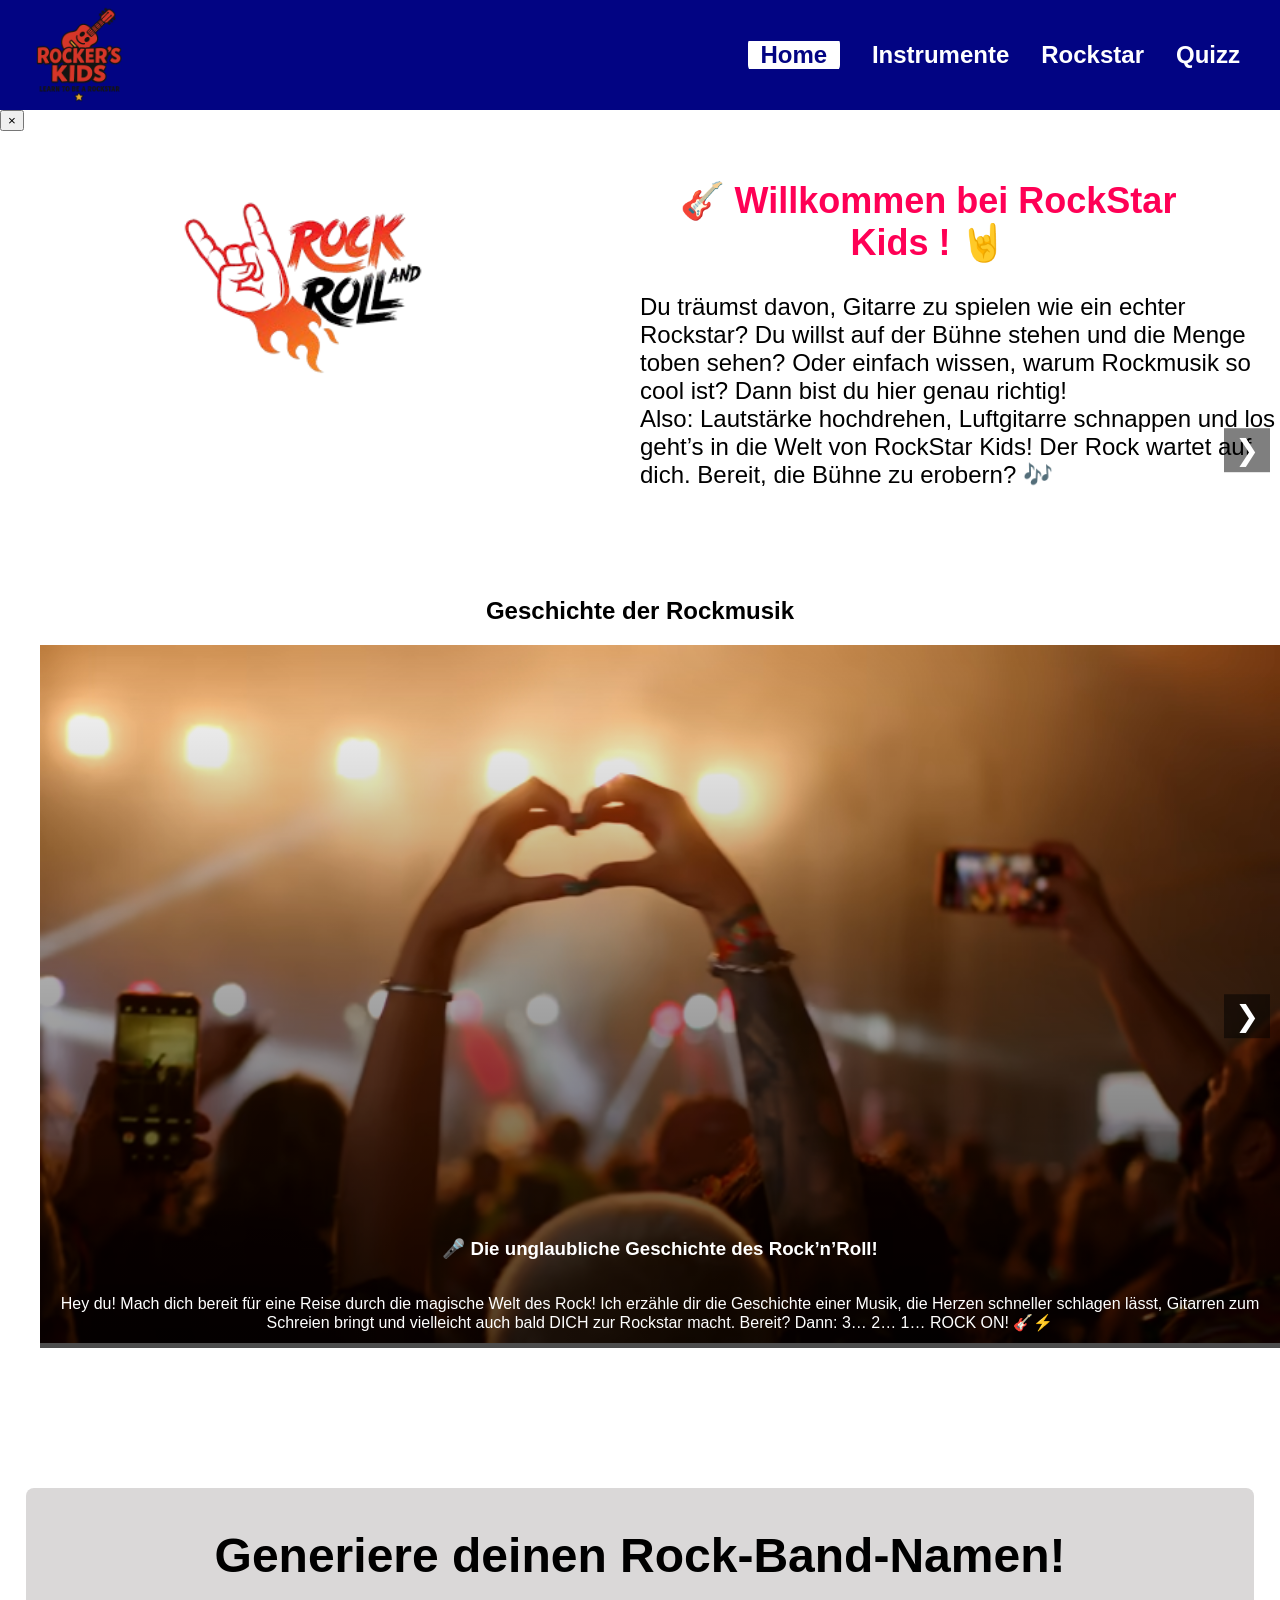
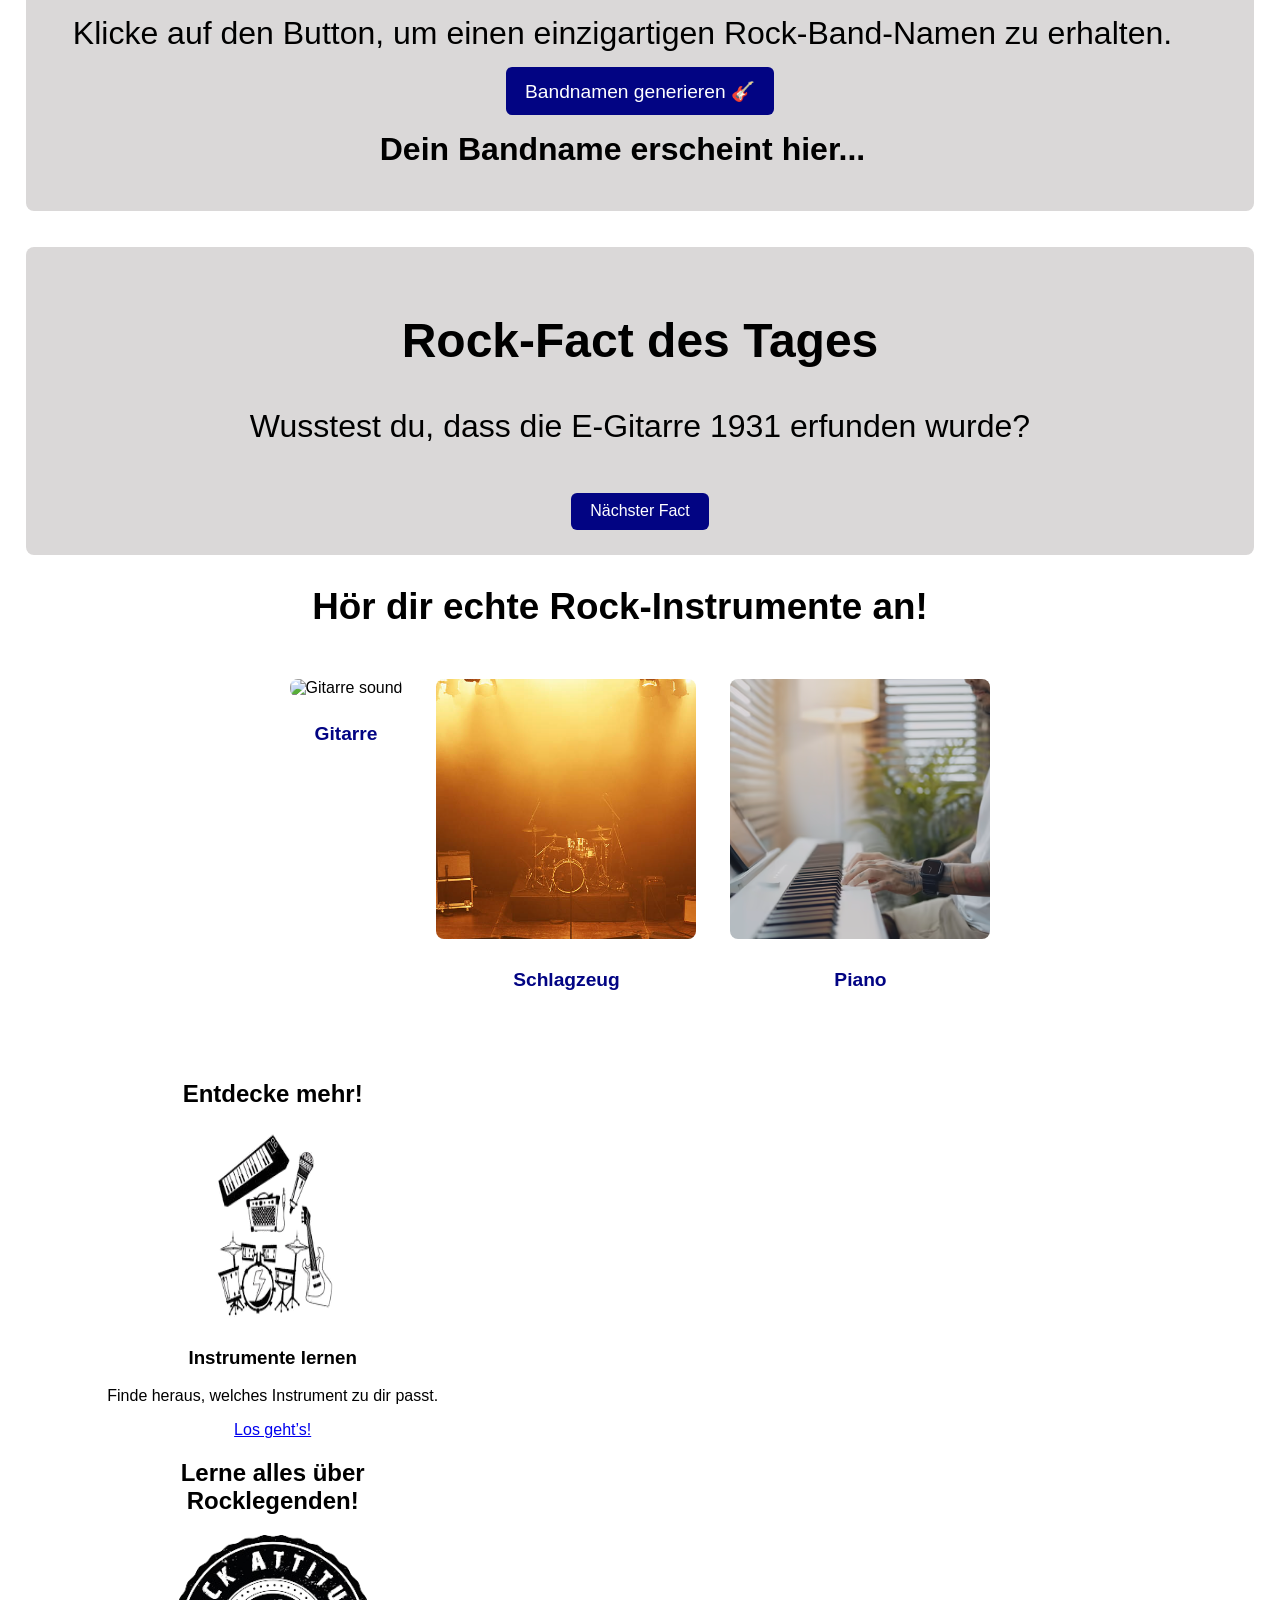
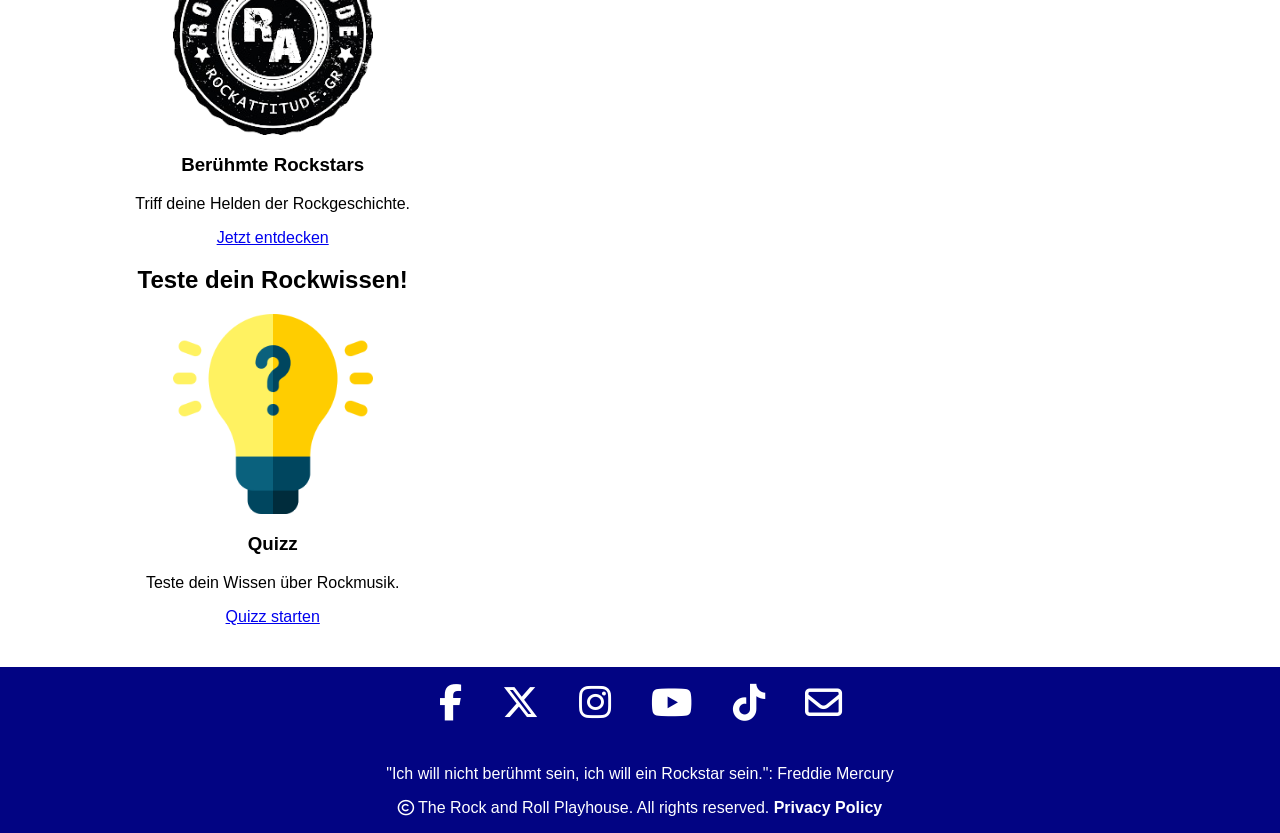
==== Index.html @ aa9c0b3f "premier jet" ====
<!DOCTYPE html>
<html lang="de">
<head>
  <link rel="icon" href="FavIcon.png" type="image/x-icon">
  <meta charset="UTF-8" />
  <meta name="viewport" content="width=device-width, initial-scale=1.0" />
  <meta name="keywords"
    content="Rockgeschichte, Rockmusik, Kinder, Instrumente, Quiz, Musik hören, Musik lernen, Rock-Facts">
  <meta name="description"
    content="Erkunde die Geschichte des Rock, höre Instrumente und entdecke spannende Fakten und alles auf einer coolen Kinderseite mit Quiz!">
  <meta name="author" content="Hairsaint">

  <title>Kinder Rockstars, Musik lernen, spielen & Rockstar werden</title>

  <link rel="stylesheet" href="Stylesheet.css" />
  <link rel="stylesheet" href="https://cdnjs.cloudflare.com/ajax/libs/font-awesome/6.5.0/css/all.min.css"
    integrity="sha512-..." crossorigin="anonymous" referrerpolicy="no-referrer" />

  <!-- **************************** OG:GRAPH ************************************************************-->
  <meta property="og:title" content="Kinder Rockstars, entdecke Rockgeschichte & Musikspaß!" />
  <meta property="og:description"
    content="Rockgeschichte, interaktive Rock-Facts, echte Sounds und ein Quiz und alles für Kinder, die Rockmusik entdecken wollen!" />
  <meta property="og:image" content="img/social-preview.jpg" />
  <meta property="og:url" content="https://index.html" />
  <meta property="og:type" content="Webseite" />
  <meta property="og:locale" content="de_DE" />


  <!-- **************************** SCHEMA-MARKUP ************************************************************-->


  <script type="application/ld+json">
{
  "@context": "https://schema.org",
  "@type": "EducationalOrganization",
  "name": "Kinder Rockstars",
  "url": "https://index.html",
  "logo": "https://index.html/FavIcon.png",
  "description": "Erkunde die Geschichte des Rock, höre Instrumente und entdecke spannende Fakten und alles auf einer coolen Kinderseite mit Quiz!",
  "sameAs": [
    "https://facebook.com",
    "https://twitter.com",
    "https://instagram.com",
    "https://youtube.com",
    "https://tiktok.com"
  ]
}
</script>



</head>

<body class="main-grid">
  <!-- 2. Header with Navigation -->
  <header>
    <nav class="navbar">
      <img src="FavIcon.png" class="Logo" alt="Kinder Rockstars Logo">
      <ul class="nav-links hidden" id="menu">
        <li><a href="Index.html" aria-current="page">Home</a></li>
        <li><a href="Instrumente.html">Instrumente</a></li>
        <li><a href="Rockstar.html">Rockstar</a></li>
        <li><a href="quizz.html">Quizz</a></li>
      </ul>
      <i class="fa fa-bars" id="appear"></i>
    </nav>
  </header>
  <main class="page-grid">
    <div class="history-modal" id="history-modal">
      <div class="modal-content">
        <button class="modal-close" aria-label="Schließen">×</button>
        <h3 id="modal-title"></h3>
        <p id="modal-text"></p>
      </div>
    </div>

    <!-- Hero-Sektion -->
    <section class="hero">
      <div class="hero-image">
        <img src="startseite -bilder/download-removebg-preview (4).png" alt="Junger Rockstar mit Gitarre">
      </div>
      <div class="hero-text">
        <h1> 🎸 Willkommen bei RockStar Kids ! 🤘</h1>
        <p>
          Du träumst davon, Gitarre zu spielen wie ein echter Rockstar? Du willst
          auf der Bühne stehen und die Menge toben sehen? Oder einfach wissen, warum
          Rockmusik so cool ist? Dann bist du hier genau richtig! <br>
          Also: Lautstärke hochdrehen, Luftgitarre schnappen und los geht’s in die Welt von RockStar Kids!
          Der Rock wartet auf dich. Bereit, die Bühne zu erobern? 🎶
        </p>
      </div>
    </section>

    <!-- Slider: Geschichte der Rockmusik -->
    <section class="rock-history-slider">
      <h2>Geschichte der Rockmusik</h2>
      <div class="slider-wrapper">
        <button class="slider-nav prev" aria-label="Vorheriger Abschnitt">❮</button>
        <ul class="slides">
          <li class="sliderock" data-title="einleitung">
            <div class="slide-content">
              <img src="startseite -bilder/einleitung.avif" alt="Rock’n’Roll der 1950er">
              <div class="overlay">
                <h3>🎤 Die unglaubliche Geschichte des Rock’n’Roll!</h3>
                <p>Hey du!
                  Mach dich bereit für eine Reise durch die magische Welt des Rock!
                  Ich erzähle dir die Geschichte einer Musik, die Herzen schneller schlagen lässt, Gitarren zum Schreien
                  bringt
                  und vielleicht auch bald DICH zur Rockstar macht.
                  Bereit? Dann: 3… 2… 1… ROCK ON! 🎸⚡
                </p>
              </div>
            </div>
          </li>
          <li class="sliderock" data-title="1950er">
            <div class="slide-content">
              <img src="startseite -bilder/1950er.jpg" alt="Beat-Ära der 1960er">
              <div class="overlay">
                <h3>🎙 1950er Als der Rock erwacht</h3>
                <p>In den 1950er-Jahren wurde der Rock’n’Roll geboren und zwar mit einem riesigen Wumms! 💥</p>
                <ul>
                  <li> Er kam aus Amerika und war eine wilde Mischung aus Blues, Country und Rhythm’n’Blues.</li>
                  <li>👑 Elvis Presley wurde der King er tanzte, sang und brachte die Welt zum Beben!</li>
                  <li>🎸 Chuck Berry erfand die ersten Gitarrensoli</li>
                  <li>🎹 Little Richard sprang auf seinem Klavier herum und schrie „Woooo!“</li>
                </ul>
                <p>Die Erwachsenen fanden’s zu wild. Die Jugendlichen? Die liebten es natürlich! 😎</p>
              </div>
            </div>
          </li>
          <li class="sliderock" data-title="1960er">
            <div class="slide-content">
              <img src="startseite -bilder/1960er.jpg" alt="Beat-Ära der 1960er">
              <div class="overlay">
                <h3> 1960er Rock erobert die Welt</h3>
                <p>Jetzt wurde der Rock groß richtig groß! In England tauchten neue Bands auf, und die „British
                  Invasion“ begann.</p>
                <ul>
                  <li> 🎤 The Beatles brachten Hits, Herz und Harmonie</li>
                  <li>😈 The Rolling Stones waren wilder, frecher, lauter</li>
                  <li>🎸 Jimi Hendrix? Der spielte Gitarre mit den Zähnen!</li>
                  <li>🎤 Janis Joplin, The Doors, The Who alle anders, alle legendär</li>
                  <li>🌸 Und bei Woodstock, dem berühmtesten Festival aller Zeiten, feierten Tausende mit Musik, Frieden
                    und Blumen im Haar.</li>
                </ul>
              </div>
            </div>
          </li>
          <li class="sliderock" data-title="1970er">
            <div class="slide-content">
              <img src="startseite -bilder/1970er.jpg" alt="Classic Rock der 1970er">
              <div class="overlay">
                <h3>⚡ 1970er Der Rock wird riesig </h3>
                <p>Jetzt wird’s laut, richtig LAUT! Der Rock wächst und wächst entstehen viele
                  neue Stile: Hard Rock, Punk, Glam Rock, Prog Rock… </p>
                <ul>
                  <li> 🔥 Led Zeppelin bringt die Wände zum Wackeln</li>
                  <li> 👨 Pink Floyd schickt dich auf eine Reise durchs Weltall </li>
                  <li> 👑 Queen macht jede Show zum Musical</li>
                  <li> 🧷 The Ramones schreien einfach „1, 2, 3, 4!“ und fertig ist der Punkrock!</li>
                </ul>
                <p> Der Rock hat jetzt tausend Gesichter und jedes davon rockt! </p>
              </div>
            </div>
          </li>
          <li class="sliderock" data-title="1980er">
            <div class="slide-content">
              <img src="startseite -bilder/1980er.jpg" alt="Classic Rock der 1980er">
              <div class="overlay">
                <h3>📺 1980er Rock kommt ins Fernsehen </h3>
                <p>Boom! Jetzt gibt’s MTV der erste Musiksender.</p>
                <p> Rockmusik wird bunt, schrill und total verrückt!</p>
                <ul>
                  <li>🎸 Bon Jovi, Guns N’ Roses, AC/DC bringen Gitarren-Sound ohne Ende</li>
                  <li>💀 Metallica und Iron Maiden machen’s richtig heavy</li>
                  <li>👨‍🎤 David Bowie, Prince, The Police. Rock wird Kunst und Style</li>
                  <li>💇‍♀ Riesige Frisuren, enge Hosen, Gitarrensolos in Zeitlupe, das waren die 80s! Und alle haben
                  mitgerockt.</li>
                </ul>
                <p>Der Rock ist jetzt nicht nur Musik, sondern ein Lebensgefühl!</p>
              </div>
            </div>
          </li>
          <li class="sliderock" data-title="1990er">
            <div class="slide-content">
              <img src="startseite -bilder/1990er.jpg" alt="Classic Rock der 1990er">
              <div class="overlay">
                <h3>😎 1990er Der Rock wird ernst… und cool</h3>
                <p>Jetzt wird’s etwas dunkler… aber immer noch richtig stark. </p>
                <p> Der Rock wird ehrlich, laut, manchmal traurig, aber nie langweilig. </p>
                <ul>
                  <li>🎸 Nirvana mit Kurt Cobain spricht vielen Jugendlichen aus der Seele</li>
                  <li>🔥 Red Hot Chili Peppers mixen Funk und Rock</li>
                  <li> Green Day, Blink-182 bringen den Punk zurück</li>
                  <li>🩵Oasis, Blur machen Britpop, der aus jedem Song einen Hit macht</li>
                  <p>Es geht jetzt mehr um Gefühle, Sorgen, Wut aber immer mit fettem Gitarrensound!</p>
                </ul>
              </div>
            </div>
          </li>
          <li class="sliderock" data-title="2000er">
            <div class="slide-content">
              <img src="startseite -bilder/2000er.jpg" alt="Classic Rock der 2000er">
              <div class="overlay">
                <h3>🌐 2000er Rock goes Internet</h3>
                <p>Das Internet ist da und plötzlich verändert sich alles!</p>
                <p>Jetzt kann jede Band ihre Songs ins Netz stellen. Und der Rock? Der wird kreativer denn je.</p>
                <ul>
                  <li>🎧 Linkin Park mischt Rock mit Rap und Elektronik</li>
                  <li>🧪 Muse, The White Stripes, Arctic Monkeys machen ihren eigenen Sound</li>
                  <li>🎤 Paramore, My Chemical Romance bringen Emo-Rock mit Gefühl</li>
                  <li>🎸 Und Bands wie Coldplay, Foo Fighters zeigen, dass Rock immer noch groß ist.</li>
                </ul>
                <p>Rock wird bunter, freier, verrückter und für alle zugänglich!</p>
              </div>
            </div>
          </li>
          <li class="sliderock" data-title="2010er">
            <div class="slide-content">
              <img src="startseite -bilder/2010er.jpg" alt="Classic Rock der 1970er">
              <div class="overlay">
                <h3>🎧 2010er Rock mischt sich unter die anderen</h3>
                <p>Pop, Rap und Hip-Hop werden immer größer. Aber der Rock? Der bleibt da nur ein bisschen versteckter.
                </p>
                <ul>
                  <li>🔥 Imagine Dragons, Twenty One Pilots bringen neue Sounds mit alten Rock-Wurzeln </li>
                  <li>🎸 Foo Fighters halten die Rock-Fahne hoch</li>
                  <li>🎭 My Chemical Romance feiern ein großes Comeback</li>
                  <li>🎤 Und Bands wie The Killers, Arctic Monkeys zeigen, dass Rock immer noch cool ist.</li>
                </ul>
                <p>Der Rock ist nicht mehr überall, aber er lebt weiter, in neuen Formen und Sounds.</p>
              </div>
            </div>
          </li>
          <li class="sliderock" data-title="2020er">
            <div class="slide-content">
              <img src="startseite -bilder/2020er.avif" alt="Classic Rock der 1970er">
              <div class="overlay">
                <h3>📱 2020er Der Rock kommt zurück</h3>
                <p>Und plötzlich… ist Rock wieder angesagt! Auf TikTok, YouTube und in Serien taucht er wieder auf.</p>
                <ul>
                  <li> Måneskin aus Italien gewinnen den ESC und bringen Glam-Rock zurück</li>
                  <li>🎤 Neue Bands aus der ganzen Welt starten durch ohne Plattenfirma, nur mit ihrem Handy</li>
                  <li>🎶 Und die Fans? Die sind immer noch da, laut und stolz!</li>
                  <li>👩‍🎤 Viele coole Mädchen zeigen, dass Rock nicht nur für Jungs ist!</li>
                </ul>
                <p>Der Rock ist frech, modern, wild genau wie du.</p>
              </div>
            </div>
          </li>
          <li class="sliderock" data-title="aktuell">
            <div class="slide-content">
              <img src="startseite -bilder/aktuell.jpg" alt="Classic Rock der aktueller Zeit">
              <div class="overlay">
                <h3>🌟 Heute Deine Zeit zum Rocken!</h3>
                <p>So, Du hast jetzt die ganze Geschichte gehört. Von Elvis bis TikTok, von Gitarrensoli bis
                  Stage-Dives…
                  Jetzt fehlt nur noch eins:</p>
                <h4>👉 DU!</h4>
                <ul>
                  <li> Willst du Gitarre lernen? </li>
                  <li>Eine Band gründen?</li>
                  <li>Einen coolen Rock-Namen finden?</li>
                  <li>Oder einfach wissen, wie du zur Rockstar wirst?</li>
                  <li>Dann los dein Kapitel in der Geschichte des Rock beginnt JETZT.</li>
                </ul>
                <h4>🎸 ROCK ON, MINI-ROCKER! 🎤🔥</h4>
              </div>
            </div>
          </li>
        </ul>
        <button class="slider-nav next" aria-label="Nächster Abschnitt">❯</button>
      </div>
    </section>

    <!-- Band-Name-Generator -->
    <section class="band-name-generator">
      <h2>Generiere deinen Rock-Band-Namen!</h2>
      <p>Klicke auf den Button, um einen einzigartigen Rock-Band-Namen zu erhalten.</p>
      <button id="generate-bandname" type="button">Bandnamen generieren 🎸</button>
      <p id="bandname-output" aria-live="polite" class="bandname-output">
        Dein Bandname erscheint hier...
      </p>
    </section>

    <!-- Rock-Fact-Sektion -->
    <section class="facts">
      <h2>Rock-Fact des Tages</h2>
      <p id="fact-text">Wusstest du, dass die E-Gitarre 1931 erfunden wurde?</p>
      <button id="next-fact">Nächster Fact</button>
    </section>

    <!-- Instrumenten-Sound-Sektion -->
    <section class="sounds">
      <h2>Hör dir echte Rock-Instrumente an!</h2>
      <div class="sound-gallery">
        <figure class="instrument" data-sound="sounds/guitar.mp3">
          <img src="startseite -bilder/instrument-guitarre.jpg" alt="Gitarre sound" />
          <figcaption>Gitarre</figcaption>
        </figure>
        <figure class="instrument" data-sound="sounds/drums.mp3">
          <img src="startseite -bilder/schlagzeug.jpg" alt="Schlagzeug sound" />
          <figcaption>Schlagzeug</figcaption>
        </figure>
        <figure class="instrument" data-sound="sounds/piano.mp3">
          <img src="startseite -bilder/piano.avif" alt="Piano sound" />
          <figcaption>Piano</figcaption>
        </figure>
      </div>
    </section>

    <!-- Teaser-Slider -->
    <section class="teaser-slider">
      <div class="slider-wrapper">
        <button class="slider-nav prev" aria-label="Vorherige Kategorie">❮</button>
        <ul class="slides teaser-slides">
          <li class="sliderock">
            <article class="sub-sliderock">
              <h2>Entdecke mehr!</h2>
              <img src="startseite -bilder/download-removebg-preview (3).png" alt="Instrumente entdecken">
              <h3>Instrumente lernen</h3>
              <p>Finde heraus, welches Instrument zu dir passt.</p>
              <a href="Instrumente.html">Los geht’s!</a>
            </article>
          </li>
          <li class="sliderock">
            <article class="sub-sliderock">
              <h2>Lerne alles über Rocklegenden!</h2>
              <img src="startseite -bilder/images-removebg-preview.png" alt="Rocklegenden kennenlernen">
              <h3>Berühmte Rockstars</h3>
              <p>Triff deine Helden der Rockgeschichte.</p>
              <a href="Rockstar.html">Jetzt entdecken</a>
            </article>
          </li>
          <li class="sliderock">
            <article class="sub-sliderock">
              <h2>Teste dein Rockwissen!</h2>
              <img src="startseite -bilder/quiz.png" alt="Quiz spielen">
              <h3>Quizz</h3>
              <p>Teste dein Wissen über Rockmusik.</p>
              <a href="quizz.html">Quizz starten</a>
            </article>
          </li>
        </ul>
        <button class="slider-nav next" aria-label="Nächste Kategorie">❯</button>
      </div>
    </section>

  </main>

  <footer>
    <div class="fontawesome">
      <a href="https://facebook.com"><i class="fa-brands fa-facebook-f"></i></a>
      <a href="https://twitter.com"><i class="fa-brands fa-x-twitter"></i></a>
      <a href="https://instagram.com"><i class="fa-brands fa-instagram"></i></a>
      <a href="https://youtube.com"><i class="fa-brands fa-youtube"></i></a>
      <a href="https://tiktok.com"><i class="fa-brands fa-tiktok"></i></a>
      <a href="mailto:contact@example.com"><i class="fa-regular fa-envelope"></i></a>
    </div>
    <div class="footer-text">
      <blockquote>"Ich will nicht berühmt sein, ich will ein Rockstar sein.": Freddie Mercury</blockquote>
      <p><i class="fa-regular fa-copyright"></i>
        The Rock and Roll Playhouse. All rights reserved. <b>Privacy Policy</b></p>
    </div>
  </footer>
  <script src="Features.js"></script>
<!-- Startseite logic -->
<script src="index.js"></script>
</body>

</html>
---- Stylesheet.css ----
:root {
  --variante: hsl(239, 97%, 26%);
  --variante2: hsl(13, 79%, 43%);
  --white: #fff;
  --rosa: hsl(340, 100%, 50%);
  --light: hsl(345, 2%, 85%);
  --leuchtRot: hsl(359, 97%, 26%); 
  --kräftigGrün: hsl(119, 97%, 26%);
  --violet: hsl(260, 90%, 40%);
  --gelbgrün: hsl(59, 97%, 50%); 
}

* {
  box-sizing: border-box;
  font-family: "Segoe UI", Arial, sans-serif;
}

html,body {
  margin: 0;
  padding: 0;
  width: 100%;
  overflow-x: hidden;
}

.Logo {
  width: 110px;
  height: 100%;
  object-fit: cover;
  display: flex;
}

#appear {
  color: var(--white);
  position: absolute;
  height: 100%;
  right: 5%;
  top: 35%;
}

.navbar>i {
  position: absolute;
  top: 5%;
  font-size: 30px;
  color: #fff;
}

.navbar {
  position: relative;
  grid-area: header;
  padding: 0;
  margin: 0;
  display: flex;
  border: none;
  background-color: var(--variante);
  width: 100%;
  justify-content: space-between;
  align-items: center;
  height: 100%;
  box-sizing: border-box;
}

.nav-links {
  position: absolute;
  top: 82%;
  left: 0;
  width: 100%;
  background-color: var(--variante2);
  display: flex;
  flex-direction: column;
  align-items: center;
  gap: 1rem;
  padding: 1rem 0;
  list-style: none; 
  transition: opacity 0.3s ease-in-out;
}

.nav-links.hidden {
  overflow: hidden;
  opacity: 0;
}

.nav-links a[aria-current="page"] {
  background-color: white;
  color: var(--variante);
  /* ou une couleur vive */
  padding: 0.3rem 0.8rem; 
  border-radius: 8px;
  text-decoration: none;
}

.nav-links a {
  color: white;
  text-decoration: none; 
} 

.nav-links a:hover {
  text-decoration: underline;
}

/************************* FOOTER ***************************/

 footer {
  background-color: var(--variante);
  grid-area: footer;
  padding: 1rem 0;
  display: flex;
  flex-direction: column;
  justify-content: center;
  align-items: center;
  gap: 0.5rem;
}

footer .fontawesome {
  display: flex;
  flex-direction: row;
  justify-content: center;
  align-items: center;
  gap: 1.5rem;
  color: var(--white);
  background-color: var(--variante);
  width: 100%;
  padding: 1rem 0;
}

.fontawesome a {
  font-size: 37px;
  color: white;
  text-decoration: none;
}

footer .footer-text {
  color: #fff;
  text-align: center;
}

/************************************************ INDEX.HTML*/

 .main-grid{
  display: grid;
  grid-template-areas: "header"
                       "main"
                       "footer";
}

.main-grid header {
  grid-area: header;
}

.main-grid .page-grid { grid-area: main; }

.hero-image{
  margin-left: 20%;
}

.hero-image img{
  width: 350px;
}

.hero-text h1 {
  color: var(--rosa);
  text-align: center;
  width: 90%;
}

/* --- Container --- */
.rock-history-slider{
  position:relative;
  overflow:hidden;
  margin:5% 0;
}

/* --- Spur, die verschoben wird --- */
.rock-history-slider .slides{
  display:flex;
  transition:transform .5s ease;
}

/* --- Einzelnes Slide --- */
.rock-history-slider .sliderock{
  flex:0 0 100%;            /* 1 Slide = 100% Viewport */
  list-style:none;
  position:relative;
}

/* Bild füllt Slide */
.sliderock img{
  width:100%;               /* GANZE Breite */
  height:100%;
  display:block;
}

/* Overlay */
.sliderock .overlay{
  position:absolute;
  inset:0;
  display:flex;
  flex-direction:column;
  justify-content:flex-end;
  background:linear-gradient(to top,rgba(0,0,0,.7),transparent);
  color:#fff;
  /* padding:1rem; */
  font-size:0.6rem;
  bottom: 2%;
  text-align: center;
}

/* Pfeile */
.slider-nav{
  position:absolute;
  top:50%; 
  transform:translateY(-50%);
  border:none; 
  background:rgba(0,0,0,.5);
  color:#fff; 
  font-size:1.8rem; 
  padding:.3rem .7rem;
  z-index:5; 
  cursor:pointer;
}
.slider-nav.prev{left:.6rem;}
.slider-nav.next{right:.6rem;}

ul{
  list-style: none;
  text-align: center;
}

.band-name-generator {
  background: var(--light);
  text-align: center;
  border-radius: 8px;
  margin-right: 2%;
  margin-left: 2%;
  height: 7%;
}

.band-name-generator h2 {
  margin-bottom: 25px;
  font-size: 1.5rem;
}

.band-name-generator p {
  font-size: 1rem;
  margin-right: 35px;
  margin-bottom: 15px;
}

#generate-bandname {
  background: var(--variante);
  color: var(--white);
  border: none;
  padding: 0.8rem 1.2rem;
  border-radius: 6px;
  cursor: pointer;
  font-size: 1.2rem;
}

#generate-bandname:hover {
  background: var(--variante2);
}

.bandname-output {
  margin-top: 1rem;
  font-weight: bold;
  font-size: 1.1rem;
}

.facts {
  background: var(--light);
  text-align: center;
  border-radius: 8px;
  min-height: 80px;
  font-size: 1.3rem;
  margin-right: 2%;
  margin-left: 2%;
  height: 6%;
}

#next-fact {
  margin-top: 1rem;
  background-color: var(--variante);
  color: var(--white);
  border: none;
  padding: 0.6rem 1.2rem;
  border-radius: 6px;
  cursor: pointer;
  font-size: 1rem;
}

#next-fact:hover {
  background-color: var(--variante2);
}

.sounds {
  text-align: center;
  min-height: 200px;
  display: flex;
  flex-direction: column;
  align-items: center;
  justify-content: center;
}

 .sounds h2 {
  margin-right: 40px;
  font-size: 2.3rem;
}

.sound-gallery {
  display: flex;
  justify-content: center;
  flex-wrap: wrap;
  gap: 1.5rem;
  margin-top: 1rem;
}

.instrument {
  cursor: pointer;
  text-align: center;
  margin: 5px;
}

.instrument img {
  width: 260px; /* feste Breite für alle Icons */
  height: 260px;/* feste Höhe für alle Icons */
  object-fit: cover;/* Bild wird zugeschnitten, nicht verzerrt */
  border-radius: 8px;/* optional: abgerundete Ecken */
  transition: transform 0.2s;
}

.instrument img:hover {
  transform: scale(1.1);
}

.instrument figcaption {
  margin-top: 1.6rem;
  font-size: 1.2rem;
  color: var(--variante);
  font-weight: bold;
}

.teaser-slider{
  display: flex;
  flex-direction: column;
  gap: 10px;
  margin: 5% 5%;
  margin-bottom: 20%;
}
.sliderocky{
  text-align: center;
  background-color: var(--light);
  border-radius: 10px;
  padding-bottom: 2%;
  list-style: none;
}

.sub-sliderock img {
  width: 200px;
  margin: 0 auto;
  background-color: transparent;
}

.sliderocky a{
  margin-top: 0.5rem;
  background-color: var(--variante);
  font-weight: bold;
  text-decoration: none;
  font-size: 1rem;
  color: var(--white);
  border-radius: 8px;
  width: 100%;
  padding: 1% 4%;
  margin-bottom: 2%;
}

.main-grid footer { grid-area: footer; }


/************************************************* INSTRUMENT ***********************************/


#UseInstrument {
  display: grid;
  grid-template-areas:
    "header"
    "intro "
    "kinder "
    "article "
    "tickets "
    "footer ";
} 

#UseInstrument header {
  grid-area: header;
}

.Kinder {
  margin-left: 5%;
  width: 90%;
  height: 85%;
  border-radius: 10%;
  cursor: pointer;
  box-shadow: 3px 3px 10px rgba(0, 0, 0, 0.5);
}

#introduction {
  grid-area: intro;
  text-align: center;
  width: 100%;
  font-size: 1.5rem;
  background-color: cornflowerblue;
  box-shadow: 2px 5px 5px rgba(0, 0, 0, 0.3);
  width: 90%;
  height: 80%;
  margin: 0 auto;
  margin-top: 5%;
  margin-bottom: 5%;
  color: var(--white);
}

#introduction #Text {
  color: var(--white);
  background-color: red;
  border-radius: 10px;
  padding: 0.5%;
}

#introduction h1 {
  font-size: 2rem;
  text-decoration: underline;
}

#One-Section {
  background-color: var(--white);
  grid-area: kinder;
  display: grid;
  grid-template-columns: 1fr;
  width: 100%;
  margin-bottom: 2rem;
}

.Lernen {
    width: 100%;
    margin: 0 auto;
  }

h2 {
  text-align: center;
}

[class*="Video"] {
  width: 100%;
  height: 100%;
  aspect-ratio: 16 / 9;
}

[class*='Tipps'] {
  position: relative;
  background-color: var(--light);
  box-shadow: 5px 5px 10px rgba(0, 0, 0, 0.5);
  border-radius: 2%;
  width: 100%;
  font-size: 1rem;
  margin-bottom: 5%;
  margin-top: 15%;
  padding: 0 2rem;
  position: relative;
}

[id*="Kurse"] {
  display: none;
  flex-direction: column;
  align-items: center;
  height: auto;
  justify-content: center;
  margin-bottom: 5%;
  margin-left: 30%;
  background-color: var(--white);
  width:100%;
}

[id*='Kurs'] a,[id*='Kurs'] span{
    display: flex;
    justify-content: center;
    align-items: center;
    background-color: var(--rosa);
    width: 50%;
    height: 50px;
    text-align: center;
    color: var(--white);
    font-size: 2rem;
    border-radius: 10px;
    margin-top: 5%;
    margin-bottom: 5%;
    text-decoration: none;
    cursor: pointer;
}

.Tipps h5 {
  position: absolute;
  font-size: 1.2rem;
  background-color: var(--rosa);
  color: var(--white);
  border-radius: 5px;
  margin: 0 auto;
  top: -3%;
}

#Motivation {
  grid-area: article;
  text-align: center;
  background: linear-gradient( 0deg, var(--rosa), var(--violet));
  border-radius: 10px;
  width: 90%;
  margin: 0 auto;
  font-size: 1.5rem;
  margin-bottom: 11%;
  height: 90%;
  color: var(--white);
}

#Motivation h2 {
  font-size: 2rem;
}

#Event-Tour {
  grid-area: tickets;
  width: 90%;
  height: 93%;
  background-color: var(--gelbgrün);
  margin: 0 auto;
  margin-bottom: 15%;
  padding: 1% 2%;
} 

#Event-Tour h3 {
  color: var(--white);
  text-align: center;
  font-size: 2rem;
}

#Days {
  display: flex;
  flex-direction: column;
  gap: 10px;
}

[class*="Date"] {
  background-color: var(--violet);
  text-align: center;
  gap: 2%;
  color: var(--white);
  font-size: 0.9em;
  box-shadow: 2px 5px 5px rgba(0, 0, 0, 0.3);
  display: flex;
  flex-direction: row;
  justify-content: space-between;
  padding: 0 1%;
}

.Date p:nth-child(5) {
  background-color: rgba(71, 14, 70, 0.9);
  cursor: pointer;
  height: 1.9rem;
  padding: 0 5px;
  align-items: center;
  text-align: center;
  border-radius: 10%;
}

.Date p:nth-child(5):hover {
  color: rgba(71, 14, 70, 0.9);
  background-color: var(--white);
}

.Gebucht {
  display: flex;
  opacity: 0;
  flex-direction: column;
  align-items: center;
  background-color: var(--light);
  color: var(--white);
  width: 85%;
  height: 35%;
  position: absolute;
  font-size: 2rem;
  border-radius: 10px;
  box-shadow: 8px 20px 15px rgba(0, 0, 0, 0.3);
  transform: scale(0.3);
  transition: opacity 0.4s ease-in, transform 0.4s ease-in-out;
}

.Gebucht.open{
  opacity:1;
  z-index: 1;
  transform: scale(1);
}

#close{
  background-color: grey;
  cursor: pointer;
  padding: 5px 20px;
  border-radius: 10px;
} 

/****************************************QUIZ HTML *******************************************************/

.quiz-page {
  display: grid;
  grid-template-areas: 'header header'
    'main main'
    'footer footer';
  height: 100vh;
  color: #262626;
  background-color: #fff;
}

.quiz-page header {
  height: 100%;
  grid-area: header
}

.quiz-page main {
  width: 100%;
  height: 100%;
  margin: 0 auto;
  grid-area: main;
  margin-bottom: 10%;
}

.quiz-container {
  background: linear-gradient(60deg, #a0d2ea 0%, #fcf6ba 60%, #ffe5e0 100%);
  border-radius: 22px;
  width: 80%;
  height: 80%;
  margin: 0 auto;
  padding: 20px;
  box-shadow: 0 8px 32px rgba(30, 25, 35, 0.09);
  display: flex;
  flex-direction: column;
  align-items: stretch;
  box-sizing: border-box;
}

.quiz-container h1 {
  background: #ffe066;
  color: #272727;
  border-radius: 14px;
  padding: 0.4em 0;
  font-size: 1.5em;
  margin-bottom: 1em;
  text-align: center;
}

.frage h2 {
  font-size: 1.13em;
  color: purple;
  margin-bottom: 1.1em;
  text-align: center;
}

.quiz-audio-btn {
  background: #41b7e8;
  color: #fff;
  border: none;
  border-radius: 9px;
  padding: 8px 19px;
  margin: 14px auto 22px auto;
  display: block;
  font-size: 1em;
  box-shadow: 0 1px 6px rgba(20, 20, 50, 0.11);
}

.quiz-btn {
  background: purple;
  color: #fff;
  font-size: 1em;
  font-weight: bold;
  border: none;
  border-radius: 14px;
  padding: 0.7em 1.3em;
  margin: 1.0em auto 0 auto;
  cursor: pointer;
  transition: background 0.2s;
  display: block;
  /* box-shadow: 0 2px 11px rgba(30, 25, 35, 0.07); */
}

.quiz-btn:disabled {
  background: #bbb;
  color: #fff;
  cursor: not-allowed;
}

input[type="text"] {
  width: 87%;
  padding: 0.5em;
  font-size: 1em;
  border: 1.5px solid #e3e3e3;
  border-radius: 8px;
  margin-bottom: 1em;
  display: block;
  margin-left: auto;
  margin-right: auto;
}

.quiz-feedback {
  margin-top: 13px;
  font-weight: bold;
  text-align: center;
}

.quiz-feedback.richtig {
  color: #16b978;
}

.quiz-feedback.falsch {
  color: #ff4155;
}

/**************************************** MEDIA QUERRIES *******************************************************/

@media (max-width: 450px) {

#introduction {
    width: 95%;
    font-size: 1.3rem;
    height: 90%;
  }

[id*="Kurse"] h5{
  font-size: 1.2rem;
  width: 60%;
  top: -1%;
}  

[class*="Tipps"]{
  font-size: 1rem;
}

[id*='Kurs'] {
  margin-top: 10%;
  margin-left: 23%;
  gap: 2%;
  width: 100%;
}

#DieKurseSingen .Tipps h5{
  width: 60%;
}
#DieKurKlavier .Tipps h5 {
  width: 60%;
}

[id*='Kurs'] span {
  width: 50%;
}

  #Event-Tour{
    width: 98%;
    height: 97%;
    padding: 5px 5px;
  }

  #Motivation{
    width: 98%;
  }

  .Gebucht{
    font-size: 1.6rem;
    left: 7%;
  }
}

@media (max-width: 560px){
  .sliderocky{
    margin-bottom: 8%;
  }
}

@media (min-width: 768px) {

  .Logo {
    height: 100%;
  }

  footer {
    grid-area: footer;
    padding: 0px;
  }

  footer .fontawesome {
    flex-wrap: nowrap;
    gap: 2.5rem;
  }

  #appear {
    display: none;
  }

  .navbar {
    grid-area: header;
    display: flex;
    justify-content: space-between;
    align-items: center;
    background-color: var(--variante);
    width: 100%;
    height: 80%;
    box-sizing: border-box;
  }

  .nav-links {
    display: flex;
    flex-direction: row;
    justify-content: flex-end;
    align-items: center;
    background-color: transparent;
    height: auto;
    opacity: 1 !important;
    pointer-events: auto !important;
    gap: 1rem;
    padding: 0;
    margin-right: 1rem;
    width: auto;
    position: static;
  }

  .nav-links a {
    font-weight: bolder;
    font-size: 1.5rem;
    color: white;
    text-decoration: none;
  } 

  /***************************** MEDIA QUERRY INDEX ***********************************************/

  .page-grid{
    display: grid;
    
  }

  .hero{
    display: grid;
    grid-template-columns: repeat(2, 1fr);
    height: 100%;
    font-size: 1.5rem;
  }

  .hero-image{
    width: 60%;
  }

  .hero-text{
    width: 100%;
  }

  .rock-history-slider{
    margin-bottom: 0;
    max-height: 90%;
  }

  .slider-wrapper{
    max-height: 100%;
  }

  .sliderock .overlay{
    bottom: 15%;
    font-size: 1rem;
  }

  .band-name-generator{
    margin-top: 0;
    height: 90%;
    margin-bottom: 5%;
  }

  .band-name-generator h2 {
    font-size: 3rem;
  }

  .band-name-generator p{
    font-size: 2rem;
  }

  .facts {
    font-size: 2rem;
    height: 100%;
    padding: 2% 0;
  }

  .teaser-slider{
    display: grid;
    grid-template-columns: repeat(3, 1fr);
    margin-bottom: 2%;
  }

  .sub-sliderock img{
    height: 200px;
  }  

  /*********************************** MEDIA QUERRY INSTRUMENT.HTML ***********************/

  #UseInstrument {
    grid-template-areas:
      "header header"
      "intro intro"
      "kinder kinder"
      "article tickets"
      "footer footer";
  }

  #UseInstrument header {
    grid-area: header;
  }

  #introduction {
    grid-area: intro;
    height: 70%;
    width: 75%;
    text-align: center;
    align-items: center;
    font-size: 2rem;
    display: flex;
    flex-direction: column;
    justify-content: center;
    margin-top: 5%;
    margin-bottom: 10%;
  }

  #One-Section{
    grid-template-columns: repeat(2, 1fr);
    width: 100%;
    grid-area: kinder;
    margin-left: 6%;
  }

  .Lernen {
    width: 70%;
    margin: 0 auto;
  }

  .Lernen h2{
    width: 80%;
    text-align: center;
  }

  .Kinder {
    width: 70%;
  }

  [id*="Kurse"] {
    width: 100%;
    height: 100%;
    margin-left: 60%;
    gap: 2%;
    margin-bottom: 10%;
  }

  [class*="Tipps"] {
    width: 100%;
    height: 100%;
    margin-top: 5%;
    border-radius: 2%;
    padding: 1% 4%;
  }

  [id*="Kurse"] span {
    margin-top: 0;
  }

  [class*="Video"] {
    width: 100%;
    height: 100%;
    aspect-ratio: 16 / 9;
  }

  #Motivation {
    grid-area: article;
    font-size: 1.4rem;
    height: 93%;
    width: 95%;
  }

  #Event-Tour {
    grid-area: tickets;
  }

  .Gebucht{
    left: 6%;
    border-radius: 5px;
    height: 35%;
  }

  #close:hover{
    cursor: pointer;
    background-color: var(--white);
    color: grey;
  }
/****************************************MEDIA QUERRY QUIZ HTML *************************************/
   body.quiz-page .quiz-container {
    width: 40%;
    padding: 40px;
    font-size: 1.1rem;
    margin-top: 3%;
  }

  body.quiz-page .quiz-container h1 {
    font-size: 2rem;
  }

  body.quiz-page .quiz-btn,
  body.quiz-page .quiz-audio-btn {
    font-size: 1.1rem;
    padding: 1rem 2rem;
  }

  footer {
    grid-area: footer;
    padding: 0px;
  }

  footer .fontawesome {
    flex-wrap: nowrap;
    gap: 2.5rem;
  }

  #appear {
    display: none;
  }

  .navbar {
    grid-area: header;
    display: flex;
    justify-content: space-between;
    align-items: center;
    padding: 0 1.5rem;
    background-color: var(--variante);
    width: 100%;
    height: 100%;
    box-sizing: border-box;
  }

  .nav-links {
    display: flex;
    flex-direction: row;
    justify-content: flex-end;
    align-items: center;
    background-color: transparent;
    height: auto;
    opacity: 1 !important;
    pointer-events: auto !important;
    gap: 2rem;
    padding: 0;
    margin-right: 1rem;
    width: auto;
    position: static;
  }

  .nav-links a {
    font-weight: bolder;
    font-size: 1.5rem;
    color: white;
    text-decoration: none;
  }

  .quiz-page {
    max-height: 100%;
  }

}

@media (min-width: 900px){
  [id*="Kurse"] {
    gap: 1%;
    margin-bottom: 10%;
  }

  [class*="Video"]{
    width: 100%;
    height: 100%;
    aspect-ratio: 16/9;
  }

  [class*="Tipps"]{
    padding: 0 1.5rem;
  }

  #Motivation p{
    font-size: 1.7rem;
  }

  #Motivation {
    margin-left: 7%;
  } 
}
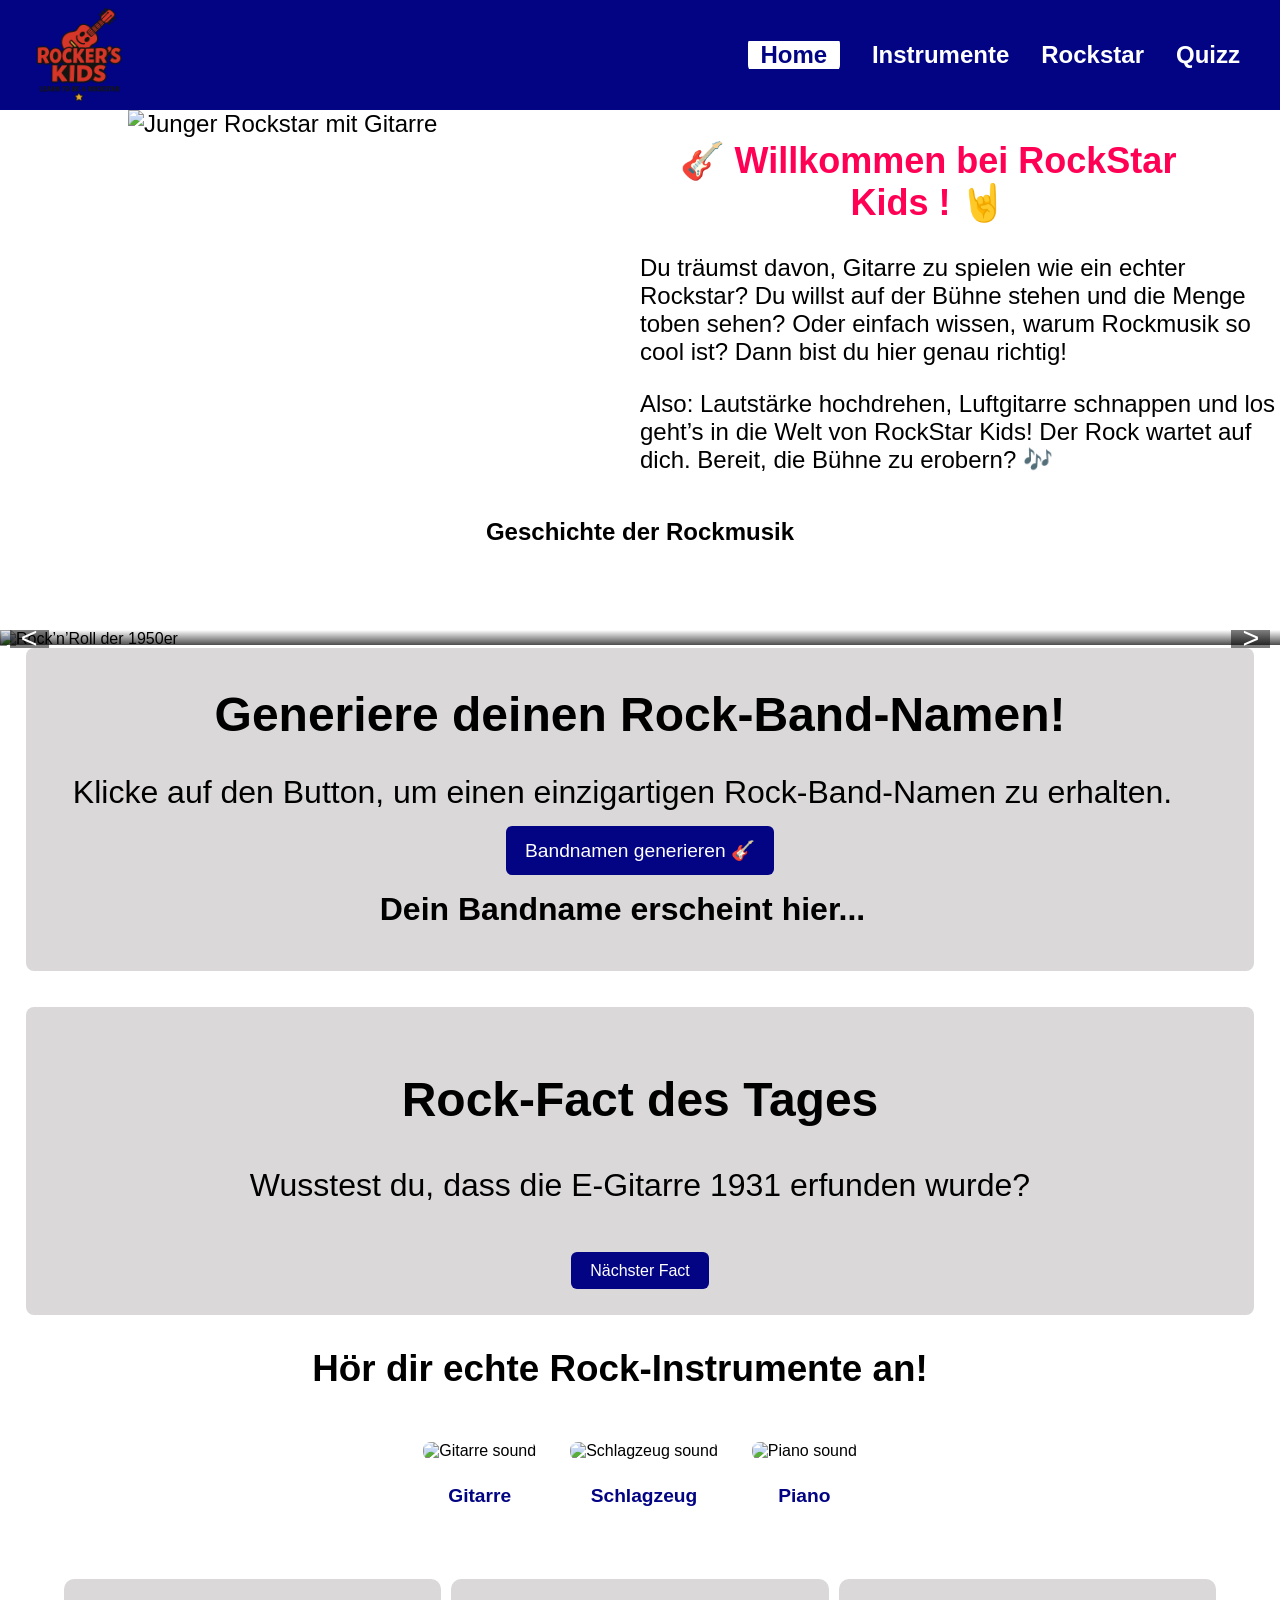
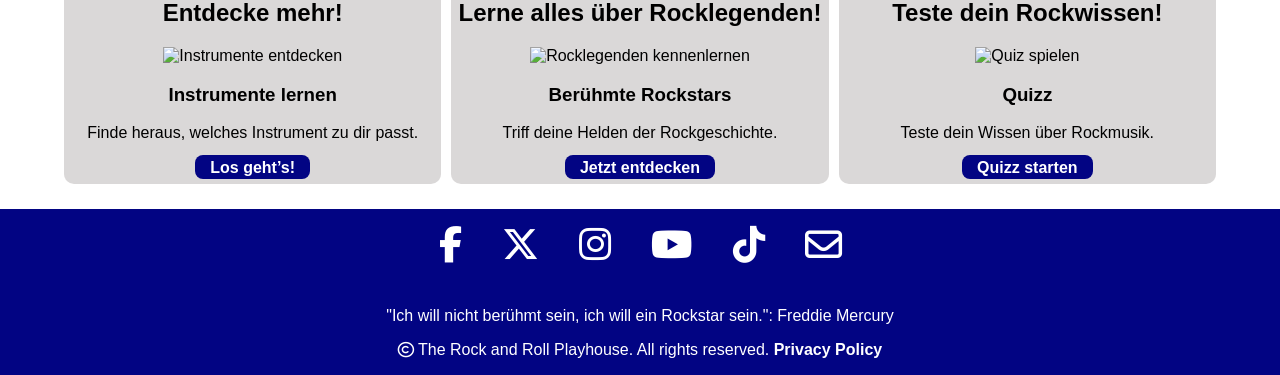
==== commit 34a53ed4: "x version" ====
--- a/Index.html
+++ b/Index.html
@@ -1,5 +1,6 @@
 <!DOCTYPE html>
 <html lang="de">
+
 <head>
   <link rel="icon" href="FavIcon.png" type="image/x-icon">
   <meta charset="UTF-8" />
@@ -16,7 +17,7 @@
   <link rel="stylesheet" href="https://cdnjs.cloudflare.com/ajax/libs/font-awesome/6.5.0/css/all.min.css"
     integrity="sha512-..." crossorigin="anonymous" referrerpolicy="no-referrer" />
 
-  <!-- **************************** OG:GRAPH ************************************************************-->
+  <!--  OG:GRAPH -->
   <meta property="og:title" content="Kinder Rockstars, entdecke Rockgeschichte & Musikspaß!" />
   <meta property="og:description"
     content="Rockgeschichte, interaktive Rock-Facts, echte Sounds und ein Quiz und alles für Kinder, die Rockmusik entdecken wollen!" />
@@ -26,7 +27,7 @@
   <meta property="og:locale" content="de_DE" />
 
 
-  <!-- **************************** SCHEMA-MARKUP ************************************************************-->
+  <!--  SCHEMA-MARKUP -->
 
 
   <script type="application/ld+json">
@@ -46,9 +47,6 @@
   ]
 }
 </script>
-
-
-
 </head>
 
 <body class="main-grid">
@@ -66,40 +64,34 @@
     </nav>
   </header>
   <main class="page-grid">
-    <div class="history-modal" id="history-modal">
-      <div class="modal-content">
-        <button class="modal-close" aria-label="Schließen">×</button>
-        <h3 id="modal-title"></h3>
-        <p id="modal-text"></p>
-      </div>
-    </div>
-
     <!-- Hero-Sektion -->
     <section class="hero">
       <div class="hero-image">
-        <img src="startseite -bilder/download-removebg-preview (4).png" alt="Junger Rockstar mit Gitarre">
+        <img src="startseite-bilder/Rock-and-Roll.jpeg" alt="Junger Rockstar mit Gitarre">
       </div>
       <div class="hero-text">
         <h1> 🎸 Willkommen bei RockStar Kids ! 🤘</h1>
         <p>
           Du träumst davon, Gitarre zu spielen wie ein echter Rockstar? Du willst
           auf der Bühne stehen und die Menge toben sehen? Oder einfach wissen, warum
-          Rockmusik so cool ist? Dann bist du hier genau richtig! <br>
-          Also: Lautstärke hochdrehen, Luftgitarre schnappen und los geht’s in die Welt von RockStar Kids!
-          Der Rock wartet auf dich. Bereit, die Bühne zu erobern? 🎶
+          Rockmusik so cool ist? Dann bist du hier genau richtig!</p>
+        <p>Also: Lautstärke hochdrehen, Luftgitarre schnappen und los geht’s in die Welt von RockStar Kids!
+          Der Rock wartet auf dich. Bereit, die Bühne zu erobern? 🎶
         </p>
       </div>
     </section>
 
     <!-- Slider: Geschichte der Rockmusik -->
+
+    <h2>Geschichte der Rockmusik</h2>
     <section class="rock-history-slider">
-      <h2>Geschichte der Rockmusik</h2>
       <div class="slider-wrapper">
-        <button class="slider-nav prev" aria-label="Vorheriger Abschnitt">❮</button>
-        <ul class="slides">
-          <li class="sliderock" data-title="einleitung">
-            <div class="slide-content">
-              <img src="startseite -bilder/einleitung.avif" alt="Rock’n’Roll der 1950er">
+        <button class="slider-nav prev" id="move-off" aria-label="Vorheriger Abschnitt">&lt;</button>
+        <button class="slider-nav next" id="move-on" aria-label="Nächster Abschnitt">&gt;</button>
+        <div class="slides">
+          <div class="sliderock" data-title="einleitung">
+            <div class="slide-content">
+              <img src="startseite-bilder/1950er.jpg" alt="Rock’n’Roll der 1950er">
               <div class="overlay">
                 <h3>🎤 Die unglaubliche Geschichte des Rock’n’Roll!</h3>
                 <p>Hey du!
@@ -111,168 +103,167 @@
                 </p>
               </div>
             </div>
-          </li>
-          <li class="sliderock" data-title="1950er">
-            <div class="slide-content">
-              <img src="startseite -bilder/1950er.jpg" alt="Beat-Ära der 1960er">
+          </div>
+          <div class="sliderock" data-title="1950er">
+            <div class="slide-content">
+              <img src="startseite-bilder/1950er.jpg" alt="Beat-Ära der 1960er">
               <div class="overlay">
                 <h3>🎙 1950er Als der Rock erwacht</h3>
                 <p>In den 1950er-Jahren wurde der Rock’n’Roll geboren und zwar mit einem riesigen Wumms! 💥</p>
-                <ul>
-                  <li> Er kam aus Amerika und war eine wilde Mischung aus Blues, Country und Rhythm’n’Blues.</li>
-                  <li>👑 Elvis Presley wurde der King er tanzte, sang und brachte die Welt zum Beben!</li>
-                  <li>🎸 Chuck Berry erfand die ersten Gitarrensoli</li>
-                  <li>🎹 Little Richard sprang auf seinem Klavier herum und schrie „Woooo!“</li>
-                </ul>
+                <div>
+                  <p> Er kam aus Amerika und war eine wilde Mischung aus Blues, Country und Rhythm’n’Blues.</p>
+                  <p>👑 Elvis Presley wurde der King er tanzte, sang und brachte die Welt zum Beben!</p>
+                  <p>🎸 Chuck Berry erfand die ersten Gitarrensoli</p>
+                  <p>🎹 Little Richard sprang auf seinem Klavier herum und schrie „Woooo!“</p>
+                </div>
                 <p>Die Erwachsenen fanden’s zu wild. Die Jugendlichen? Die liebten es natürlich! 😎</p>
               </div>
             </div>
-          </li>
-          <li class="sliderock" data-title="1960er">
-            <div class="slide-content">
-              <img src="startseite -bilder/1960er.jpg" alt="Beat-Ära der 1960er">
+          </div>
+          <div class="sliderock" data-title="1960er">
+            <div class="slide-content">
+              <img src="startseite-bilder/1960er.jpg" alt="Beat-Ära der 1960er">
               <div class="overlay">
                 <h3> 1960er Rock erobert die Welt</h3>
                 <p>Jetzt wurde der Rock groß richtig groß! In England tauchten neue Bands auf, und die „British
                   Invasion“ begann.</p>
-                <ul>
-                  <li> 🎤 The Beatles brachten Hits, Herz und Harmonie</li>
-                  <li>😈 The Rolling Stones waren wilder, frecher, lauter</li>
-                  <li>🎸 Jimi Hendrix? Der spielte Gitarre mit den Zähnen!</li>
-                  <li>🎤 Janis Joplin, The Doors, The Who alle anders, alle legendär</li>
-                  <li>🌸 Und bei Woodstock, dem berühmtesten Festival aller Zeiten, feierten Tausende mit Musik, Frieden
-                    und Blumen im Haar.</li>
-                </ul>
-              </div>
-            </div>
-          </li>
-          <li class="sliderock" data-title="1970er">
-            <div class="slide-content">
-              <img src="startseite -bilder/1970er.jpg" alt="Classic Rock der 1970er">
+                <div>
+                  <p> 🎤 The Beatles brachten Hits, Herz und Harmonie</p>
+                  <p>😈 The Rolling Stones waren wilder, frecher, lauter</p>
+                  <p>🎸 Jimi Hendrix? Der spielte Gitarre mit den Zähnen!</p>
+                  <p>🎤 Janis Joplin, The Doors, The Who alle anders, alle legendär</p>
+                  <p>🌸 Und bei Woodstock, dem berühmtesten Festival aller Zeiten, feierten Tausende mit Musik, Frieden
+                    und Blumen im Haar.</p>
+                </div>
+              </div>
+            </div>
+          </div>
+          <div class="sliderock" data-title="1970er">
+            <div class="slide-content">
+              <img src="startseite-bilder/1970er.jpg" alt="Classic Rock der 1970er">
               <div class="overlay">
                 <h3>⚡ 1970er Der Rock wird riesig </h3>
                 <p>Jetzt wird’s laut, richtig LAUT! Der Rock wächst und wächst entstehen viele
                   neue Stile: Hard Rock, Punk, Glam Rock, Prog Rock… </p>
-                <ul>
-                  <li> 🔥 Led Zeppelin bringt die Wände zum Wackeln</li>
-                  <li> 👨 Pink Floyd schickt dich auf eine Reise durchs Weltall </li>
-                  <li> 👑 Queen macht jede Show zum Musical</li>
-                  <li> 🧷 The Ramones schreien einfach „1, 2, 3, 4!“ und fertig ist der Punkrock!</li>
-                </ul>
+                <div>
+                  <p> 🔥 Led Zeppelin bringt die Wände zum Wackeln</p>
+                  <p> 👨 Pink Floyd schickt dich auf eine Reise durchs Weltall </p>
+                  <p> 👑 Queen macht jede Show zum Musical</p>
+                  <p> 🧷 The Ramones schreien einfach „1, 2, 3, 4!“ und fertig ist der Punkrock!</p>
+                </div>
                 <p> Der Rock hat jetzt tausend Gesichter und jedes davon rockt! </p>
               </div>
             </div>
-          </li>
-          <li class="sliderock" data-title="1980er">
-            <div class="slide-content">
-              <img src="startseite -bilder/1980er.jpg" alt="Classic Rock der 1980er">
+          </div>
+          <div class="sliderock" data-title="1980er">
+            <div class="slide-content">
+              <img src="startseite-bilder/1980er.jpg" alt="Classic Rock der 1980er">
               <div class="overlay">
                 <h3>📺 1980er Rock kommt ins Fernsehen </h3>
                 <p>Boom! Jetzt gibt’s MTV der erste Musiksender.</p>
                 <p> Rockmusik wird bunt, schrill und total verrückt!</p>
-                <ul>
-                  <li>🎸 Bon Jovi, Guns N’ Roses, AC/DC bringen Gitarren-Sound ohne Ende</li>
-                  <li>💀 Metallica und Iron Maiden machen’s richtig heavy</li>
-                  <li>👨‍🎤 David Bowie, Prince, The Police. Rock wird Kunst und Style</li>
-                  <li>💇‍♀ Riesige Frisuren, enge Hosen, Gitarrensolos in Zeitlupe, das waren die 80s! Und alle haben
-                  mitgerockt.</li>
-                </ul>
+                <div>
+                  <p>🎸 Bon Jovi, Guns N’ Roses, AC/DC bringen Gitarren-Sound ohne Ende</p>
+                  <p>💀 Metallica und Iron Maiden machen’s richtig heavy</p>
+                  <p>👨‍🎤 David Bowie, Prince, The Police. Rock wird Kunst und Style</p>
+                  <p>💇‍♀ Riesige Frisuren, enge Hosen, Gitarrensolos in Zeitlupe, das waren die 80s! Und alle haben
+                    mitgerockt.</p>
+                </div>
                 <p>Der Rock ist jetzt nicht nur Musik, sondern ein Lebensgefühl!</p>
               </div>
             </div>
-          </li>
-          <li class="sliderock" data-title="1990er">
-            <div class="slide-content">
-              <img src="startseite -bilder/1990er.jpg" alt="Classic Rock der 1990er">
+          </div>
+          <div class="sliderock" data-title="1990er">
+            <div class="slide-content">
+              <img src="startseite-bilder/1990er.jpg" alt="Classic Rock der 1990er">
               <div class="overlay">
                 <h3>😎 1990er Der Rock wird ernst… und cool</h3>
                 <p>Jetzt wird’s etwas dunkler… aber immer noch richtig stark. </p>
                 <p> Der Rock wird ehrlich, laut, manchmal traurig, aber nie langweilig. </p>
-                <ul>
-                  <li>🎸 Nirvana mit Kurt Cobain spricht vielen Jugendlichen aus der Seele</li>
-                  <li>🔥 Red Hot Chili Peppers mixen Funk und Rock</li>
-                  <li> Green Day, Blink-182 bringen den Punk zurück</li>
-                  <li>🩵Oasis, Blur machen Britpop, der aus jedem Song einen Hit macht</li>
+                <div>
+                  <p>🎸 Nirvana mit Kurt Cobain spricht vielen Jugendlichen aus der Seele</p>
+                  <p>🔥 Red Hot Chili Peppers mixen Funk und Rock</p>
+                  <p> Green Day, Blink-182 bringen den Punk zurück</p>
+                  <p>🩵Oasis, Blur machen Britpop, der aus jedem Song einen Hit macht</p>
                   <p>Es geht jetzt mehr um Gefühle, Sorgen, Wut aber immer mit fettem Gitarrensound!</p>
-                </ul>
-              </div>
-            </div>
-          </li>
-          <li class="sliderock" data-title="2000er">
-            <div class="slide-content">
-              <img src="startseite -bilder/2000er.jpg" alt="Classic Rock der 2000er">
+                </div>
+              </div>
+            </div>
+          </div>
+          <div class="sliderock" data-title="2000er">
+            <div class="slide-content">
+              <img src="startseite-bilder/2000er.jpg" alt="Classic Rock der 2000er">
               <div class="overlay">
                 <h3>🌐 2000er Rock goes Internet</h3>
                 <p>Das Internet ist da und plötzlich verändert sich alles!</p>
                 <p>Jetzt kann jede Band ihre Songs ins Netz stellen. Und der Rock? Der wird kreativer denn je.</p>
-                <ul>
-                  <li>🎧 Linkin Park mischt Rock mit Rap und Elektronik</li>
-                  <li>🧪 Muse, The White Stripes, Arctic Monkeys machen ihren eigenen Sound</li>
-                  <li>🎤 Paramore, My Chemical Romance bringen Emo-Rock mit Gefühl</li>
-                  <li>🎸 Und Bands wie Coldplay, Foo Fighters zeigen, dass Rock immer noch groß ist.</li>
-                </ul>
+                <div>
+                  <p>🎧 Linkin Park mischt Rock mit Rap und Elektronik</p>
+                  <p>🧪 Muse, The White Stripes, Arctic Monkeys machen ihren eigenen Sound</p>
+                  <p>🎤 Paramore, My Chemical Romance bringen Emo-Rock mit Gefühl</p>
+                  <p>🎸 Und Bands wie Coldplay, Foo Fighters zeigen, dass Rock immer noch groß ist.</p>
+                </div>
                 <p>Rock wird bunter, freier, verrückter und für alle zugänglich!</p>
               </div>
             </div>
-          </li>
-          <li class="sliderock" data-title="2010er">
-            <div class="slide-content">
-              <img src="startseite -bilder/2010er.jpg" alt="Classic Rock der 1970er">
+          </div>
+          <div class="sliderock" data-title="2010er">
+            <div class="slide-content">
+              <img src="startseite-bilder/2010er.jpg" alt="Classic Rock der 1970er">
               <div class="overlay">
                 <h3>🎧 2010er Rock mischt sich unter die anderen</h3>
                 <p>Pop, Rap und Hip-Hop werden immer größer. Aber der Rock? Der bleibt da nur ein bisschen versteckter.
                 </p>
-                <ul>
-                  <li>🔥 Imagine Dragons, Twenty One Pilots bringen neue Sounds mit alten Rock-Wurzeln </li>
-                  <li>🎸 Foo Fighters halten die Rock-Fahne hoch</li>
-                  <li>🎭 My Chemical Romance feiern ein großes Comeback</li>
-                  <li>🎤 Und Bands wie The Killers, Arctic Monkeys zeigen, dass Rock immer noch cool ist.</li>
-                </ul>
+                <div>
+                  <p>🔥 Imagine Dragons, Twenty One Pilots bringen neue Sounds mit alten Rock-Wurzeln </p>
+                  <p>🎸 Foo Fighters halten die Rock-Fahne hoch</p>
+                  <p>🎭 My Chemical Romance feiern ein großes Comeback</p>
+                  <p>🎤 Und Bands wie The Killers, Arctic Monkeys zeigen, dass Rock immer noch cool ist.</p>
+                </div>
                 <p>Der Rock ist nicht mehr überall, aber er lebt weiter, in neuen Formen und Sounds.</p>
               </div>
             </div>
-          </li>
-          <li class="sliderock" data-title="2020er">
-            <div class="slide-content">
-              <img src="startseite -bilder/2020er.avif" alt="Classic Rock der 1970er">
+          </div>
+          <div class="sliderock" data-title="2020er">
+            <div class="slide-content">
+              <img src="startseite-bilder/2020er.avif" alt="Classic Rock der 1970er">
               <div class="overlay">
                 <h3>📱 2020er Der Rock kommt zurück</h3>
                 <p>Und plötzlich… ist Rock wieder angesagt! Auf TikTok, YouTube und in Serien taucht er wieder auf.</p>
-                <ul>
-                  <li> Måneskin aus Italien gewinnen den ESC und bringen Glam-Rock zurück</li>
-                  <li>🎤 Neue Bands aus der ganzen Welt starten durch ohne Plattenfirma, nur mit ihrem Handy</li>
-                  <li>🎶 Und die Fans? Die sind immer noch da, laut und stolz!</li>
-                  <li>👩‍🎤 Viele coole Mädchen zeigen, dass Rock nicht nur für Jungs ist!</li>
-                </ul>
+                <div>
+                  <p> Måneskin aus Italien gewinnen den ESC und bringen Glam-Rock zurück</p>
+                  <p>🎤 Neue Bands aus der ganzen Welt starten durch ohne Plattenfirma, nur mit ihrem Handy</p>
+                  <p>🎶 Und die Fans? Die sind immer noch da, laut und stolz!
+                  <p>
+                  <p>👩‍🎤 Viele coole Mädchen zeigen, dass Rock nicht nur für Jungs ist!</p>
+                </div>
                 <p>Der Rock ist frech, modern, wild genau wie du.</p>
               </div>
             </div>
-          </li>
-          <li class="sliderock" data-title="aktuell">
-            <div class="slide-content">
-              <img src="startseite -bilder/aktuell.jpg" alt="Classic Rock der aktueller Zeit">
+          </div>
+          <div class="sliderock" data-title="aktuell">
+            <div class="slide-content">
+              <img src="startseite-bilder/aktuell.jpg" alt="Classic Rock der aktueller Zeit">
               <div class="overlay">
                 <h3>🌟 Heute Deine Zeit zum Rocken!</h3>
                 <p>So, Du hast jetzt die ganze Geschichte gehört. Von Elvis bis TikTok, von Gitarrensoli bis
                   Stage-Dives…
                   Jetzt fehlt nur noch eins:</p>
                 <h4>👉 DU!</h4>
-                <ul>
-                  <li> Willst du Gitarre lernen? </li>
-                  <li>Eine Band gründen?</li>
-                  <li>Einen coolen Rock-Namen finden?</li>
-                  <li>Oder einfach wissen, wie du zur Rockstar wirst?</li>
-                  <li>Dann los dein Kapitel in der Geschichte des Rock beginnt JETZT.</li>
-                </ul>
-                <h4>🎸 ROCK ON, MINI-ROCKER! 🎤🔥</h4>
-              </div>
-            </div>
-          </li>
-        </ul>
-        <button class="slider-nav next" aria-label="Nächster Abschnitt">❯</button>
-      </div>
-    </section>
-
+                <div>
+                  <p> Willst du Gitarre lernen? </p>
+                  <p>Eine Band gründen?</p>
+                  <p>Einen coolen Rock-Namen finden?</p>
+                  <p>Oder einfach wissen, wie du zur Rockstar wirst?</p>
+                  <p>Dann los dein Kapitel in der Geschichte des Rock beginnt JETZT.</p>
+                </div>
+                <h4>🎸 ROCK ON, MINI-ROCKER! 🎤🔥</h4>
+              </div>
+            </div>
+          </div>
+        </div>
+      </div>
+    </section>
     <!-- Band-Name-Generator -->
     <section class="band-name-generator">
       <h2>Generiere deinen Rock-Band-Namen!</h2>
@@ -282,72 +273,61 @@
         Dein Bandname erscheint hier...
       </p>
     </section>
-
     <!-- Rock-Fact-Sektion -->
     <section class="facts">
       <h2>Rock-Fact des Tages</h2>
       <p id="fact-text">Wusstest du, dass die E-Gitarre 1931 erfunden wurde?</p>
       <button id="next-fact">Nächster Fact</button>
     </section>
-
     <!-- Instrumenten-Sound-Sektion -->
     <section class="sounds">
       <h2>Hör dir echte Rock-Instrumente an!</h2>
       <div class="sound-gallery">
         <figure class="instrument" data-sound="sounds/guitar.mp3">
-          <img src="startseite -bilder/instrument-guitarre.jpg" alt="Gitarre sound" />
+          <img src="startseite-bilder/instrument-guitarre.jpg" alt="Gitarre sound" />
           <figcaption>Gitarre</figcaption>
         </figure>
         <figure class="instrument" data-sound="sounds/drums.mp3">
-          <img src="startseite -bilder/schlagzeug.jpg" alt="Schlagzeug sound" />
+          <img src="startseite-bilder/schlagzeug.jpg" alt="Schlagzeug sound" />
           <figcaption>Schlagzeug</figcaption>
         </figure>
         <figure class="instrument" data-sound="sounds/piano.mp3">
-          <img src="startseite -bilder/piano.avif" alt="Piano sound" />
+          <img src="startseite-bilder/piano.avif" alt="Piano sound" />
           <figcaption>Piano</figcaption>
         </figure>
       </div>
     </section>
-
     <!-- Teaser-Slider -->
     <section class="teaser-slider">
-      <div class="slider-wrapper">
-        <button class="slider-nav prev" aria-label="Vorherige Kategorie">❮</button>
-        <ul class="slides teaser-slides">
-          <li class="sliderock">
-            <article class="sub-sliderock">
-              <h2>Entdecke mehr!</h2>
-              <img src="startseite -bilder/download-removebg-preview (3).png" alt="Instrumente entdecken">
-              <h3>Instrumente lernen</h3>
-              <p>Finde heraus, welches Instrument zu dir passt.</p>
-              <a href="Instrumente.html">Los geht’s!</a>
-            </article>
-          </li>
-          <li class="sliderock">
-            <article class="sub-sliderock">
-              <h2>Lerne alles über Rocklegenden!</h2>
-              <img src="startseite -bilder/images-removebg-preview.png" alt="Rocklegenden kennenlernen">
-              <h3>Berühmte Rockstars</h3>
-              <p>Triff deine Helden der Rockgeschichte.</p>
-              <a href="Rockstar.html">Jetzt entdecken</a>
-            </article>
-          </li>
-          <li class="sliderock">
-            <article class="sub-sliderock">
-              <h2>Teste dein Rockwissen!</h2>
-              <img src="startseite -bilder/quiz.png" alt="Quiz spielen">
-              <h3>Quizz</h3>
-              <p>Teste dein Wissen über Rockmusik.</p>
-              <a href="quizz.html">Quizz starten</a>
-            </article>
-          </li>
-        </ul>
-        <button class="slider-nav next" aria-label="Nächste Kategorie">❯</button>
-      </div>
-    </section>
-
+      <div class="sliderocky">
+        <article class="sub-sliderock">
+          <h2>Entdecke mehr!</h2>
+          <img src="startseite-bilder/mUSIC.jpeg" alt="Instrumente entdecken">
+          <h3>Instrumente lernen</h3>
+          <p>Finde heraus, welches Instrument zu dir passt.</p>
+          <a href="Instrumente.html">Los geht’s!</a>
+        </article>
+      </div>
+      <div class="sliderocky">
+        <article class="sub-sliderock">
+          <h2>Lerne alles über Rocklegenden!</h2>
+          <img src="startseite-bilder/Rock-Atittude.jpeg" alt="Rocklegenden kennenlernen">
+          <h3>Berühmte Rockstars</h3>
+          <p>Triff deine Helden der Rockgeschichte.</p>
+          <a href="Rockstar.html">Jetzt entdecken</a>
+        </article>
+      </div>
+      <div class="sliderocky">
+        <article class="sub-sliderock">
+          <h2>Teste dein Rockwissen!</h2>
+          <img src="startseite-bilder/qUIZ.jpeg" alt="Quiz spielen">
+          <h3>Quizz</h3>
+          <p>Teste dein Wissen über Rockmusik.</p>
+          <a href="quizz.html">Quizz starten</a>
+        </article>
+      </div>
+    </section>
   </main>
-
   <footer>
     <div class="fontawesome">
       <a href="https://facebook.com"><i class="fa-brands fa-facebook-f"></i></a>
@@ -364,8 +344,7 @@
     </div>
   </footer>
   <script src="Features.js"></script>
-<!-- Startseite logic -->
-<script src="index.js"></script>
+  <script src="Index.js"></script>
 </body>
 
 </html>
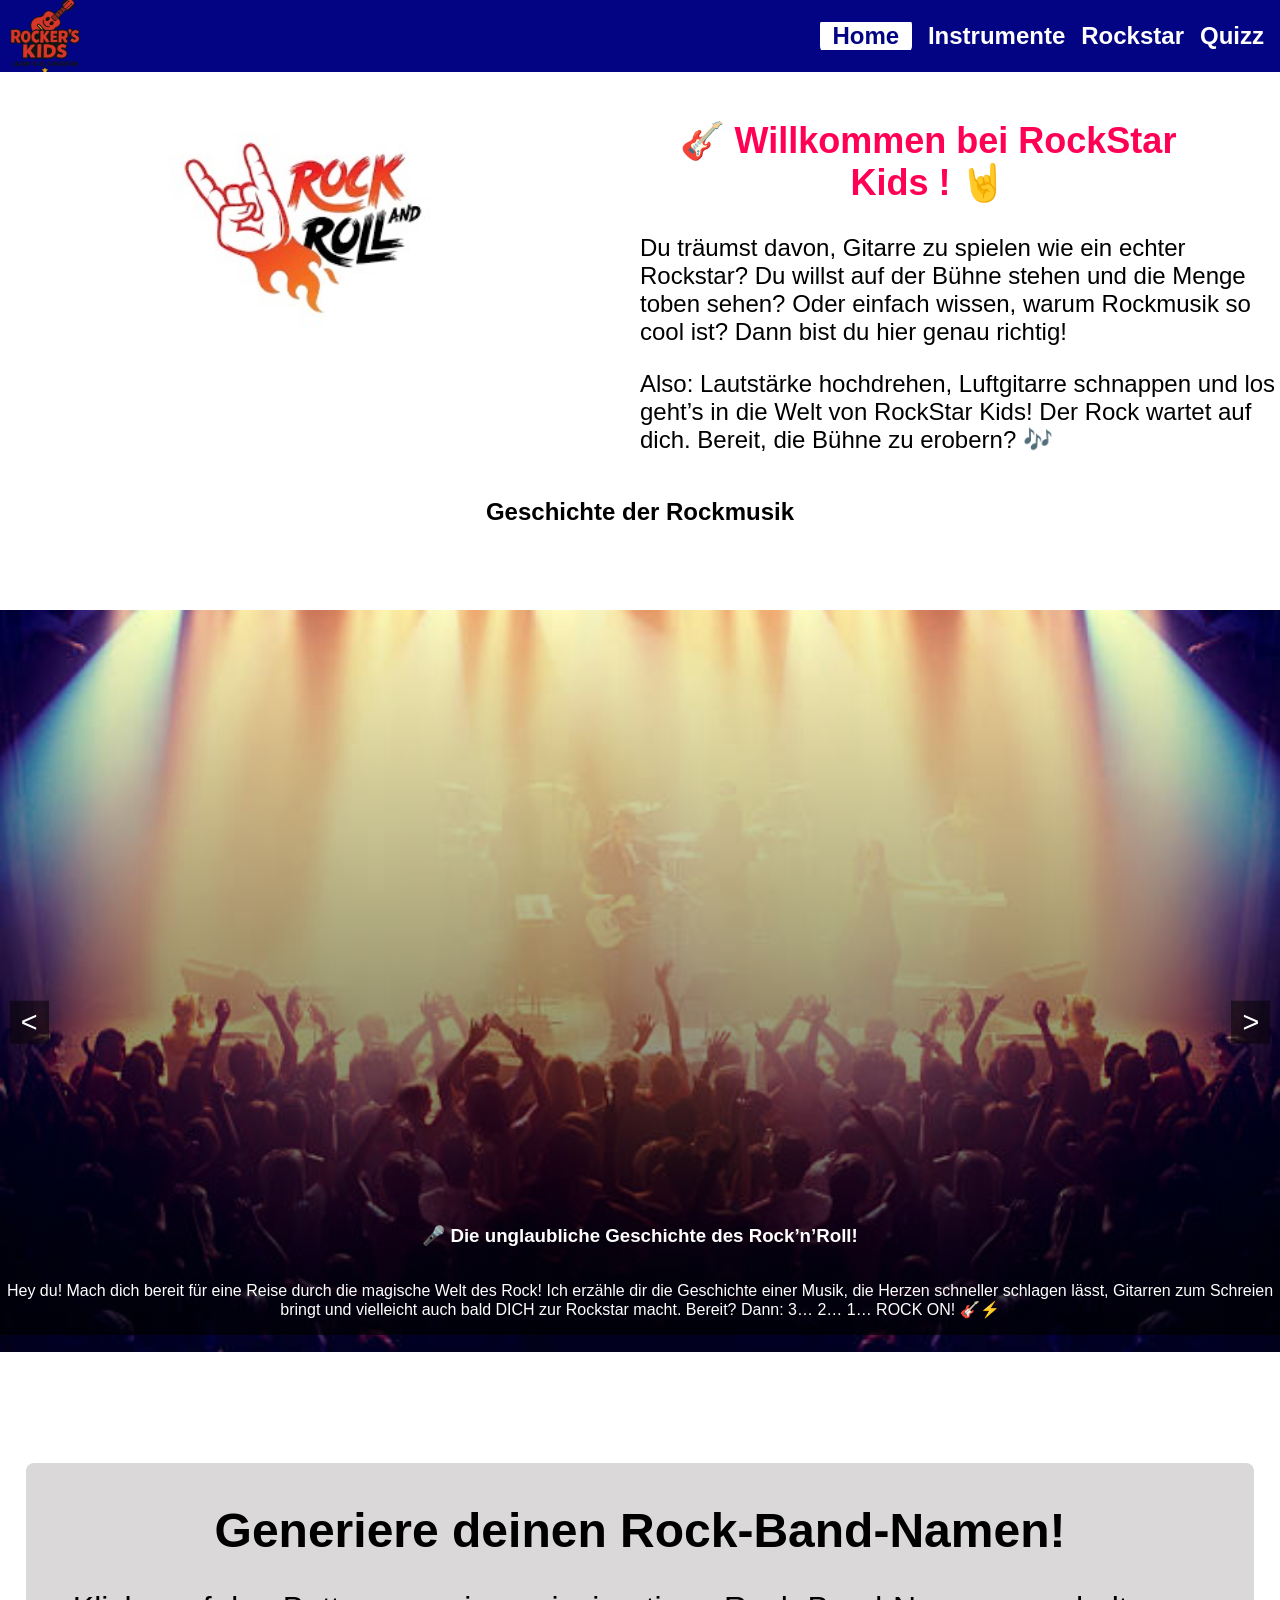
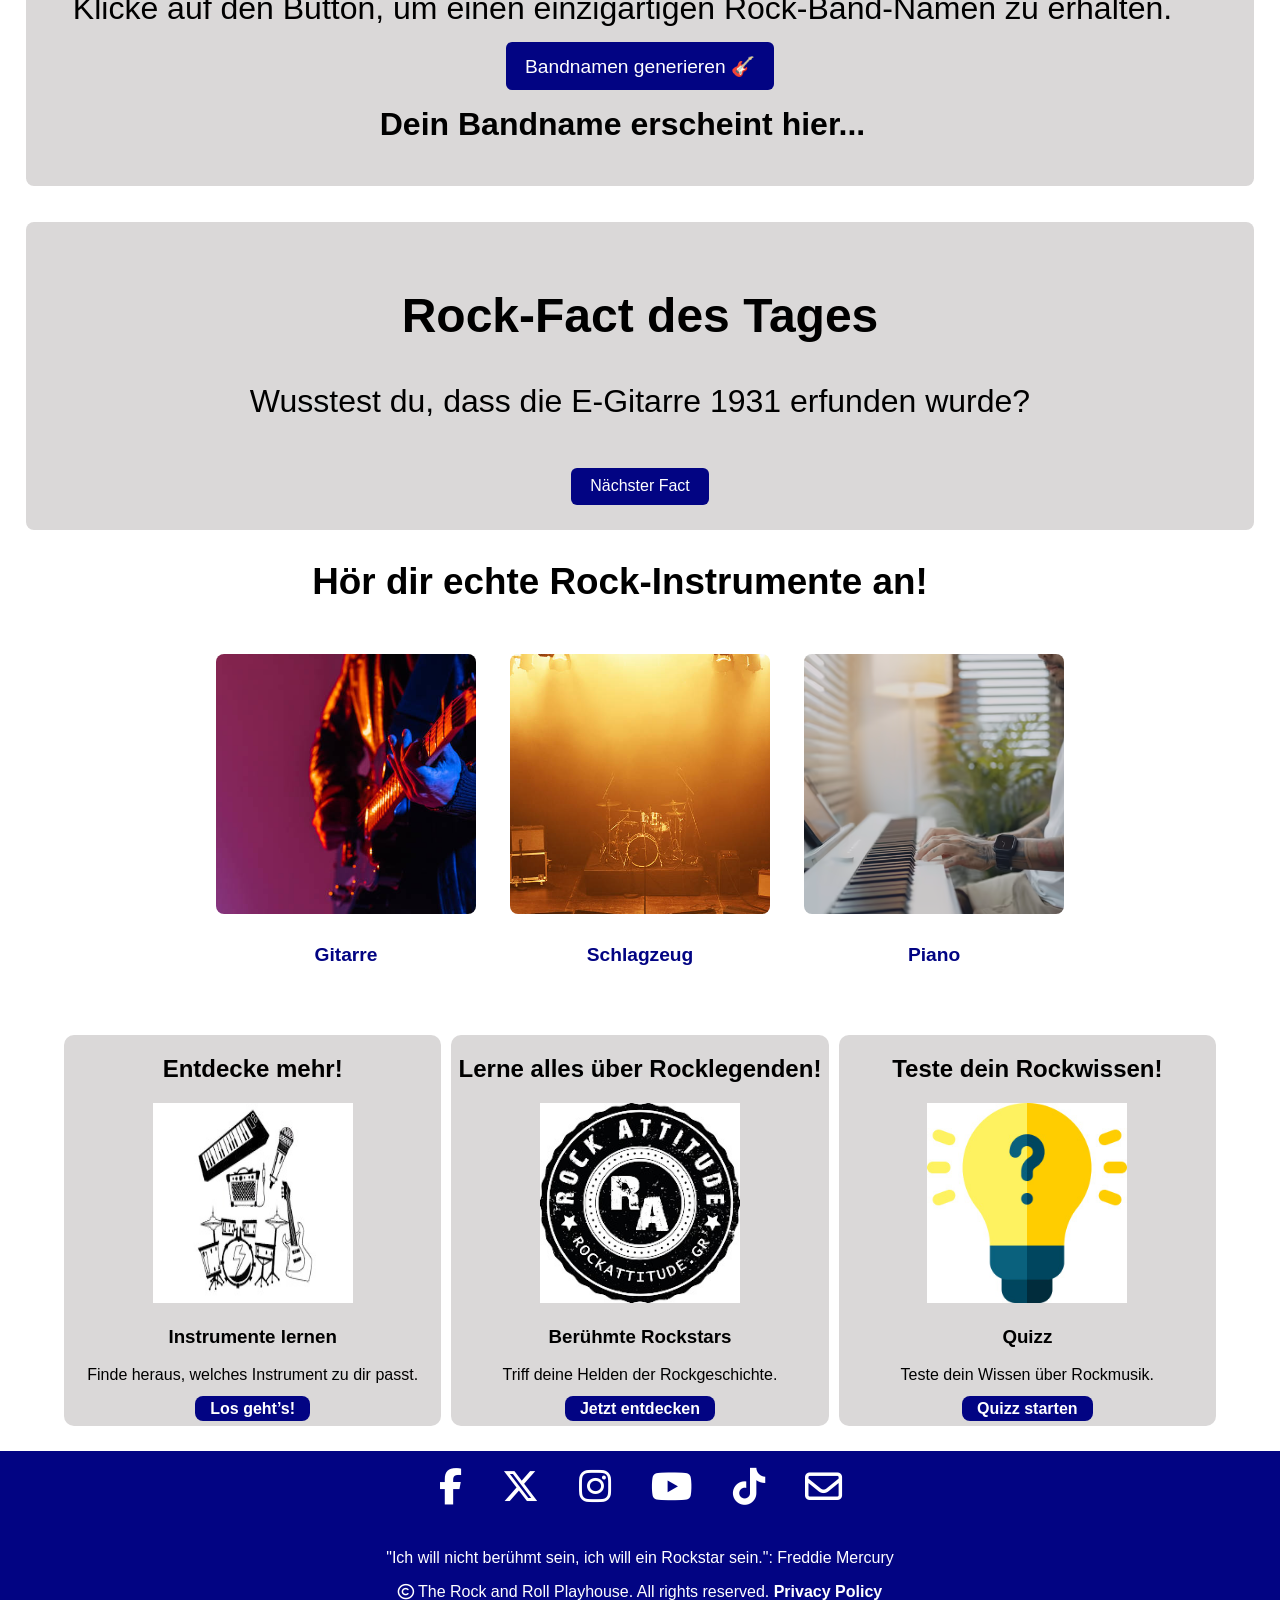
==== commit b3a375c3: "ok w3 validator" ====
--- a/Index.html
+++ b/Index.html
@@ -1,8 +1,7 @@
 <!DOCTYPE html>
 <html lang="de">
-
 <head>
-  <link rel="icon" href="FavIcon.png" type="image/x-icon">
+  <link rel="icon" href="Icon.png" type="image/x-icon">
   <meta charset="UTF-8" />
   <meta name="viewport" content="width=device-width, initial-scale=1.0" />
   <meta name="keywords"
@@ -17,7 +16,7 @@
   <link rel="stylesheet" href="https://cdnjs.cloudflare.com/ajax/libs/font-awesome/6.5.0/css/all.min.css"
     integrity="sha512-..." crossorigin="anonymous" referrerpolicy="no-referrer" />
 
-  <!--  OG:GRAPH -->
+  <!-- **************************** OG:GRAPH ************************************************************-->
   <meta property="og:title" content="Kinder Rockstars, entdecke Rockgeschichte & Musikspaß!" />
   <meta property="og:description"
     content="Rockgeschichte, interaktive Rock-Facts, echte Sounds und ein Quiz und alles für Kinder, die Rockmusik entdecken wollen!" />
@@ -27,7 +26,7 @@
   <meta property="og:locale" content="de_DE" />
 
 
-  <!--  SCHEMA-MARKUP -->
+  <!-- **************************** SCHEMA-MARKUP ************************************************************-->
 
 
   <script type="application/ld+json">
@@ -53,7 +52,7 @@
   <!-- 2. Header with Navigation -->
   <header>
     <nav class="navbar">
-      <img src="FavIcon.png" class="Logo" alt="Kinder Rockstars Logo">
+      <img src="Icon.png" class="Logo" alt="Kinder Rockstars Logo">
       <ul class="nav-links hidden" id="menu">
         <li><a href="Index.html" aria-current="page">Home</a></li>
         <li><a href="Instrumente.html">Instrumente</a></li>
@@ -75,16 +74,16 @@
           Du träumst davon, Gitarre zu spielen wie ein echter Rockstar? Du willst
           auf der Bühne stehen und die Menge toben sehen? Oder einfach wissen, warum
           Rockmusik so cool ist? Dann bist du hier genau richtig!</p>
-        <p>Also: Lautstärke hochdrehen, Luftgitarre schnappen und los geht’s in die Welt von RockStar Kids!
-          Der Rock wartet auf dich. Bereit, die Bühne zu erobern? 🎶
+          <p>Also: Lautstärke hochdrehen, Luftgitarre schnappen und los geht’s in die Welt von RockStar Kids!
+          Der Rock wartet auf dich. Bereit, die Bühne zu erobern? 🎶
         </p>
       </div>
     </section>
 
     <!-- Slider: Geschichte der Rockmusik -->
-
-    <h2>Geschichte der Rockmusik</h2>
-    <section class="rock-history-slider">
+    
+      <h2>Geschichte der Rockmusik</h2>
+      <section class="rock-history-slider">
       <div class="slider-wrapper">
         <button class="slider-nav prev" id="move-off" aria-label="Vorheriger Abschnitt">&lt;</button>
         <button class="slider-nav next" id="move-on" aria-label="Nächster Abschnitt">&gt;</button>
@@ -103,7 +102,7 @@
                 </p>
               </div>
             </div>
-          </div>
+        </div>
           <div class="sliderock" data-title="1950er">
             <div class="slide-content">
               <img src="startseite-bilder/1950er.jpg" alt="Beat-Ära der 1960er">
@@ -115,11 +114,11 @@
                   <p>👑 Elvis Presley wurde der King er tanzte, sang und brachte die Welt zum Beben!</p>
                   <p>🎸 Chuck Berry erfand die ersten Gitarrensoli</p>
                   <p>🎹 Little Richard sprang auf seinem Klavier herum und schrie „Woooo!“</p>
-                </div>
+                  </div>
                 <p>Die Erwachsenen fanden’s zu wild. Die Jugendlichen? Die liebten es natürlich! 😎</p>
               </div>
             </div>
-          </div>
+        </div>
           <div class="sliderock" data-title="1960er">
             <div class="slide-content">
               <img src="startseite-bilder/1960er.jpg" alt="Beat-Ära der 1960er">
@@ -137,7 +136,7 @@
                 </div>
               </div>
             </div>
-          </div>
+        </div>
           <div class="sliderock" data-title="1970er">
             <div class="slide-content">
               <img src="startseite-bilder/1970er.jpg" alt="Classic Rock der 1970er">
@@ -150,11 +149,11 @@
                   <p> 👨 Pink Floyd schickt dich auf eine Reise durchs Weltall </p>
                   <p> 👑 Queen macht jede Show zum Musical</p>
                   <p> 🧷 The Ramones schreien einfach „1, 2, 3, 4!“ und fertig ist der Punkrock!</p>
-                </div>
+                  </div>
                 <p> Der Rock hat jetzt tausend Gesichter und jedes davon rockt! </p>
               </div>
             </div>
-          </div>
+        </div>
           <div class="sliderock" data-title="1980er">
             <div class="slide-content">
               <img src="startseite-bilder/1980er.jpg" alt="Classic Rock der 1980er">
@@ -167,8 +166,8 @@
                   <p>💀 Metallica und Iron Maiden machen’s richtig heavy</p>
                   <p>👨‍🎤 David Bowie, Prince, The Police. Rock wird Kunst und Style</p>
                   <p>💇‍♀ Riesige Frisuren, enge Hosen, Gitarrensolos in Zeitlupe, das waren die 80s! Und alle haben
-                    mitgerockt.</p>
-                </div>
+                  mitgerockt.</p>
+                  </div>
                 <p>Der Rock ist jetzt nicht nur Musik, sondern ein Lebensgefühl!</p>
               </div>
             </div>
@@ -186,10 +185,10 @@
                   <p> Green Day, Blink-182 bringen den Punk zurück</p>
                   <p>🩵Oasis, Blur machen Britpop, der aus jedem Song einen Hit macht</p>
                   <p>Es geht jetzt mehr um Gefühle, Sorgen, Wut aber immer mit fettem Gitarrensound!</p>
-                </div>
-              </div>
-            </div>
-          </div>
+                  </div>
+              </div>
+            </div>
+        </div>
           <div class="sliderock" data-title="2000er">
             <div class="slide-content">
               <img src="startseite-bilder/2000er.jpg" alt="Classic Rock der 2000er">
@@ -206,7 +205,7 @@
                 <p>Rock wird bunter, freier, verrückter und für alle zugänglich!</p>
               </div>
             </div>
-          </div>
+        </div>
           <div class="sliderock" data-title="2010er">
             <div class="slide-content">
               <img src="startseite-bilder/2010er.jpg" alt="Classic Rock der 1970er">
@@ -223,7 +222,7 @@
                 <p>Der Rock ist nicht mehr überall, aber er lebt weiter, in neuen Formen und Sounds.</p>
               </div>
             </div>
-          </div>
+        </div>
           <div class="sliderock" data-title="2020er">
             <div class="slide-content">
               <img src="startseite-bilder/2020er.avif" alt="Classic Rock der 1970er">
@@ -233,14 +232,13 @@
                 <div>
                   <p> Måneskin aus Italien gewinnen den ESC und bringen Glam-Rock zurück</p>
                   <p>🎤 Neue Bands aus der ganzen Welt starten durch ohne Plattenfirma, nur mit ihrem Handy</p>
-                  <p>🎶 Und die Fans? Die sind immer noch da, laut und stolz!
-                  <p>
+                  <p>🎶 Und die Fans? Die sind immer noch da, laut und stolz!<p>
                   <p>👩‍🎤 Viele coole Mädchen zeigen, dass Rock nicht nur für Jungs ist!</p>
-                </div>
+                  </div>
                 <p>Der Rock ist frech, modern, wild genau wie du.</p>
               </div>
             </div>
-          </div>
+        </div>
           <div class="sliderock" data-title="aktuell">
             <div class="slide-content">
               <img src="startseite-bilder/aktuell.jpg" alt="Classic Rock der aktueller Zeit">
@@ -257,13 +255,14 @@
                   <p>Oder einfach wissen, wie du zur Rockstar wirst?</p>
                   <p>Dann los dein Kapitel in der Geschichte des Rock beginnt JETZT.</p>
                 </div>
-                <h4>🎸 ROCK ON, MINI-ROCKER! 🎤🔥</h4>
-              </div>
-            </div>
-          </div>
+                <h4>🎸 ROCK ON, MINI-ROCKER! 🎤🔥</h4>
+              </div>
+            </div>
+        </div>
         </div>
       </div>
     </section>
+
     <!-- Band-Name-Generator -->
     <section class="band-name-generator">
       <h2>Generiere deinen Rock-Band-Namen!</h2>
@@ -273,12 +272,14 @@
         Dein Bandname erscheint hier...
       </p>
     </section>
+
     <!-- Rock-Fact-Sektion -->
     <section class="facts">
       <h2>Rock-Fact des Tages</h2>
       <p id="fact-text">Wusstest du, dass die E-Gitarre 1931 erfunden wurde?</p>
       <button id="next-fact">Nächster Fact</button>
     </section>
+
     <!-- Instrumenten-Sound-Sektion -->
     <section class="sounds">
       <h2>Hör dir echte Rock-Instrumente an!</h2>
@@ -297,35 +298,36 @@
         </figure>
       </div>
     </section>
+
     <!-- Teaser-Slider -->
     <section class="teaser-slider">
-      <div class="sliderocky">
-        <article class="sub-sliderock">
-          <h2>Entdecke mehr!</h2>
-          <img src="startseite-bilder/mUSIC.jpeg" alt="Instrumente entdecken">
-          <h3>Instrumente lernen</h3>
-          <p>Finde heraus, welches Instrument zu dir passt.</p>
-          <a href="Instrumente.html">Los geht’s!</a>
-        </article>
-      </div>
-      <div class="sliderocky">
-        <article class="sub-sliderock">
-          <h2>Lerne alles über Rocklegenden!</h2>
-          <img src="startseite-bilder/Rock-Atittude.jpeg" alt="Rocklegenden kennenlernen">
-          <h3>Berühmte Rockstars</h3>
-          <p>Triff deine Helden der Rockgeschichte.</p>
-          <a href="Rockstar.html">Jetzt entdecken</a>
-        </article>
-      </div>
-      <div class="sliderocky">
-        <article class="sub-sliderock">
-          <h2>Teste dein Rockwissen!</h2>
-          <img src="startseite-bilder/qUIZ.jpeg" alt="Quiz spielen">
-          <h3>Quizz</h3>
-          <p>Teste dein Wissen über Rockmusik.</p>
-          <a href="quizz.html">Quizz starten</a>
-        </article>
-      </div>
+          <div class="sliderocky">
+            <article class="sub-sliderock">
+              <h2>Entdecke mehr!</h2>
+              <img src="startseite-bilder/mUSIC.jpeg" alt="Instrumente entdecken">
+              <h3>Instrumente lernen</h3>
+              <p>Finde heraus, welches Instrument zu dir passt.</p>
+              <a href="Instrumente.html">Los geht’s!</a>
+            </article>
+        </div>
+          <div class="sliderocky">
+            <article class="sub-sliderock">
+              <h2>Lerne alles über Rocklegenden!</h2>
+              <img src="startseite-bilder/Rock-Atittude.jpeg" alt="Rocklegenden kennenlernen">
+              <h3>Berühmte Rockstars</h3>
+              <p>Triff deine Helden der Rockgeschichte.</p>
+              <a href="Rockstar.html">Jetzt entdecken</a>
+            </article>
+        </div>
+          <div class="sliderocky">
+            <article class="sub-sliderock">
+              <h2>Teste dein Rockwissen!</h2>
+              <img src="startseite-bilder/qUIZ.jpeg" alt="Quiz spielen">
+              <h3>Quizz</h3>
+              <p>Teste dein Wissen über Rockmusik.</p>
+              <a href="quizz.html">Quizz starten</a>
+            </article>
+        </div>
     </section>
   </main>
   <footer>
@@ -346,5 +348,4 @@
   <script src="Features.js"></script>
   <script src="Index.js"></script>
 </body>
-
 </html>
--- a/Stylesheet.css
+++ b/Stylesheet.css
@@ -23,7 +23,7 @@
 }
 
 .Logo {
-  width: 110px;
+  width: 90px;
   height: 100%;
   object-fit: cover;
   display: flex;
@@ -133,7 +133,7 @@
   text-align: center;
 }
 
-/************************************************ INDEX.HTML*/
+/************************************************ INDEX.HTML*********************************/
 
  .main-grid{
   display: grid;
@@ -602,121 +602,6 @@
   border-radius: 10px;
 } 
 
-/****************************************QUIZ HTML *******************************************************/
-
-.quiz-page {
-  display: grid;
-  grid-template-areas: 'header header'
-    'main main'
-    'footer footer';
-  height: 100vh;
-  color: #262626;
-  background-color: #fff;
-}
-
-.quiz-page header {
-  height: 100%;
-  grid-area: header
-}
-
-.quiz-page main {
-  width: 100%;
-  height: 100%;
-  margin: 0 auto;
-  grid-area: main;
-  margin-bottom: 10%;
-}
-
-.quiz-container {
-  background: linear-gradient(60deg, #a0d2ea 0%, #fcf6ba 60%, #ffe5e0 100%);
-  border-radius: 22px;
-  width: 80%;
-  height: 80%;
-  margin: 0 auto;
-  padding: 20px;
-  box-shadow: 0 8px 32px rgba(30, 25, 35, 0.09);
-  display: flex;
-  flex-direction: column;
-  align-items: stretch;
-  box-sizing: border-box;
-}
-
-.quiz-container h1 {
-  background: #ffe066;
-  color: #272727;
-  border-radius: 14px;
-  padding: 0.4em 0;
-  font-size: 1.5em;
-  margin-bottom: 1em;
-  text-align: center;
-}
-
-.frage h2 {
-  font-size: 1.13em;
-  color: purple;
-  margin-bottom: 1.1em;
-  text-align: center;
-}
-
-.quiz-audio-btn {
-  background: #41b7e8;
-  color: #fff;
-  border: none;
-  border-radius: 9px;
-  padding: 8px 19px;
-  margin: 14px auto 22px auto;
-  display: block;
-  font-size: 1em;
-  box-shadow: 0 1px 6px rgba(20, 20, 50, 0.11);
-}
-
-.quiz-btn {
-  background: purple;
-  color: #fff;
-  font-size: 1em;
-  font-weight: bold;
-  border: none;
-  border-radius: 14px;
-  padding: 0.7em 1.3em;
-  margin: 1.0em auto 0 auto;
-  cursor: pointer;
-  transition: background 0.2s;
-  display: block;
-  /* box-shadow: 0 2px 11px rgba(30, 25, 35, 0.07); */
-}
-
-.quiz-btn:disabled {
-  background: #bbb;
-  color: #fff;
-  cursor: not-allowed;
-}
-
-input[type="text"] {
-  width: 87%;
-  padding: 0.5em;
-  font-size: 1em;
-  border: 1.5px solid #e3e3e3;
-  border-radius: 8px;
-  margin-bottom: 1em;
-  display: block;
-  margin-left: auto;
-  margin-right: auto;
-}
-
-.quiz-feedback {
-  margin-top: 13px;
-  font-weight: bold;
-  text-align: center;
-}
-
-.quiz-feedback.richtig {
-  color: #16b978;
-}
-
-.quiz-feedback.falsch {
-  color: #ff4155;
-}
-
 /**************************************** MEDIA QUERRIES *******************************************************/
 
 @media (max-width: 450px) {
@@ -831,7 +716,7 @@
     text-decoration: none;
   } 
 
-  /***************************** MEDIA QUERRY INDEX ***********************************************/
+  /***************************** INDEX ***********************************************/
 
   .page-grid{
     display: grid;
@@ -995,77 +880,6 @@
     background-color: var(--white);
     color: grey;
   }
-/****************************************MEDIA QUERRY QUIZ HTML *************************************/
-   body.quiz-page .quiz-container {
-    width: 40%;
-    padding: 40px;
-    font-size: 1.1rem;
-    margin-top: 3%;
-  }
-
-  body.quiz-page .quiz-container h1 {
-    font-size: 2rem;
-  }
-
-  body.quiz-page .quiz-btn,
-  body.quiz-page .quiz-audio-btn {
-    font-size: 1.1rem;
-    padding: 1rem 2rem;
-  }
-
-  footer {
-    grid-area: footer;
-    padding: 0px;
-  }
-
-  footer .fontawesome {
-    flex-wrap: nowrap;
-    gap: 2.5rem;
-  }
-
-  #appear {
-    display: none;
-  }
-
-  .navbar {
-    grid-area: header;
-    display: flex;
-    justify-content: space-between;
-    align-items: center;
-    padding: 0 1.5rem;
-    background-color: var(--variante);
-    width: 100%;
-    height: 100%;
-    box-sizing: border-box;
-  }
-
-  .nav-links {
-    display: flex;
-    flex-direction: row;
-    justify-content: flex-end;
-    align-items: center;
-    background-color: transparent;
-    height: auto;
-    opacity: 1 !important;
-    pointer-events: auto !important;
-    gap: 2rem;
-    padding: 0;
-    margin-right: 1rem;
-    width: auto;
-    position: static;
-  }
-
-  .nav-links a {
-    font-weight: bolder;
-    font-size: 1.5rem;
-    color: white;
-    text-decoration: none;
-  }
-
-  .quiz-page {
-    max-height: 100%;
-  }
-
 }
 
 @media (min-width: 900px){
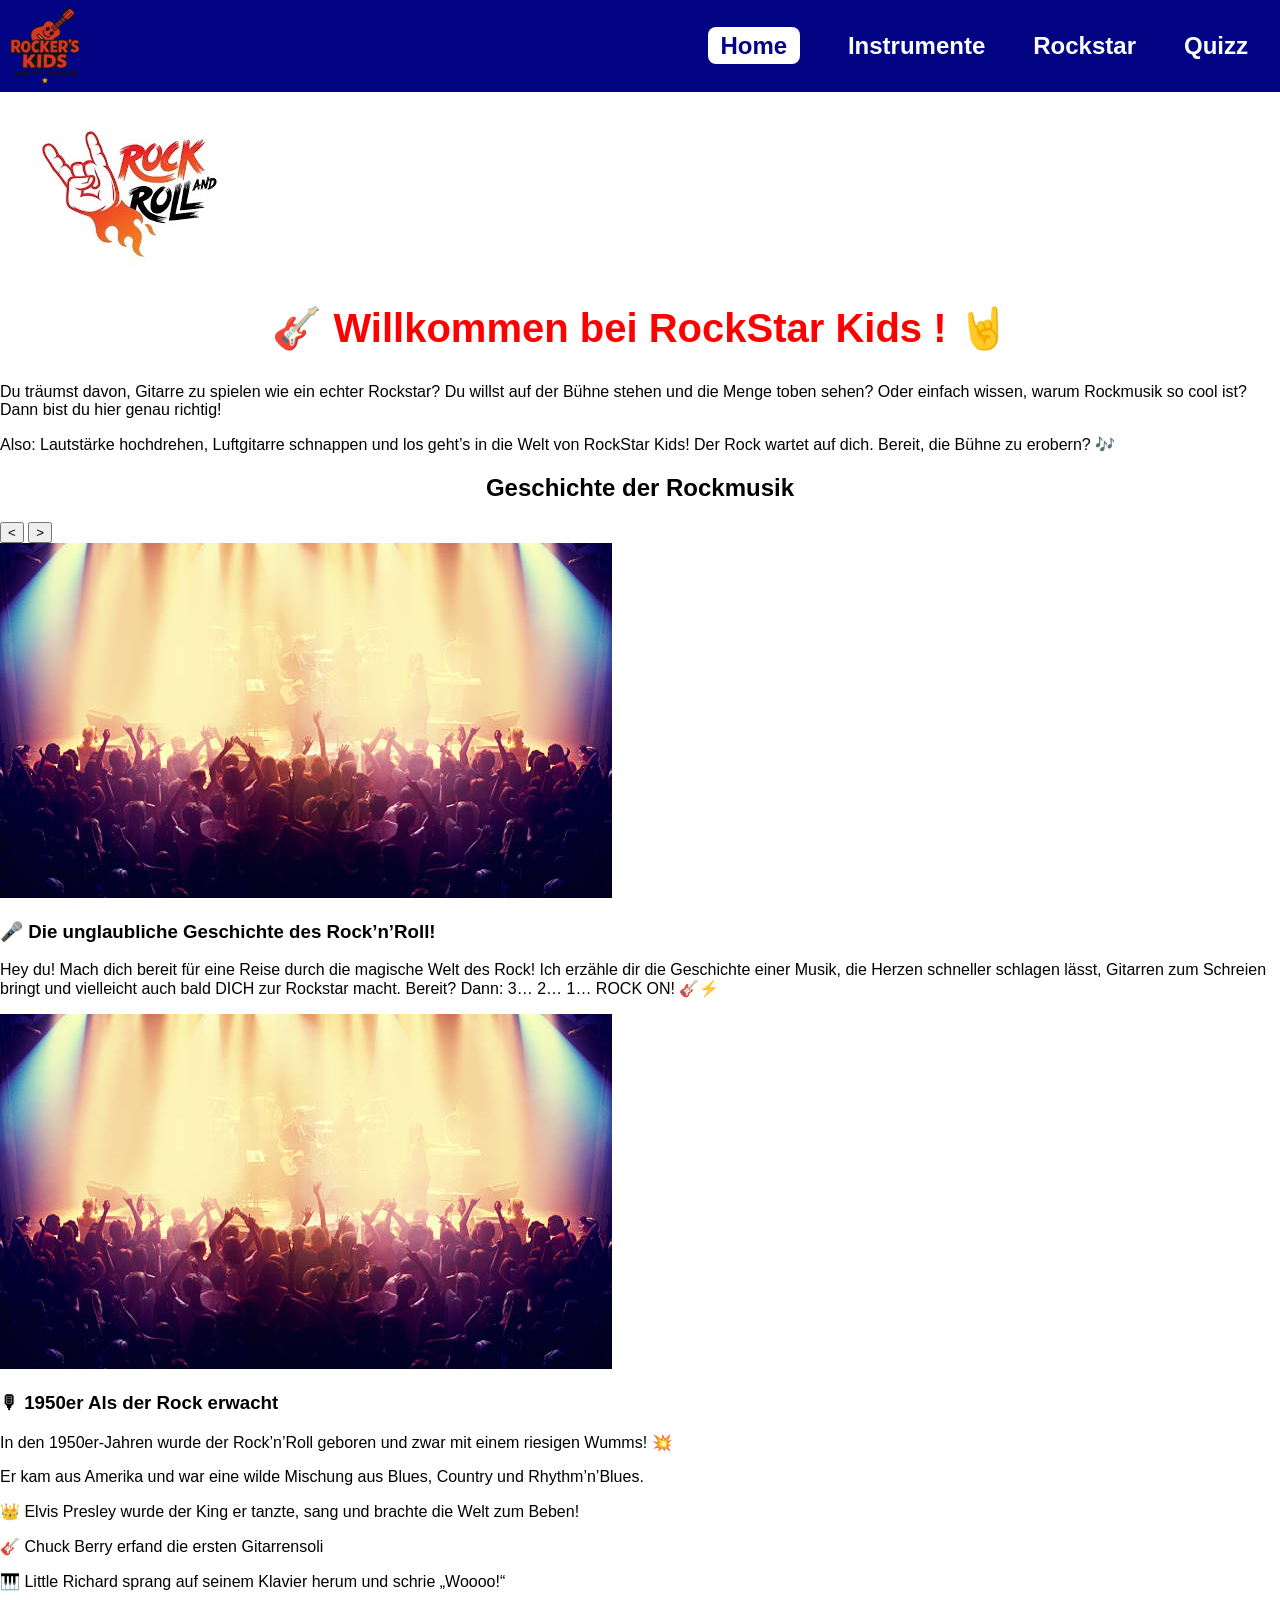
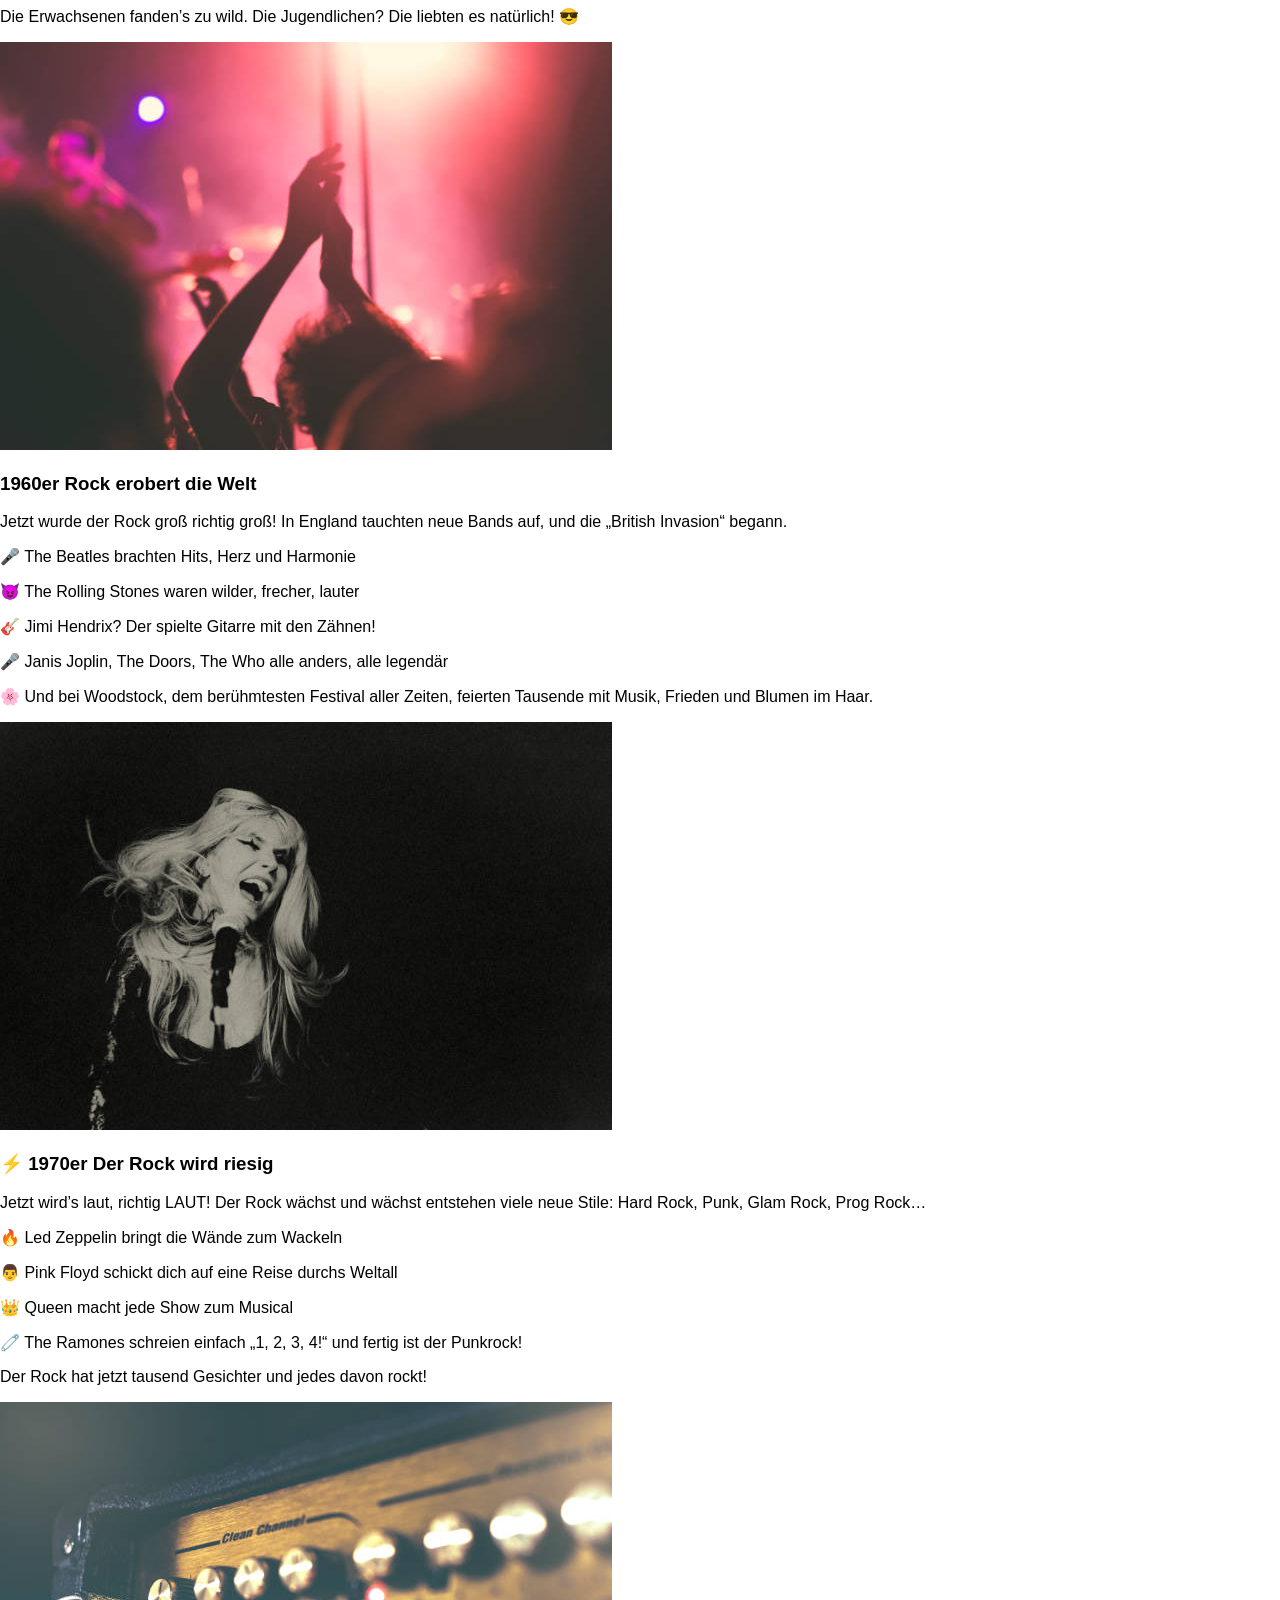
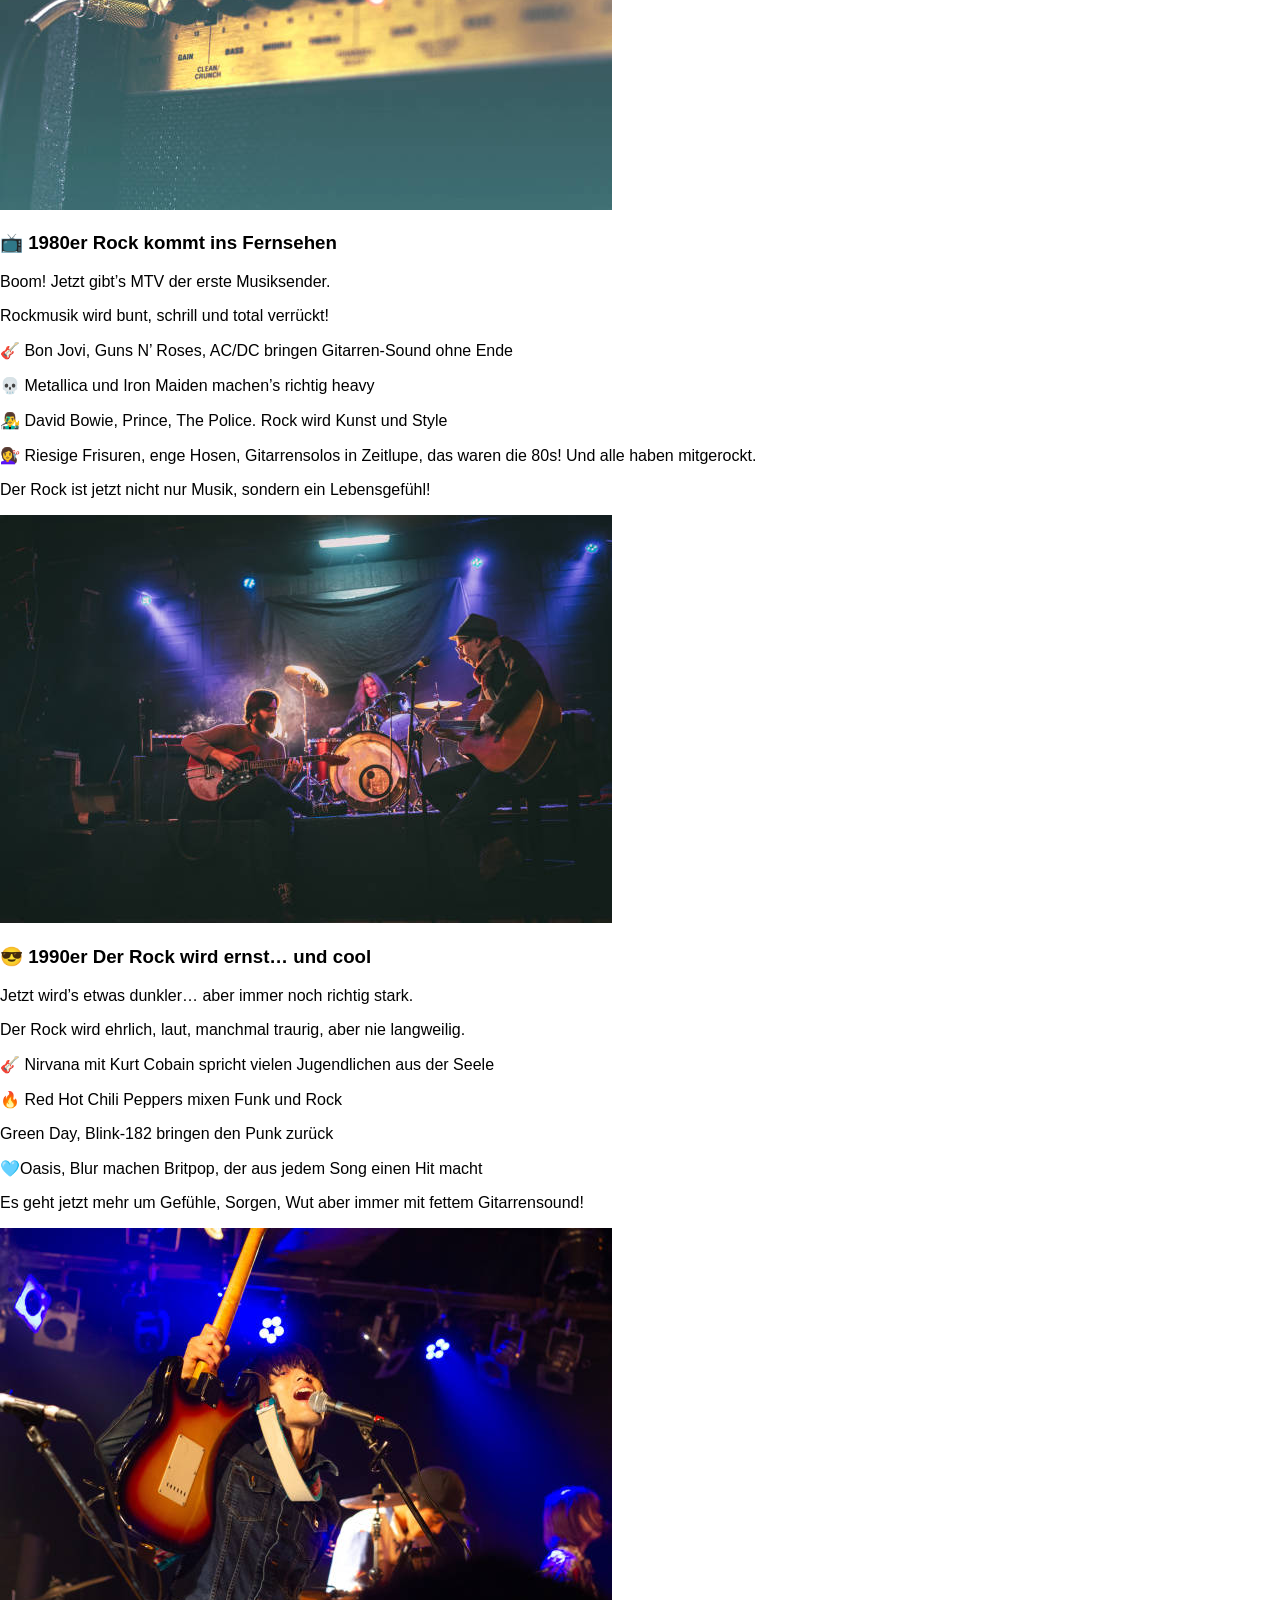
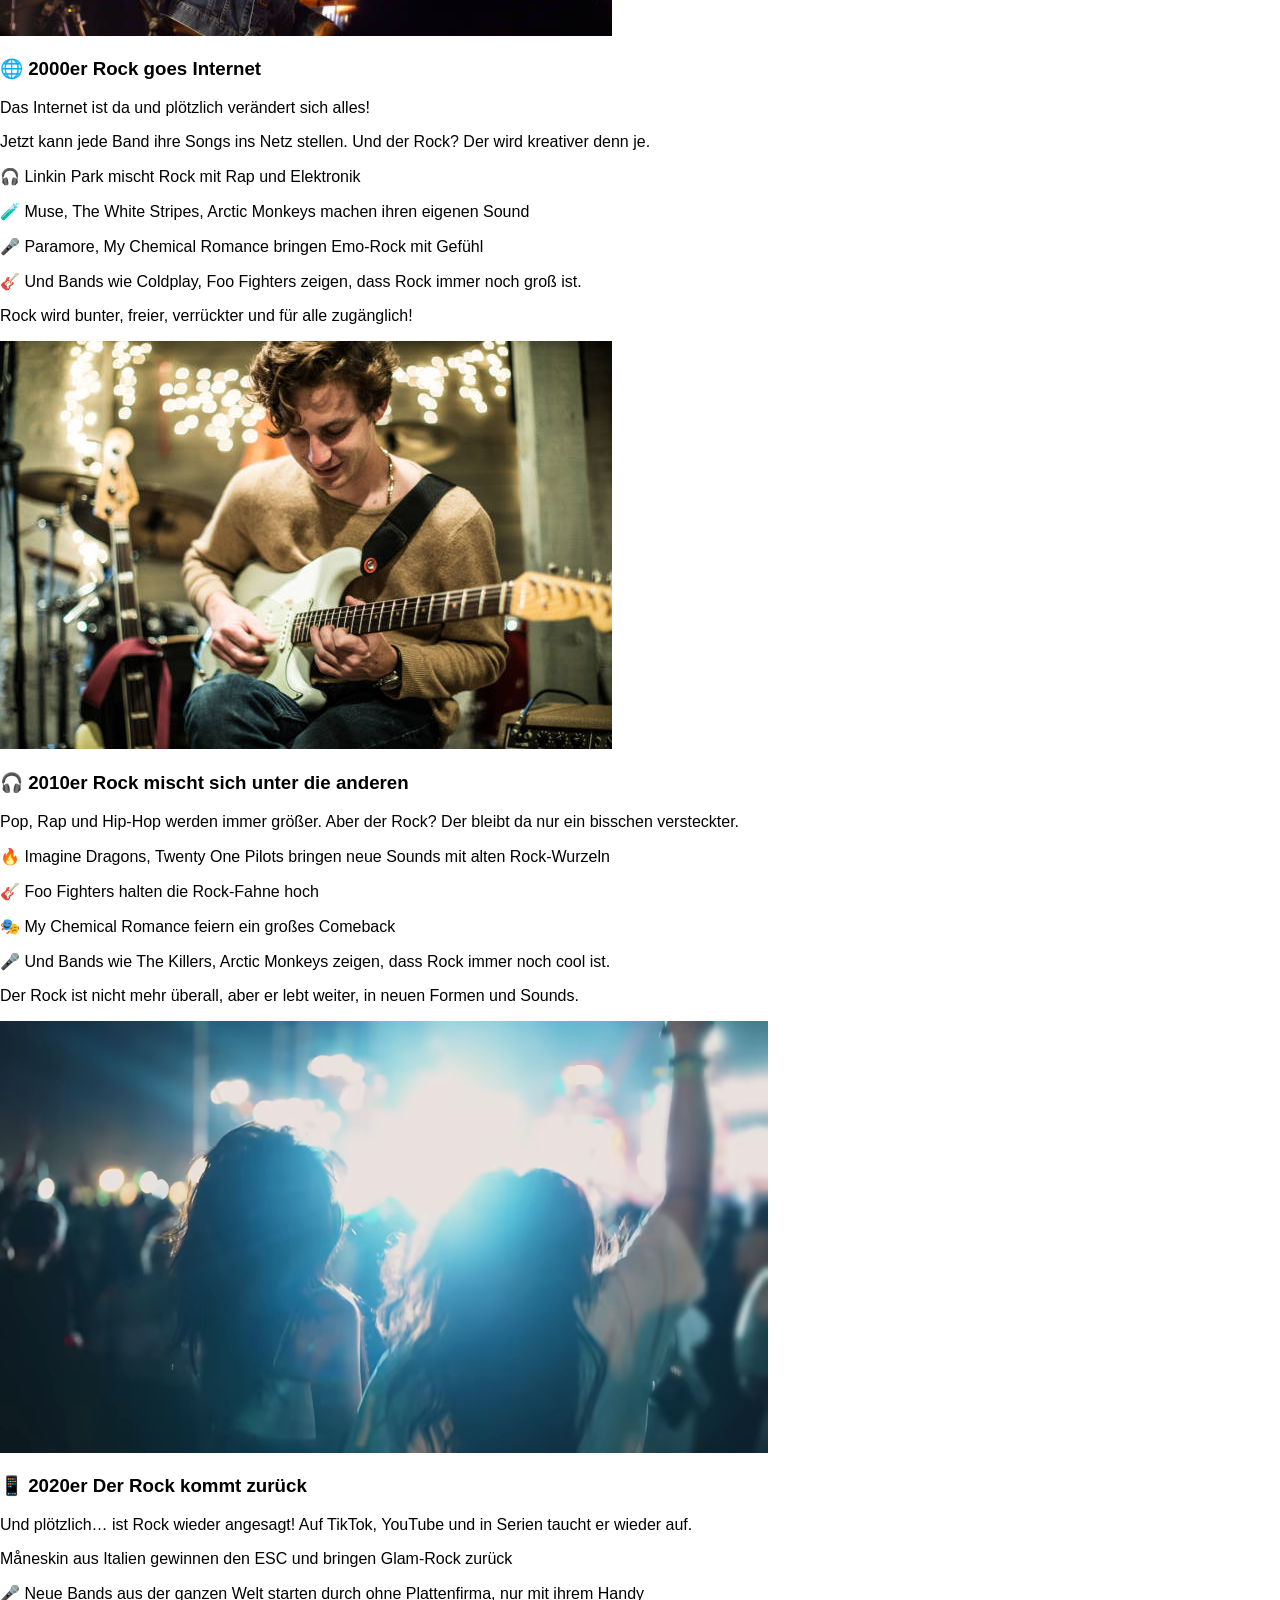
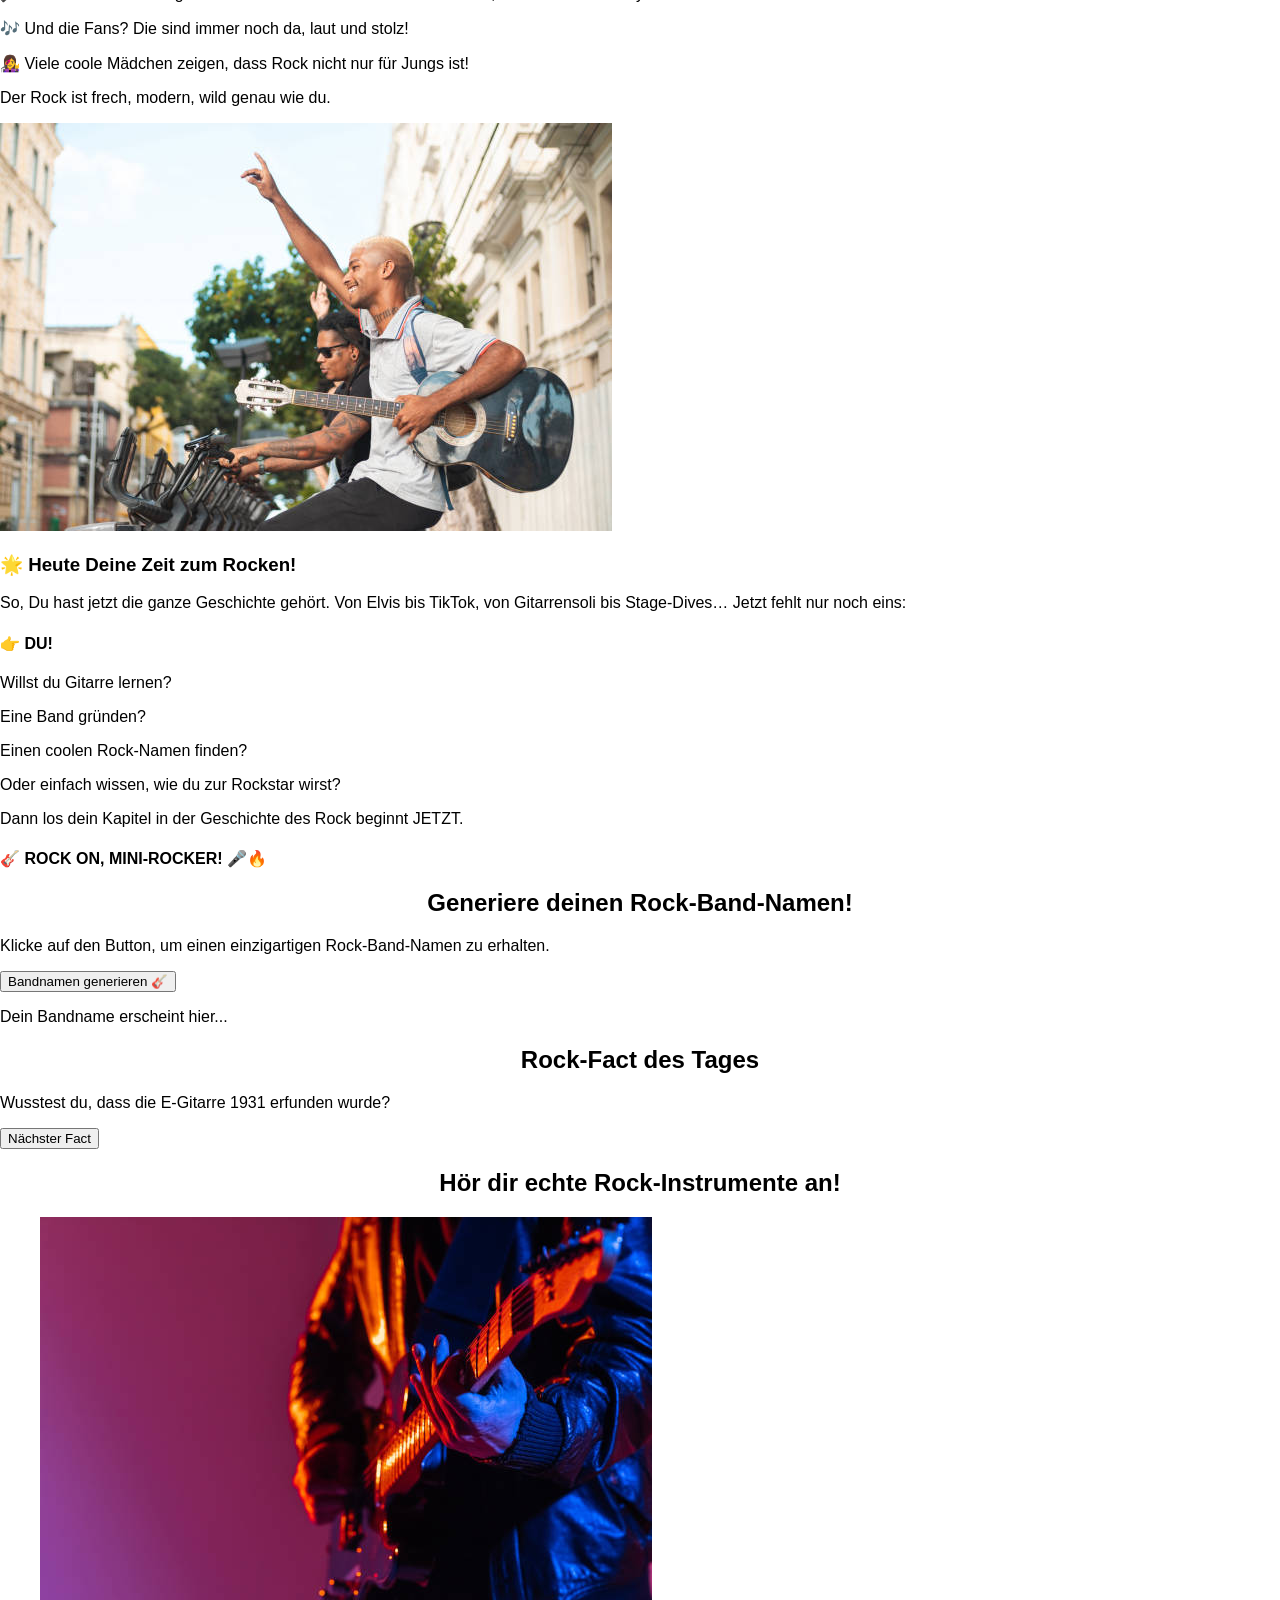
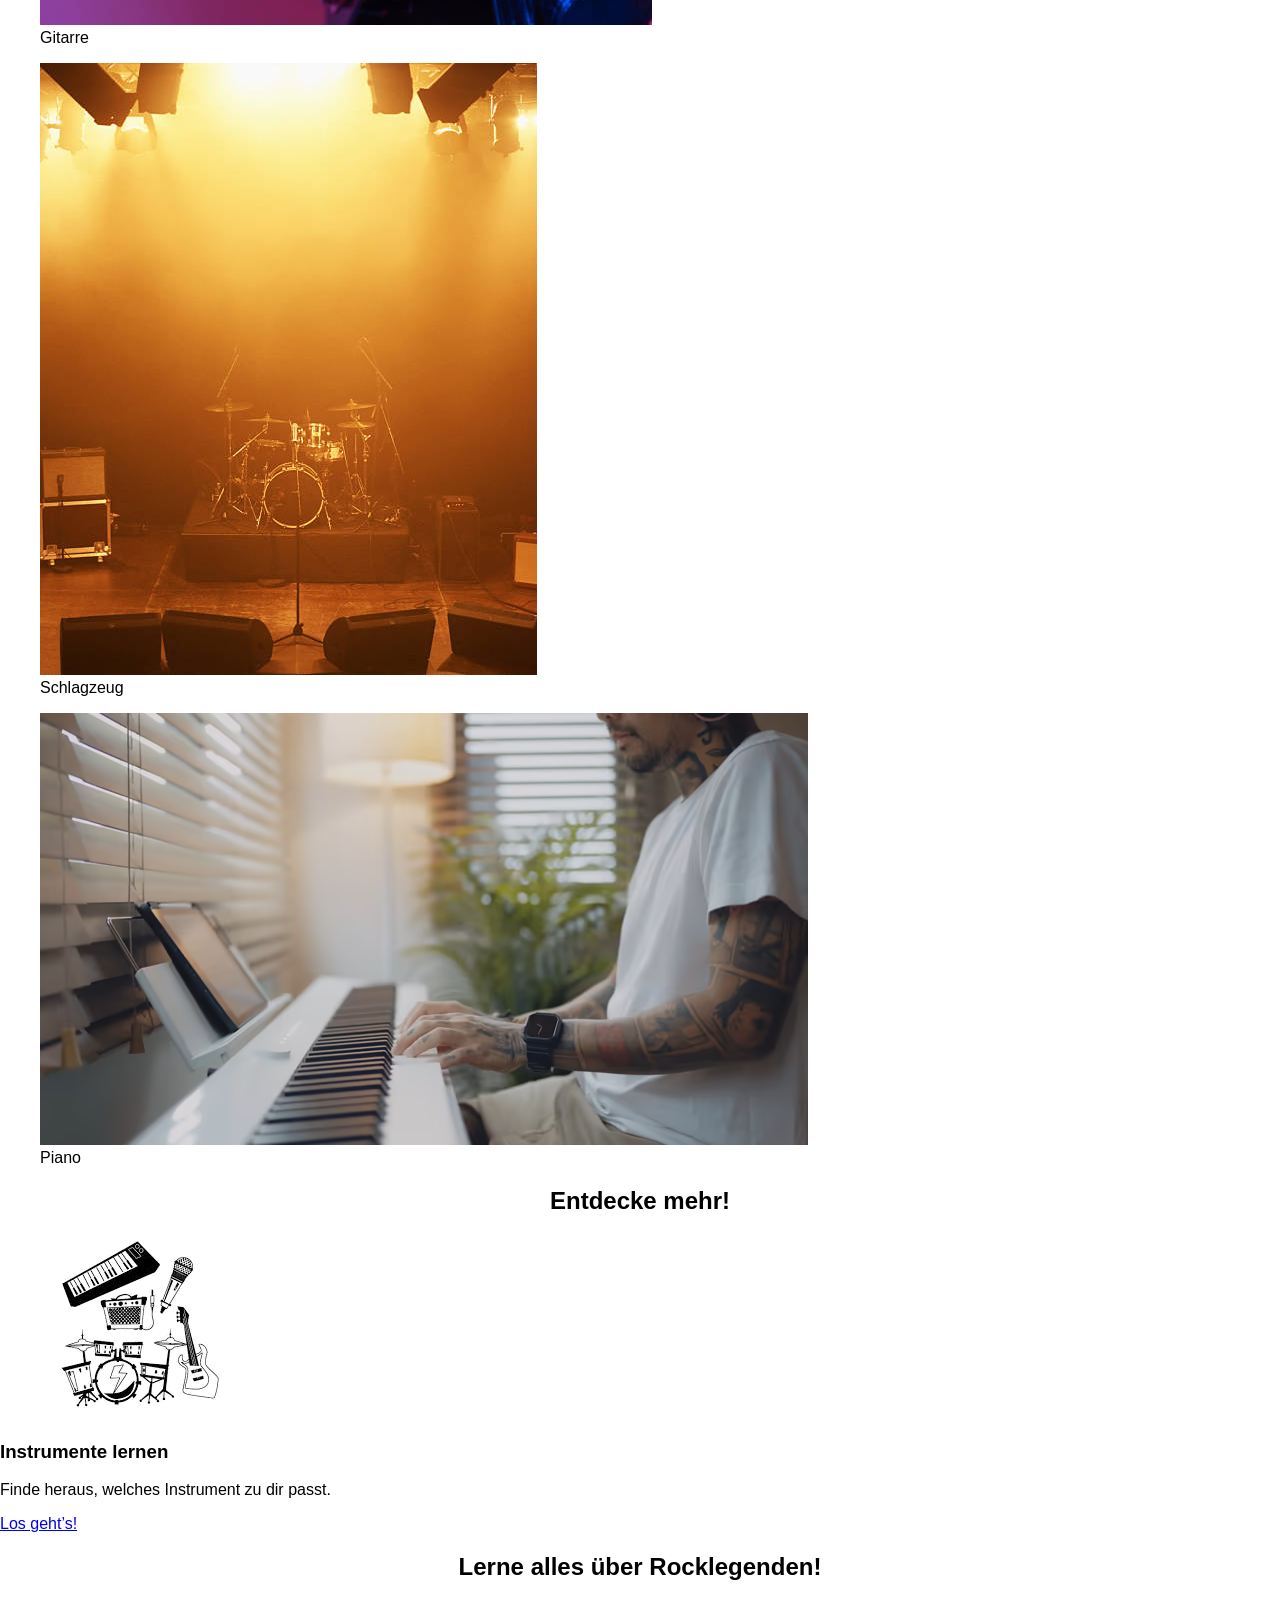
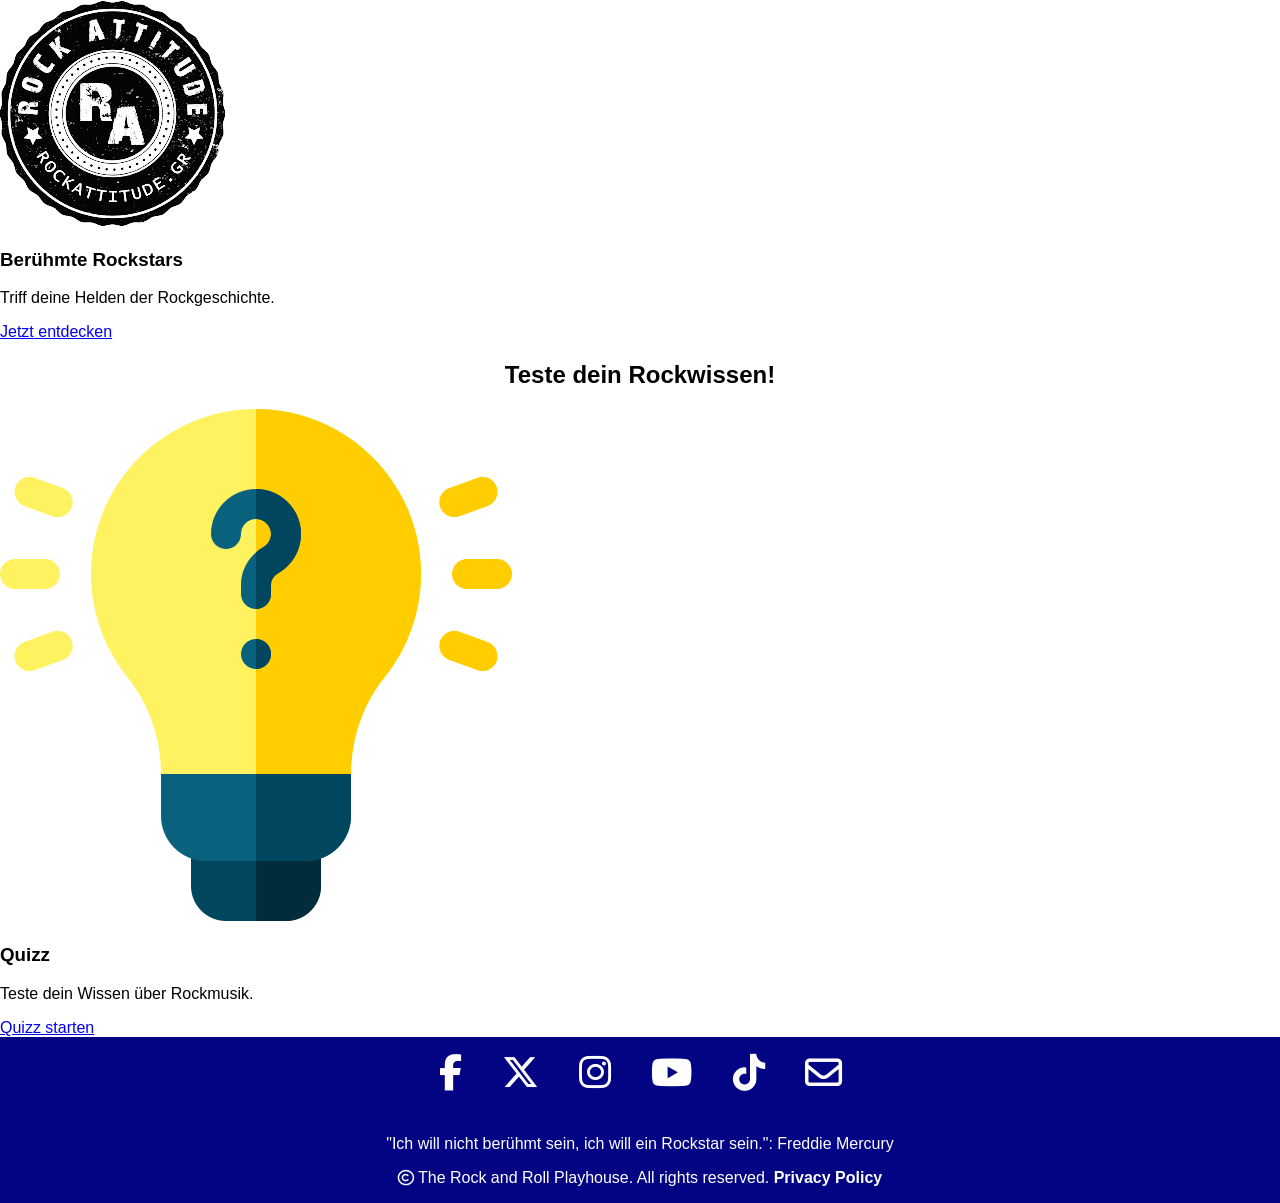
==== commit 091205ea: "changes Index" ====
--- a/Index.html
+++ b/Index.html
@@ -304,7 +304,7 @@
           <div class="sliderocky">
             <article class="sub-sliderock">
               <h2>Entdecke mehr!</h2>
-              <img src="startseite-bilder/mUSIC.jpeg" alt="Instrumente entdecken">
+              <img src="startseite-bilder/download-removebg-preview (3).png" alt="Instrumente entdecken">
               <h3>Instrumente lernen</h3>
               <p>Finde heraus, welches Instrument zu dir passt.</p>
               <a href="Instrumente.html">Los geht’s!</a>
@@ -313,7 +313,7 @@
           <div class="sliderocky">
             <article class="sub-sliderock">
               <h2>Lerne alles über Rocklegenden!</h2>
-              <img src="startseite-bilder/Rock-Atittude.jpeg" alt="Rocklegenden kennenlernen">
+              <img src="startseite-bilder/images-removebg-preview.png" alt="Rocklegenden kennenlernen">
               <h3>Berühmte Rockstars</h3>
               <p>Triff deine Helden der Rockgeschichte.</p>
               <a href="Rockstar.html">Jetzt entdecken</a>
@@ -322,7 +322,7 @@
           <div class="sliderocky">
             <article class="sub-sliderock">
               <h2>Teste dein Rockwissen!</h2>
-              <img src="startseite-bilder/qUIZ.jpeg" alt="Quiz spielen">
+              <img src="startseite-bilder/quiz.png" alt="Quiz spielen">
               <h3>Quizz</h3>
               <p>Teste dein Wissen über Rockmusik.</p>
               <a href="quizz.html">Quizz starten</a>
--- a/Stylesheet.css
+++ b/Stylesheet.css
@@ -65,33 +65,37 @@
   left: 0;
   width: 100%;
   background-color: var(--variante2);
-  display: flex;
+  display: flex; 
   flex-direction: column;
   align-items: center;
   gap: 1rem;
   padding: 1rem 0;
   list-style: none; 
-  transition: opacity 0.3s ease-in-out;
+  transition: display 0.3s ease-in-out;
+  /* display:none */
 }
 
 .nav-links.hidden {
-  overflow: hidden;
-  opacity: 0;
+  /* overflow: hidden;
+  opacity: 0; */
+  display: none;
+  transition: display 0.3s ease-in-out;
 }
 
 .nav-links a[aria-current="page"] {
   background-color: white;
   color: var(--variante);
   /* ou une couleur vive */
-  padding: 0.3rem 0.8rem; 
+  padding: 0.3rem 0.8rem;
   border-radius: 8px;
   text-decoration: none;
 }
 
 .nav-links a {
   color: white;
-  text-decoration: none; 
-} 
+  text-decoration: none;
+  font-size: 1.2rem;
+}
 
 .nav-links a:hover {
   text-decoration: underline;
@@ -99,7 +103,7 @@
 
 /************************* FOOTER ***************************/
 
- footer {
+footer {
   background-color: var(--variante);
   grid-area: footer;
   padding: 1rem 0;
@@ -133,261 +137,19 @@
   text-align: center;
 }
 
-/************************************************ INDEX.HTML*********************************/
-
- .main-grid{
-  display: grid;
-  grid-template-areas: "header"
-                       "main"
-                       "footer";
-}
-
-.main-grid header {
-  grid-area: header;
-}
-
-.main-grid .page-grid { grid-area: main; }
-
-.hero-image{
-  margin-left: 20%;
-}
-
-.hero-image img{
-  width: 350px;
-}
-
-.hero-text h1 {
-  color: var(--rosa);
-  text-align: center;
-  width: 90%;
-}
-
-/* --- Container --- */
-.rock-history-slider{
-  position:relative;
-  overflow:hidden;
-  margin:5% 0;
-}
-
-/* --- Spur, die verschoben wird --- */
-.rock-history-slider .slides{
-  display:flex;
-  transition:transform .5s ease;
-}
-
-/* --- Einzelnes Slide --- */
-.rock-history-slider .sliderock{
-  flex:0 0 100%;            /* 1 Slide = 100% Viewport */
-  list-style:none;
-  position:relative;
-}
-
-/* Bild füllt Slide */
-.sliderock img{
-  width:100%;               /* GANZE Breite */
-  height:100%;
-  display:block;
-}
-
-/* Overlay */
-.sliderock .overlay{
-  position:absolute;
-  inset:0;
-  display:flex;
-  flex-direction:column;
-  justify-content:flex-end;
-  background:linear-gradient(to top,rgba(0,0,0,.7),transparent);
-  color:#fff;
-  /* padding:1rem; */
-  font-size:0.6rem;
-  bottom: 2%;
-  text-align: center;
-}
-
-/* Pfeile */
-.slider-nav{
-  position:absolute;
-  top:50%; 
-  transform:translateY(-50%);
-  border:none; 
-  background:rgba(0,0,0,.5);
-  color:#fff; 
-  font-size:1.8rem; 
-  padding:.3rem .7rem;
-  z-index:5; 
-  cursor:pointer;
-}
-.slider-nav.prev{left:.6rem;}
-.slider-nav.next{right:.6rem;}
-
-ul{
-  list-style: none;
-  text-align: center;
-}
-
-.band-name-generator {
-  background: var(--light);
-  text-align: center;
-  border-radius: 8px;
-  margin-right: 2%;
-  margin-left: 2%;
-  height: 7%;
-}
-
-.band-name-generator h2 {
-  margin-bottom: 25px;
-  font-size: 1.5rem;
-}
-
-.band-name-generator p {
-  font-size: 1rem;
-  margin-right: 35px;
-  margin-bottom: 15px;
-}
-
-#generate-bandname {
-  background: var(--variante);
-  color: var(--white);
-  border: none;
-  padding: 0.8rem 1.2rem;
-  border-radius: 6px;
-  cursor: pointer;
-  font-size: 1.2rem;
-}
-
-#generate-bandname:hover {
-  background: var(--variante2);
-}
-
-.bandname-output {
-  margin-top: 1rem;
-  font-weight: bold;
-  font-size: 1.1rem;
-}
-
-.facts {
-  background: var(--light);
-  text-align: center;
-  border-radius: 8px;
-  min-height: 80px;
-  font-size: 1.3rem;
-  margin-right: 2%;
-  margin-left: 2%;
-  height: 6%;
-}
-
-#next-fact {
-  margin-top: 1rem;
-  background-color: var(--variante);
-  color: var(--white);
-  border: none;
-  padding: 0.6rem 1.2rem;
-  border-radius: 6px;
-  cursor: pointer;
-  font-size: 1rem;
-}
-
-#next-fact:hover {
-  background-color: var(--variante2);
-}
-
-.sounds {
-  text-align: center;
-  min-height: 200px;
-  display: flex;
-  flex-direction: column;
-  align-items: center;
-  justify-content: center;
-}
-
- .sounds h2 {
-  margin-right: 40px;
-  font-size: 2.3rem;
-}
-
-.sound-gallery {
-  display: flex;
-  justify-content: center;
-  flex-wrap: wrap;
-  gap: 1.5rem;
-  margin-top: 1rem;
-}
-
-.instrument {
-  cursor: pointer;
-  text-align: center;
-  margin: 5px;
-}
-
-.instrument img {
-  width: 260px; /* feste Breite für alle Icons */
-  height: 260px;/* feste Höhe für alle Icons */
-  object-fit: cover;/* Bild wird zugeschnitten, nicht verzerrt */
-  border-radius: 8px;/* optional: abgerundete Ecken */
-  transition: transform 0.2s;
-}
-
-.instrument img:hover {
-  transform: scale(1.1);
-}
-
-.instrument figcaption {
-  margin-top: 1.6rem;
-  font-size: 1.2rem;
-  color: var(--variante);
-  font-weight: bold;
-}
-
-.teaser-slider{
-  display: flex;
-  flex-direction: column;
-  gap: 10px;
-  margin: 5% 5%;
-  margin-bottom: 20%;
-}
-.sliderocky{
-  text-align: center;
-  background-color: var(--light);
-  border-radius: 10px;
-  padding-bottom: 2%;
-  list-style: none;
-}
-
-.sub-sliderock img {
-  width: 200px;
-  margin: 0 auto;
-  background-color: transparent;
-}
-
-.sliderocky a{
-  margin-top: 0.5rem;
-  background-color: var(--variante);
-  font-weight: bold;
-  text-decoration: none;
-  font-size: 1rem;
-  color: var(--white);
-  border-radius: 8px;
-  width: 100%;
-  padding: 1% 4%;
-  margin-bottom: 2%;
-}
-
-.main-grid footer { grid-area: footer; }
-
-
 /************************************************* INSTRUMENT ***********************************/
 
 
 #UseInstrument {
   display: grid;
   grid-template-areas:
-    "header"
-    "intro "
-    "kinder "
-    "article "
-    "tickets "
-    "footer ";
-} 
+    "header header"
+    "section section"
+    "aside aside"
+    "article article"
+    "tickets tickets"
+    "footer footer";
+}
 
 #UseInstrument header {
   grid-area: header;
@@ -403,7 +165,7 @@
 }
 
 #introduction {
-  grid-area: intro;
+  grid-area: section;
   text-align: center;
   width: 100%;
   font-size: 1.5rem;
@@ -431,7 +193,7 @@
 
 #One-Section {
   background-color: var(--white);
-  grid-area: kinder;
+  grid-area: aside;
   display: grid;
   grid-template-columns: 1fr;
   width: 100%;
@@ -530,7 +292,7 @@
   margin: 0 auto;
   margin-bottom: 15%;
   padding: 1% 2%;
-} 
+}
 
 #Event-Tour h3 {
   color: var(--white);
@@ -600,13 +362,363 @@
   cursor: pointer;
   padding: 5px 20px;
   border-radius: 10px;
-} 
+}
+/**************************************** Rockstar-werden *******************************************************/
+
+/* Bereich: Rockstar-Seite Layout und Komponenten */
+
+/* Haupt-Grid für die Rockstar-Seite */
+#Rockstar {
+  display: grid; /* Grid-Layout aktivieren */
+  grid-template-areas:
+    "header"
+    "first"
+    "second"
+    "video"
+    "carousel"
+    "third"
+    "legends"
+    "quiz"
+    "footer"; /* Definiert die Reihenfolge der Bereiche */
+  background: linear-gradient(120deg, #a0d2ea 10%, #fcf6ba 60%, #ffe5e0 100%); /* Farbverlauf als Hintergrund */
+  /* color: #fff; */ /* Auskommentiert: könnte Textfarbe setzen */
+}
+
+/* Grid-Bereich für die erste Seite */
+#Rockstar .first-page {
+  grid-area: first; /* Weist diesen Bereich dem Grid-Area "first" zu */
+  width: 100vw; /* Volle Breite des Viewports */
+  height: auto; /* Höhe passt sich dem Inhalt an */
+  display: flex; /* Flexbox-Layout */
+  flex-direction: column; /* Elemente untereinander anordnen */
+  align-items: center; /* Zentriert horizontal */
+  justify-content: center; /* Zentriert vertikal */
+}
+
+#Rockstar .first-page > div {
+  width: 100vw; /* Volle Breite des Viewports */
+}
+
+/* Header-Bereich im Grid */
+.Rock-header {
+  grid-area: header; /* Weist dem Grid-Bereich "header" zu */
+}
+
+/* Grid-Bereich für die zweite Seite */
+#Rockstar .second-page {
+  grid-area: second; /* Grid-Area "second" */
+  width: 100vw; /* Volle Breite */
+  height: auto; /* Höhe automatisch */
+  display: flex; /* Flexbox */
+  flex-direction: column; /* Untereinander */
+  align-items: center; /* Zentriert horizontal */
+  justify-content: center; /* Zentriert vertikal */
+}
+
+/* Grid-Bereich für das Video */
+#Rockstar .video {
+  grid-area: video; /* Grid-Area "video" */
+  width: 100vw; /* Volle Breite */
+  height: auto; /* Höhe automatisch */
+  display: flex; /* Flexbox */
+  flex-direction: column; /* Untereinander */
+  align-items: center; /* Zentriert horizontal */
+  justify-content: center; /* Zentriert vertikal */
+  background: transparent; /* Kein Hintergrund */
+}
+
+/* Grid-Bereich für das Karussell */
+#Rockstar .carousel {
+  grid-area: carousel; /* Grid-Area "carousel" */
+  width: auto; /* Breite automatisch */
+  height: auto; /* Höhe automatisch */
+  display: flex; /* Flexbox */
+  flex-direction: column; /* Untereinander */
+  align-items: center; /* Zentriert horizontal */
+  justify-content: center; /* Zentriert vertikal */
+}
+
+/* Grid-Bereich für die dritte Seite */
+#Rockstar .third-page {
+  grid-area: third; /* Grid-Area "third" */
+  width: 100vw; /* Volle Breite */
+  height: auto; /* Höhe automatisch */
+  display: flex; /* Flexbox */
+  flex-direction: column; /* Untereinander */
+  align-items: center; /* Zentriert horizontal */
+  justify-content: center; /* Zentriert vertikal */
+}
+
+/* Grid-Bereich für das Quiz */
+#Rockstar .rockquiz-page {
+  grid-area: quiz; /* Grid-Area "quiz" */
+  width: 100vw; /* Volle Breite */
+  height: auto; /* Höhe automatisch */
+  display: flex; /* Flexbox */
+  flex-direction: column; /* Untereinander */
+  align-items: center; /* Zentriert horizontal */
+  justify-content: center; /* Zentriert vertikal */
+}
+
+/* Grid-Bereich für den Footer */
+#Rockstar .Rock-footer {
+  grid-area: footer; /* Grid-Area "footer" */
+  width: 100vw; /* Volle Breite */
+  height: auto; /* Höhe automatisch */
+  display: flex; /* Flexbox */
+  flex-direction: column; /* Untereinander */
+  align-items: center; /* Zentriert horizontal */
+  justify-content: center; /* Zentriert vertikal */
+}
+
+/* Navigationselemente in der Navbar */
+.navbar ul li {
+  list-style: none; /* Keine Aufzählungszeichen */
+  text-align: center; /* Text zentriert */
+  font-size: 1.5rem; /* Schriftgröße */
+  padding: 1rem; /* Innenabstand */
+  color: white; /* Schriftfarbe */
+}
+
+/* Hauptüberschrift */
+h1 {
+  font-size: 2.5rem; /* Große Schrift */
+  margin-top: 1rem; /* Abstand nach oben */
+  color: red; /* Rote Schrift */
+  line-height: 1.1; /* Zeilenhöhe */
+  text-align: center; /* Zentriert */
+}
+
+/* Container für Inhalt auf der ersten Seite */
+.first-page>div {
+  display: flex; /* Flexbox */
+  flex-direction: column; /* Untereinander */
+  align-items: center; /* Zentriert horizontal */
+  justify-content: center; /* Zentriert vertikal */
+  height: auto; /* Höhe automatisch */
+  background-color: #e0ecaf; /* Hellgrüner Hintergrund */
+  padding: 20px; /* Innenabstand */
+  gap: 15px; /* Abstand zwischen Elementen */
+  transition: all 0.6s ease; /* Sanfter Übergang bei Änderungen */
+}
+
+/* Alle Kindelemente im ersten Seitenbereich zentrieren */
+.first-page>div * {
+  display: flex; /* Flexbox */
+  flex-direction: column; /* Untereinander */
+  align-items: center; /* Zentriert horizontal */
+}
+
+/* Button-Stil im ersten Seitenbereich */
+.btn_1 a {
+  text-decoration: none;
+  background-color: hsl(239, 97%, 26%); /* Dunkelblauer Hintergrund */
+  color: white; /* Weiße Schrift */
+  padding: 20px; /* Innenabstand */
+  height: auto; /* Höhe automatisch */
+  border: solid 1px black; /* Schwarzer Rand */
+  border-radius: 15px; /* Abgerundete Ecken */
+  box-shadow: 10px 6px 10px rgba(20, 20, 20, 0.2); /* Schatten */
+  font-weight: bolder; /* Fette Schrift */
+  font-size: 1.0rem; /* Schriftgröße */
+}
+
+/* Hover-Effekt für Button */
+.btn_1 a:hover {
+  background-color: white; /* Weißer Hintergrund beim Hover */
+  color: hsl(239, 97%, 26%); /* Dunkelblauer Text beim Hover */
+}
+
+/* Bildgröße im .image-Container */
+.image>img {
+  width: 100%; /* Volle Breite */
+  height: 100%; /* Volle Höhe */
+  max-width: 600px; /* Maximal 600px breit */
+}
+
+/* Textstil auf der zweiten Seite */
+.second-page .text {
+  font-size: 1.2rem; /* Schriftgröße */
+  padding: 25px; /* Innenabstand */
+  color: hsl(239, 97%, 26%); /* Dunkelblauer Text */
+}
+
+/* Übergangseffekt für Video-Content */
+#content-video {
+  transition: all 0.6s ease; /* Sanfter Übergang */
+}
+
+/* Video-Bereich: Grid-Zuweisung und Flex-Layout */
+.video {
+  grid-area: aside; /* Grid-Area "aside" (kann angepasst werden) */
+  display: flex; /* Flexbox */
+  flex-direction: column; /* Untereinander */
+  width: 100%; /* Volle Breite */
+  height: auto; /* Höhe automatisch */
+}
+
+/* Video selbst: nimmt volle Breite ein, max. 600px */
+.video video {
+  width: 100%; /* Volle Breite */
+  height: auto; /* Höhe automatisch */
+  max-width: 600px; /* Maximal 600px breit */
+}
+
+/* Karussell-Bereich: Grid-Zuweisung und Layout */
+.carousel,.carousel>div {
+  position: relative; /* Für absolute Positionierung von Elementen */
+  width: 100%; /* Volle Breite */
+  height: auto; /* Höhe automatisch */
+  overflow: hidden; /* Überlauf verstecken */
+}
+
+/* Slider-Container: Flex-Layout für Slides */
+.slider {
+  display: flex; /* Flexbox */
+  align-items: center; /* Zentriert vertikal */
+  transition: transform 0.6s ease; /* Sanfter Übergang beim Verschieben */
+  width: 100%; /* Volle Breite */
+  /* 100vw * nombre de slides */
+}
+
+/* Einzelne Slide: nimmt 100% der Breite ein */
+.slide {
+  flex: 0 0 100vw; /* Jede Slide nimmt die volle Viewport-Breite ein */
+  display: flex; /* Flexbox */
+  height: 100%; /* 40% Höhe (vom Elternelement) */
+  align-items: center; /* Zentriert vertikal */
+  justify-content: center; /* Zentriert horizontal */
+}
+
+/* Bild in der Slide: 30% Breite, 20% Höhe, zugeschnitten */
+.slide img {
+  width: 30%; /* 30% der Breite der Slide */
+  height: 40%; /* 20% der Höhe der Slide */
+  object-fit: cover; /* Bild wird zugeschnitten, nicht verzerrt */
+}
+
+/* Textbereich im Quiz */
+.rockquiz-page .text {
+  display: flex; /* Flexbox */
+  flex-direction: column; /* Untereinander */
+  align-items: center; /* Zentriert horizontal */
+  justify-content: center; /* Zentriert vertikal */
+  color: hsl(239, 97%, 26%); /* Dunkelblauer Text */
+  max-width: 100vw; /* Maximal volle Viewport-Breite */
+  padding: 15px; /* Innenabstand */
+}
+
+/* Button im Quiz-Textbereich */
+#Rockstar .btn a {
+  background-color: hsl(239, 97%, 26%); /* Dunkelblauer Hintergrund */
+  color: white; /* Weiße Schrift */
+  padding: 20px; /* Innenabstand */
+  height: auto; /* Höhe automatisch */
+  border: solid 1px black; /* Schwarzer Rand */
+  border-radius: 15px; /* Abgerundete Ecken */
+  box-shadow: 10px 6px 10px rgba(20, 20, 20, 0.2); /* Schatten */
+  font-weight: bolder; /* Fette Schrift */
+  font-size: 1.0rem; /* Schriftgröße */
+}
+
+/* Link im Button */
+#Rockstar .btn a {
+  color: white; /* Weiße Schrift */
+  text-decoration: none; /* Keine Unterstreichung */
+  padding-top: 10px;
+  padding-bottom: 10px ;
+}
+
+/* Navigationsbutton für Slider (links und rechts) */
+.navb {
+  position: absolute; /* Absolut positioniert */
+  transform: translateY(-50%); /* Vertikal zentriert */
+  background: rgba(0, 0, 0, 0.5); /* Halbtransparenter Hintergrund */
+  color: white; /* Weiße Schrift */
+  font-size: 1rem; /* Schriftgröße */
+  border: none; /* Kein Rand */
+  padding: 10px 20px; /* Innenabstand */
+  cursor: pointer; /* Hand-Cursor */
+  z-index: 2; /* Über anderen Elementen */
+  top: 50%; /* Vertikal zentriert */
+}
+
+.navb.left {
+  left: 10px; /* Links positioniert */
+}
+
+.navb.right {
+  right: 10px; /* Rechts positioniert */
+}
+
+/* Bereich für Rockstar-Legenden */
+.rockstar-Legends {
+  grid-area: legends; 
+  display: flex; /* Flexbox */
+  width: 100vw;
+  flex-direction: column; /* Untereinander */
+  align-items: center; /* Zentriert horizontal */
+  justify-content: center; /* Zentriert vertikal */
+  background-color: #243b55; /* Dunkelblauer Hintergrund */
+  /* bleu nuit élégant */
+  padding: 20px; /* Innenabstand */
+  gap: 5px; /* Abstand zwischen Elementen */
+}
+
+.rockstar-Legends p{
+  color: white; /* Weiße Schrift */
+  font-size: 1.2rem; /* Schriftgröße */
+  text-align: center; /* Zentriert */
+  margin-bottom: 10px; /* Abstand nach unten */
+}
+
+/* Container für Legenden: Zeilenweise, mit Abstand */
+.rockstar-legend-container {
+  display: flex; /* Flexbox */
+  flex-direction: row; /* Nebeneinander */
+  align-items: start; /* Am oberen Rand ausgerichtet */
+  flex-wrap: wrap; /* Umbruch bei Platzmangel */
+  width: 100%; /* Volle Breite */
+  height: auto; /* Höhe automatisch */
+  justify-content: space-around; /* Gleichmäßiger Abstand */
+}
+
+/* Einzelne Legende: kleine Spalte, zentriert */
+.rockstar-legend-container>figure {
+  width: 4vw; /* 4% der Viewport-Breite */
+  height: auto; /* Höhe automatisch */
+  display: flex; /* Flexbox */
+  flex-direction: column; /* Untereinander */
+  align-items: center; /* Zentriert horizontal */
+  justify-content: center; /* Zentriert vertikal */
+}
+
+/* Bild der Legende: max. 150px breit, zugeschnitten */
+.rockstar-Legends img {
+  max-width: 150px; /* Maximal 150px breit */
+  height: auto; /* Höhe automatisch */
+  display: block; /* Blockelement */
+  object-fit: contain; /* Bild wird vollständig angezeigt, ohne Verzerrung */
+}
+
+/* Linkstil für Legenden */
+.rockstar-legend-container a {
+  text-decoration: none; /* Keine Unterstreichung */
+  color: white; /* Weiße Schrift */
+  font-weight: bold; /* Fette Schrift */
+  font-size: 1rem; /* Schriftgröße */
+}
+
+/* Textfarbe für die dritte Seite */
+.third-page {
+  color: hsl(239, 97%, 26%); /* Dunkelblauer Text */
+}
 
 /**************************************** MEDIA QUERRIES *******************************************************/
 
 @media (max-width: 450px) {
 
-#introduction {
+  #introduction {
     width: 95%;
     font-size: 1.3rem;
     height: 90%;
@@ -656,12 +768,6 @@
   }
 }
 
-@media (max-width: 560px){
-  .sliderocky{
-    margin-bottom: 8%;
-  }
-}
-
 @media (min-width: 768px) {
 
   .Logo {
@@ -689,7 +795,7 @@
     align-items: center;
     background-color: var(--variante);
     width: 100%;
-    height: 80%;
+    height: 100%;
     box-sizing: border-box;
   }
 
@@ -714,81 +820,18 @@
     font-size: 1.5rem;
     color: white;
     text-decoration: none;
-  } 
-
-  /***************************** INDEX ***********************************************/
-
-  .page-grid{
-    display: grid;
-    
-  }
-
-  .hero{
-    display: grid;
-    grid-template-columns: repeat(2, 1fr);
-    height: 100%;
-    font-size: 1.5rem;
-  }
-
-  .hero-image{
-    width: 60%;
-  }
-
-  .hero-text{
-    width: 100%;
-  }
-
-  .rock-history-slider{
-    margin-bottom: 0;
-    max-height: 90%;
-  }
-
-  .slider-wrapper{
-    max-height: 100%;
-  }
-
-  .sliderock .overlay{
-    bottom: 15%;
-    font-size: 1rem;
-  }
-
-  .band-name-generator{
-    margin-top: 0;
-    height: 90%;
-    margin-bottom: 5%;
-  }
-
-  .band-name-generator h2 {
-    font-size: 3rem;
-  }
-
-  .band-name-generator p{
-    font-size: 2rem;
-  }
-
-  .facts {
-    font-size: 2rem;
-    height: 100%;
-    padding: 2% 0;
-  }
-
-  .teaser-slider{
-    display: grid;
-    grid-template-columns: repeat(3, 1fr);
-    margin-bottom: 2%;
-  }
-
-  .sub-sliderock img{
-    height: 200px;
-  }  
+  }
+  .nav-links.hidden {
+  display: flex;
+}
 
   /*********************************** MEDIA QUERRY INSTRUMENT.HTML ***********************/
 
   #UseInstrument {
     grid-template-areas:
       "header header"
-      "intro intro"
-      "kinder kinder"
+      "section section"
+      "aside aside"
       "article tickets"
       "footer footer";
   }
@@ -798,7 +841,7 @@
   }
 
   #introduction {
-    grid-area: intro;
+    grid-area: section;
     height: 70%;
     width: 75%;
     text-align: center;
@@ -809,13 +852,6 @@
     justify-content: center;
     margin-top: 5%;
     margin-bottom: 10%;
-  }
-
-  #One-Section{
-    grid-template-columns: repeat(2, 1fr);
-    width: 100%;
-    grid-area: kinder;
-    margin-left: 6%;
   }
 
   .Lernen {
@@ -904,5 +940,250 @@
 
   #Motivation {
     margin-left: 7%;
-  } 
-}+  }
+}
+
+@media (min-width: 1025px) {
+.teaser {
+    grid-template-columns: repeat(3, 1fr);
+  }
+}
+
+@media (min-width: 962px) {
+
+  /*#################################################### Rockstar################################ */
+  .Rock-header {
+    grid-area: header;
+    width: 100vw;
+  }
+
+  #Rockstar .first-page {
+    width: 100vw;
+    display: flex;
+    flex-direction: row;
+    align-items: center;
+    justify-content: center;
+  }
+
+  .first-page>div {
+    width: 100%;
+    display: flex;
+    flex-direction: row;
+  }
+
+  .btn_1 a {
+    padding: 25px;
+    font-size: 1.2rem;
+  }
+
+  #Rockstar {
+    display: grid;
+    grid-template-columns: repeat(2, 1fr);
+    grid-template-areas:
+      "header header"
+      "first first"
+      "second video"
+      "carousel carousel"
+      "third legends"
+      "quiz quiz "
+      "footer footer";
+    /* optional */
+    background: linear-gradient(120deg, #a0d2ea 10%, #fcf6ba 60%, #ffe5e0 100%);
+    /* color: #fff; */
+    overflow-x: hidden;
+  }
+
+  #Rockstar .second-page {
+    width: 60vw;
+    height: auto;
+  }
+
+  #Rockstar .video-container {
+    width: 100%;
+    height: auto;
+  }
+
+  .video-container video {
+    width: 100%;
+    height: auto;
+    max-width: 739px;
+  }
+
+  #Rockstar .video {
+    width: 40vw;
+    height: auto;
+    display: flex;
+    align-items: stretch;
+    justify-content: stretch;
+    background: transparent;
+  }
+
+  #Rockstar .carousel {
+    width: 100vw;
+    display: flex;
+    align-items: center;
+    justify-content: center;
+    flex-direction: column;
+  }
+
+  .slider {
+    display: flex;
+    overflow-x: auto;
+    scroll-behavior: smooth;
+    padding: 10px 0;
+    height: 100%;
+  }
+
+  #Rockstar .slide {
+    flex: 0 0 33.33%;
+    max-width: 33.33%;
+    display: flex;
+    align-items: center;
+    justify-content: center;
+  }
+
+  #Rockstar .third-page {
+    width: 50vw;
+    height: auto;
+  }
+
+
+  #Rockstar .rockstar-Legends {
+    width: 75%;
+    height: auto;
+  }
+
+  .rockstar-Legends .rockstar-legend-container {
+    height: auto;
+    display: flex;
+    flex-direction: row;
+    align-items: center;
+    justify-content: center;
+  }
+
+  #Rockstar .rockquiz-page {
+    width: auto;
+    height: auto;
+  }
+
+  #Rockstar .Rock-footer {
+    width: auto;
+    height: auto;
+    display: flex;
+    flex-direction: column;
+    align-items: center;
+    justify-content: center;
+  }
+
+  h1 {
+    font-size: 2.5rem;
+  }
+
+  .image>img {
+    width: 100%;
+    height: 100%;
+    max-width: 600px;
+  }
+
+
+  #Rockstar .navb.left {
+    display: none;
+    width: 0px;
+    visibility: hidden;
+  }
+
+  #Rockstar .navb.right {
+    display: none;
+    width: 0px;
+    visibility: hidden;
+  }
+
+  .slider img {
+    height: 250PX;
+    border-radius: 12px;
+    flex-shrink: 0;
+    box-shadow: none;
+    transition: transform 0.3s;
+  }
+
+  .slider img:hover {
+    transform: scale(1.05);
+  }
+
+  .rockquiz-page {
+    grid-area: section5;
+  }
+
+  .rockquiz-page .text {
+    display: flex;
+    flex-direction: column;
+    align-items: center;
+    justify-content: center;
+    color: hsl(239, 97%, 26%);
+    max-width: 100vw;
+    padding: 15px;
+  }
+
+  #Rockstar .btn a {
+    background-color: hsl(239, 97%, 26%);
+    color: white;
+    padding: 20px;
+    height: auto;
+    border: solid 1px black;
+    border-radius: 15px;
+    box-shadow: 10px 6px 10px rgba(20, 20, 20, 0.2);
+    font-weight: bolder;
+    font-size: 1rem;
+  }
+
+  #Rockstar .btn a {
+    color: white;
+    text-decoration: none;
+    padding-top: 10px;
+    padding-bottom: 10px ;
+  }
+
+  .rockstar-Legends {
+    display: flex;
+    flex-direction: column;
+    align-items: center;
+    justify-content: center;
+    background-color: #243b55;
+    /* bleu nuit élégant */
+    padding: 5px;
+    gap: 5px;
+  }
+
+  .rockstar-legend-container {
+    display: flex;
+    flex-direction: row;
+    align-items: start;
+    flex-wrap: wrap;
+    width: 100%;
+    height: auto;
+    justify-content: space-around;
+  }
+
+  .rockstar-legend-container>figure {
+    width: 4vw;
+    height: auto;
+    display: flex;
+    flex-direction: column;
+    align-items: center;
+    justify-content: center;
+  }
+
+  .rockstar-Legends img {
+    max-width: 150px;
+    height: auto;
+    display: block;
+    object-fit: contain;
+  }
+
+  .rockstar-legend-container a {
+    text-decoration: none;
+    color: white;
+    font-weight: bold;
+    font-size: 1rem;
+  }
+}
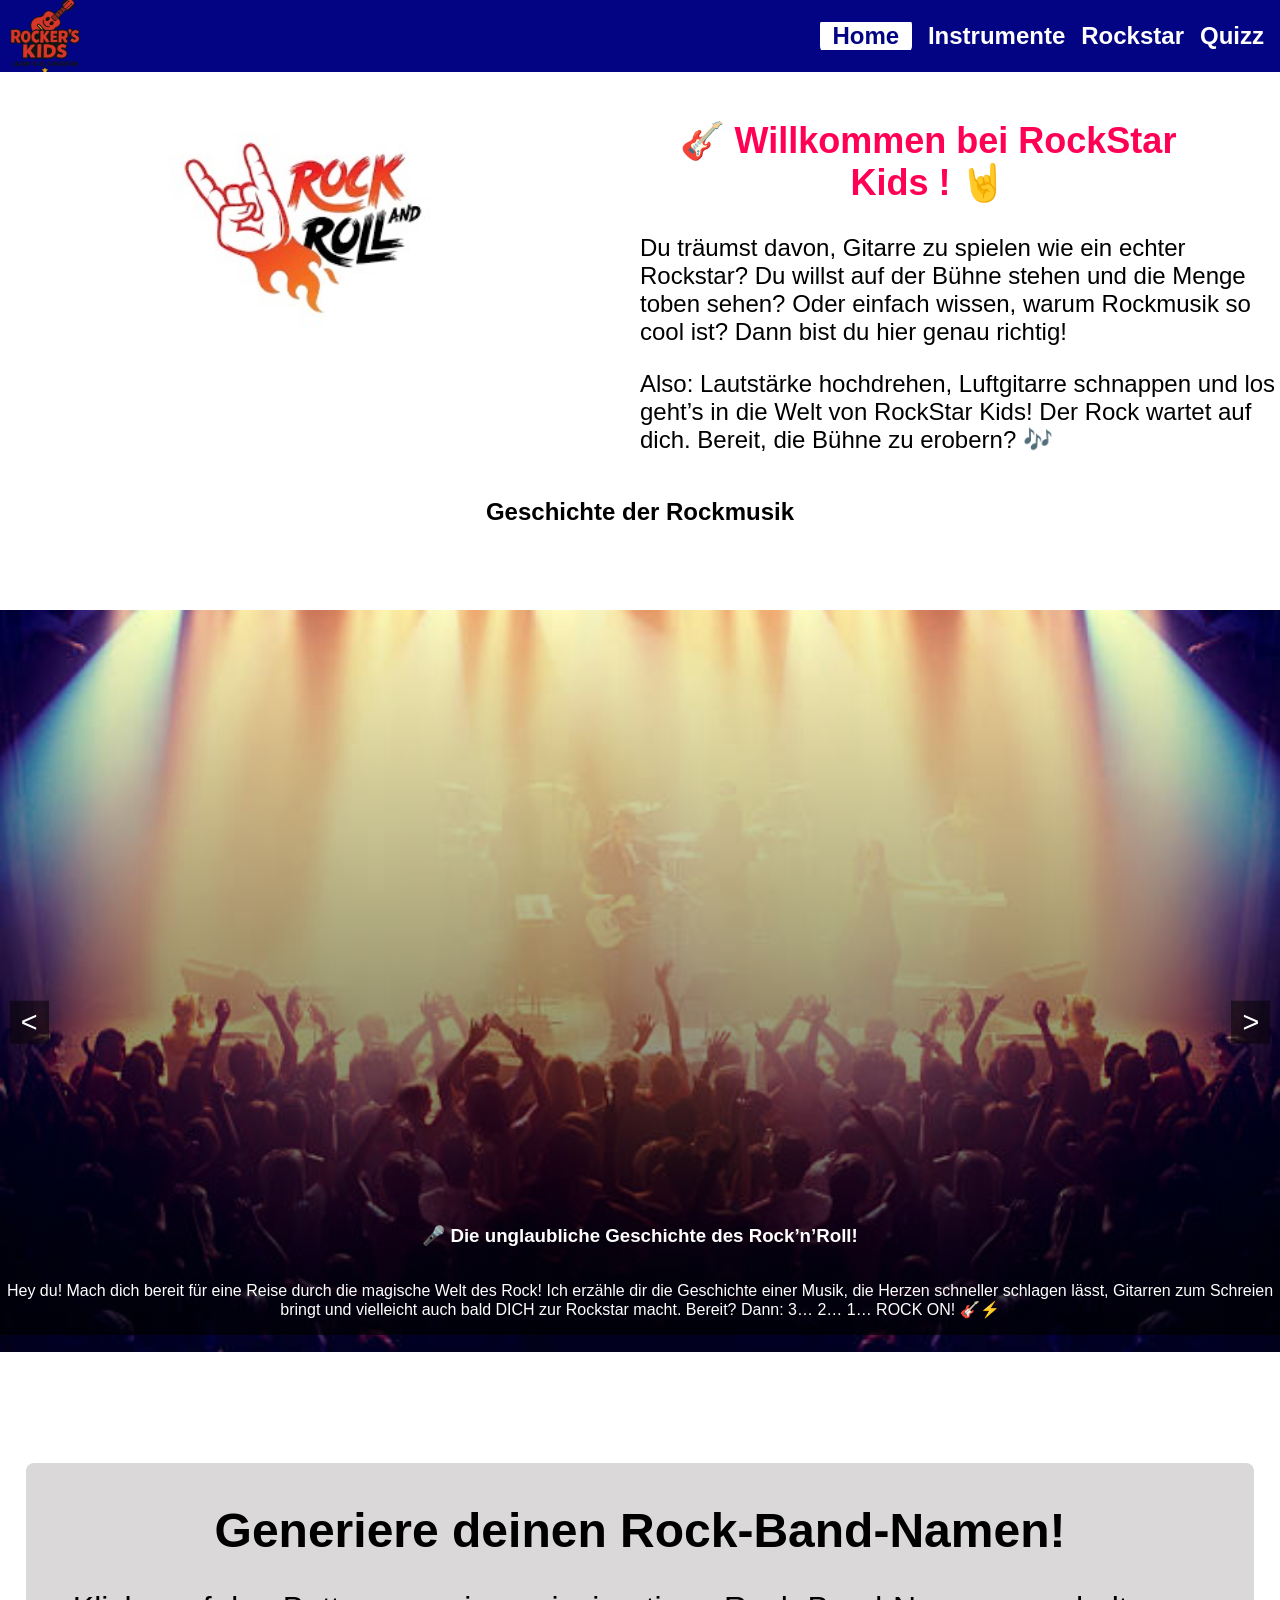
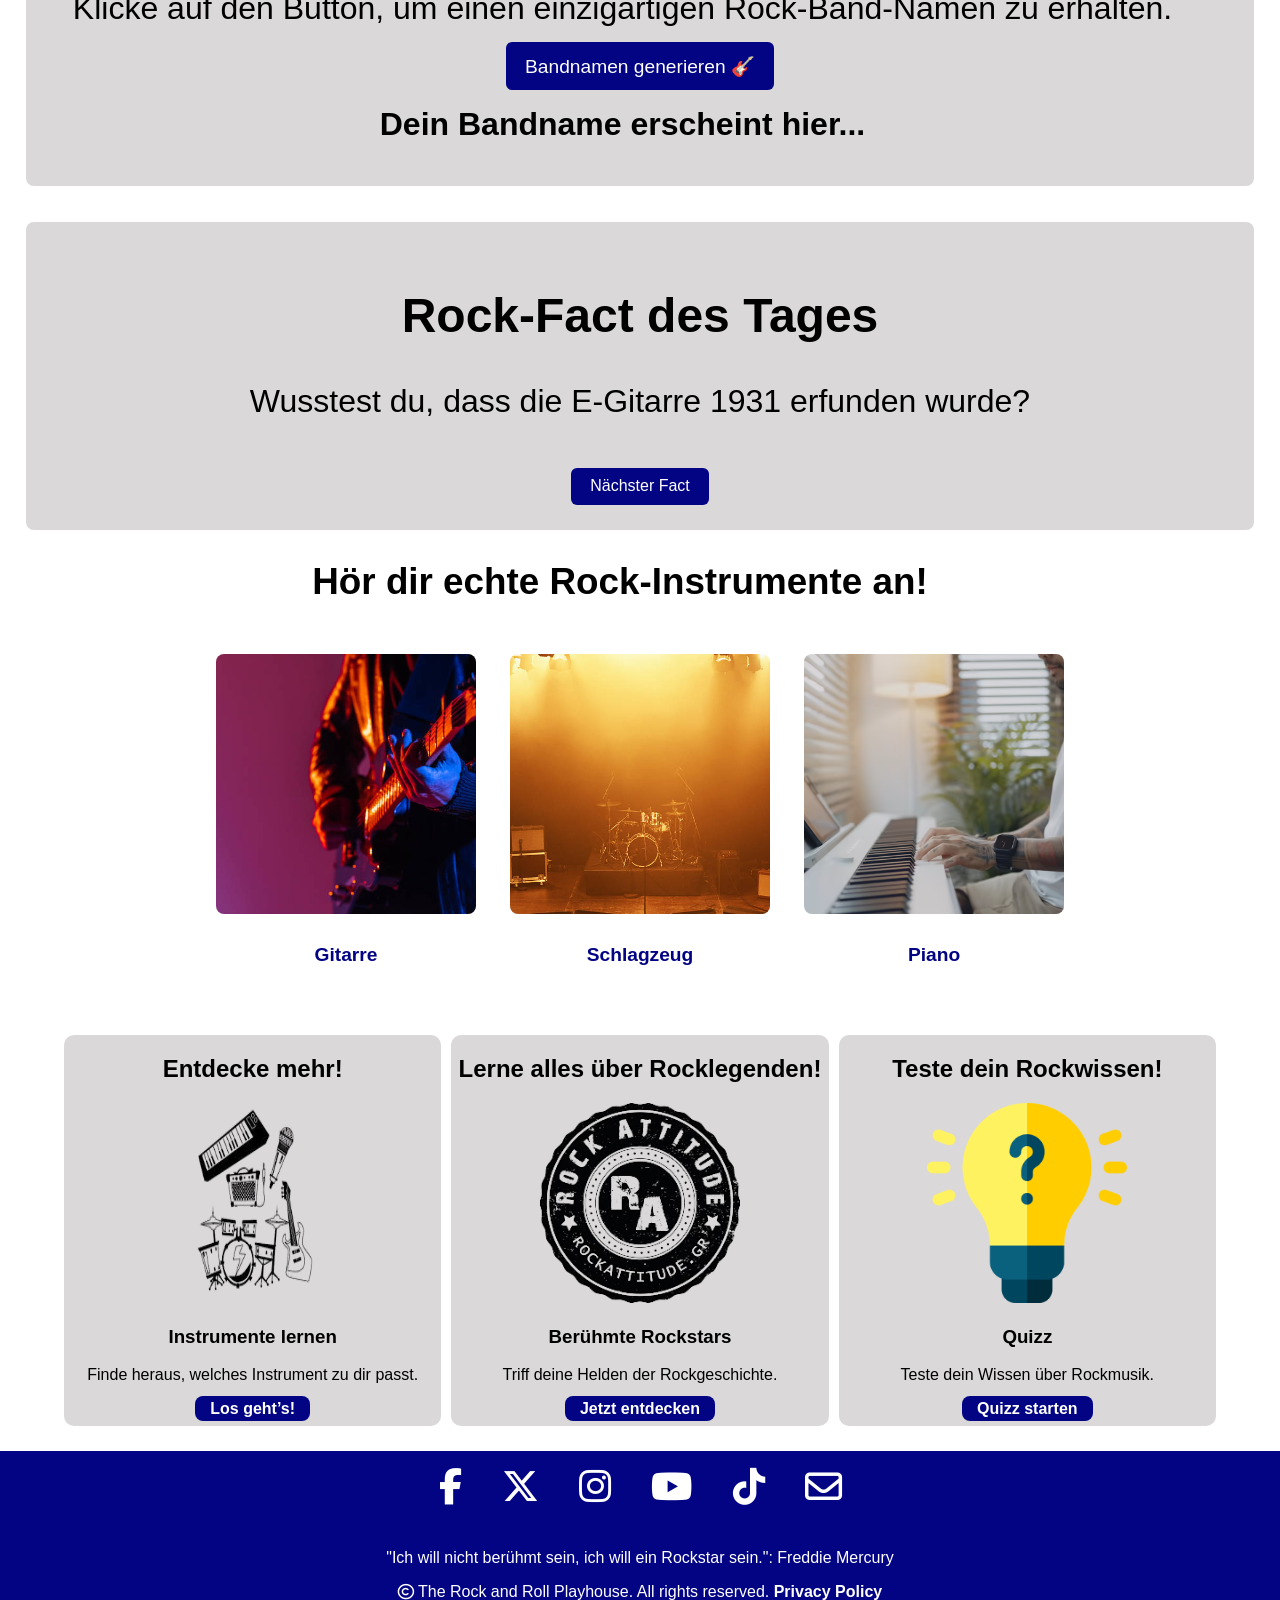
==== commit e2c19789: "Gut" ====
--- a/Index.html
+++ b/Index.html
@@ -57,7 +57,7 @@
         <li><a href="Index.html" aria-current="page">Home</a></li>
         <li><a href="Instrumente.html">Instrumente</a></li>
         <li><a href="Rockstar.html">Rockstar</a></li>
-        <li><a href="quizz.html">Quizz</a></li>
+        <li><a href="Quiz.html">Quizz</a></li>
       </ul>
       <i class="fa fa-bars" id="appear"></i>
     </nav>
--- a/Stylesheet.css
+++ b/Stylesheet.css
@@ -65,37 +65,33 @@
   left: 0;
   width: 100%;
   background-color: var(--variante2);
-  display: flex; 
+  display: flex;
   flex-direction: column;
   align-items: center;
   gap: 1rem;
   padding: 1rem 0;
   list-style: none; 
-  transition: display 0.3s ease-in-out;
-  /* display:none */
+  transition: opacity 0.3s ease-in-out;
 }
 
 .nav-links.hidden {
-  /* overflow: hidden;
-  opacity: 0; */
-  display: none;
-  transition: display 0.3s ease-in-out;
+  overflow: hidden;
+  opacity: 0;
 }
 
 .nav-links a[aria-current="page"] {
   background-color: white;
   color: var(--variante);
   /* ou une couleur vive */
-  padding: 0.3rem 0.8rem;
+  padding: 0.3rem 0.8rem; 
   border-radius: 8px;
   text-decoration: none;
 }
 
 .nav-links a {
   color: white;
-  text-decoration: none;
-  font-size: 1.2rem;
-}
+  text-decoration: none; 
+} 
 
 .nav-links a:hover {
   text-decoration: underline;
@@ -103,7 +99,7 @@
 
 /************************* FOOTER ***************************/
 
-footer {
+ footer {
   background-color: var(--variante);
   grid-area: footer;
   padding: 1rem 0;
@@ -137,19 +133,261 @@
   text-align: center;
 }
 
+/************************************************ INDEX.HTML*********************************/
+
+ .main-grid{
+  display: grid;
+  grid-template-areas: "header"
+                       "main"
+                       "footer";
+}
+
+.main-grid header {
+  grid-area: header;
+}
+
+.main-grid .page-grid { grid-area: main; }
+
+.hero-image{
+  margin-left: 20%;
+}
+
+.hero-image img{
+  width: 350px;
+}
+
+.hero-text h1 {
+  color: var(--rosa);
+  text-align: center;
+  width: 90%;
+}
+
+/* --- Container --- */
+.rock-history-slider{
+  position:relative;
+  overflow:hidden;
+  margin:5% 0;
+}
+
+/* --- Spur, die verschoben wird --- */
+.rock-history-slider .slides{
+  display:flex;
+  transition:transform .5s ease;
+}
+
+/* --- Einzelnes Slide --- */
+.rock-history-slider .sliderock{
+  flex:0 0 100%;            /* 1 Slide = 100% Viewport */
+  list-style:none;
+  position:relative;
+}
+
+/* Bild füllt Slide */
+.sliderock img{
+  width:100%;               /* GANZE Breite */
+  height:100%;
+  display:block;
+}
+
+/* Overlay */
+.sliderock .overlay{
+  position:absolute;
+  inset:0;
+  display:flex;
+  flex-direction:column;
+  justify-content:flex-end;
+  background:linear-gradient(to top,rgba(0,0,0,.7),transparent);
+  color:#fff;
+  /* padding:1rem; */
+  font-size:0.8rem;
+  bottom: 2%;
+  text-align: center;
+}
+
+/* Pfeile */
+.slider-nav{
+  position:absolute;
+  top:50%; 
+  transform:translateY(-50%);
+  border:none; 
+  background:rgba(0,0,0,.5);
+  color:#fff; 
+  font-size:1.8rem; 
+  padding:.3rem .7rem;
+  z-index:5; 
+  cursor:pointer;
+}
+.slider-nav.prev{left:.6rem;}
+.slider-nav.next{right:.6rem;}
+
+ul{
+  list-style: none;
+  text-align: center;
+}
+
+.band-name-generator {
+  background: var(--light);
+  text-align: center;
+  border-radius: 8px;
+  margin-right: 2%;
+  margin-left: 2%;
+  height: 7%;
+}
+
+.band-name-generator h2 {
+  margin-bottom: 25px;
+  font-size: 1.5rem;
+}
+
+.band-name-generator p {
+  font-size: 1rem;
+  margin-right: 35px;
+  margin-bottom: 15px;
+}
+
+#generate-bandname {
+  background: var(--variante);
+  color: var(--white);
+  border: none;
+  padding: 0.8rem 1.2rem;
+  border-radius: 6px;
+  cursor: pointer;
+  font-size: 1.2rem;
+}
+
+#generate-bandname:hover {
+  background: var(--variante2);
+}
+
+.bandname-output {
+  margin-top: 1rem;
+  font-weight: bold;
+  font-size: 1.1rem;
+}
+
+.facts {
+  background: var(--light);
+  text-align: center;
+  border-radius: 8px;
+  min-height: 80px;
+  font-size: 1.3rem;
+  margin-right: 2%;
+  margin-left: 2%;
+  height: 6%;
+}
+
+#next-fact {
+  margin-top: 1rem;
+  background-color: var(--variante);
+  color: var(--white);
+  border: none;
+  padding: 0.6rem 1.2rem;
+  border-radius: 6px;
+  cursor: pointer;
+  font-size: 1rem;
+}
+
+#next-fact:hover {
+  background-color: var(--variante2);
+}
+
+.sounds {
+  text-align: center;
+  min-height: 200px;
+  display: flex;
+  flex-direction: column;
+  align-items: center;
+  justify-content: center;
+}
+
+ .sounds h2 {
+  margin-right: 40px;
+  font-size: 2.3rem;
+}
+
+.sound-gallery {
+  display: flex;
+  justify-content: center;
+  flex-wrap: wrap;
+  gap: 1.5rem;
+  margin-top: 1rem;
+}
+
+.instrument {
+  cursor: pointer;
+  text-align: center;
+  margin: 5px;
+}
+
+.instrument img {
+  width: 260px; /* feste Breite für alle Icons */
+  height: 260px;/* feste Höhe für alle Icons */
+  object-fit: cover;/* Bild wird zugeschnitten, nicht verzerrt */
+  border-radius: 8px;/* optional: abgerundete Ecken */
+  transition: transform 0.2s;
+}
+
+.instrument img:hover {
+  transform: scale(1.1);
+}
+
+.instrument figcaption {
+  margin-top: 1.6rem;
+  font-size: 1.2rem;
+  color: var(--variante);
+  font-weight: bold;
+}
+
+.teaser-slider{
+  display: flex;
+  flex-direction: column;
+  gap: 10px;
+  margin: 5% 5%;
+  margin-bottom: 20%;
+}
+.sliderocky{
+  text-align: center;
+  background-color: var(--light);
+  border-radius: 10px;
+  padding-bottom: 2%;
+  list-style: none;
+}
+
+.sub-sliderock img {
+  width: 200px;
+  margin: 0 auto;
+  background-color: transparent;
+}
+
+.sliderocky a{
+  margin-top: 0.5rem;
+  background-color: var(--variante);
+  font-weight: bold;
+  text-decoration: none;
+  font-size: 1rem;
+  color: var(--white);
+  border-radius: 8px;
+  width: 100%;
+  padding: 1% 4%;
+  margin-bottom: 2%;
+}
+
+.main-grid footer { grid-area: footer; }
+
+
 /************************************************* INSTRUMENT ***********************************/
 
 
 #UseInstrument {
   display: grid;
   grid-template-areas:
-    "header header"
-    "section section"
-    "aside aside"
-    "article article"
-    "tickets tickets"
-    "footer footer";
-}
+    "header"
+    "intro "
+    "kinder "
+    "article "
+    "tickets "
+    "footer ";
+} 
 
 #UseInstrument header {
   grid-area: header;
@@ -165,7 +403,7 @@
 }
 
 #introduction {
-  grid-area: section;
+  grid-area: intro;
   text-align: center;
   width: 100%;
   font-size: 1.5rem;
@@ -193,7 +431,7 @@
 
 #One-Section {
   background-color: var(--white);
-  grid-area: aside;
+  grid-area: kinder;
   display: grid;
   grid-template-columns: 1fr;
   width: 100%;
@@ -292,7 +530,7 @@
   margin: 0 auto;
   margin-bottom: 15%;
   padding: 1% 2%;
-}
+} 
 
 #Event-Tour h3 {
   color: var(--white);
@@ -362,363 +600,128 @@
   cursor: pointer;
   padding: 5px 20px;
   border-radius: 10px;
-}
-/**************************************** Rockstar-werden *******************************************************/
-
-/* Bereich: Rockstar-Seite Layout und Komponenten */
-
-/* Haupt-Grid für die Rockstar-Seite */
-#Rockstar {
-  display: grid; /* Grid-Layout aktivieren */
-  grid-template-areas:
-    "header"
-    "first"
-    "second"
-    "video"
-    "carousel"
-    "third"
-    "legends"
-    "quiz"
-    "footer"; /* Definiert die Reihenfolge der Bereiche */
-  background: linear-gradient(120deg, #a0d2ea 10%, #fcf6ba 60%, #ffe5e0 100%); /* Farbverlauf als Hintergrund */
-  /* color: #fff; */ /* Auskommentiert: könnte Textfarbe setzen */
-}
-
-/* Grid-Bereich für die erste Seite */
-#Rockstar .first-page {
-  grid-area: first; /* Weist diesen Bereich dem Grid-Area "first" zu */
-  width: 100vw; /* Volle Breite des Viewports */
-  height: auto; /* Höhe passt sich dem Inhalt an */
-  display: flex; /* Flexbox-Layout */
-  flex-direction: column; /* Elemente untereinander anordnen */
-  align-items: center; /* Zentriert horizontal */
-  justify-content: center; /* Zentriert vertikal */
-}
-
-#Rockstar .first-page > div {
-  width: 100vw; /* Volle Breite des Viewports */
-}
-
-/* Header-Bereich im Grid */
-.Rock-header {
-  grid-area: header; /* Weist dem Grid-Bereich "header" zu */
-}
-
-/* Grid-Bereich für die zweite Seite */
-#Rockstar .second-page {
-  grid-area: second; /* Grid-Area "second" */
-  width: 100vw; /* Volle Breite */
-  height: auto; /* Höhe automatisch */
-  display: flex; /* Flexbox */
-  flex-direction: column; /* Untereinander */
-  align-items: center; /* Zentriert horizontal */
-  justify-content: center; /* Zentriert vertikal */
-}
-
-/* Grid-Bereich für das Video */
-#Rockstar .video {
-  grid-area: video; /* Grid-Area "video" */
-  width: 100vw; /* Volle Breite */
-  height: auto; /* Höhe automatisch */
-  display: flex; /* Flexbox */
-  flex-direction: column; /* Untereinander */
-  align-items: center; /* Zentriert horizontal */
-  justify-content: center; /* Zentriert vertikal */
-  background: transparent; /* Kein Hintergrund */
-}
-
-/* Grid-Bereich für das Karussell */
-#Rockstar .carousel {
-  grid-area: carousel; /* Grid-Area "carousel" */
-  width: auto; /* Breite automatisch */
-  height: auto; /* Höhe automatisch */
-  display: flex; /* Flexbox */
-  flex-direction: column; /* Untereinander */
-  align-items: center; /* Zentriert horizontal */
-  justify-content: center; /* Zentriert vertikal */
-}
-
-/* Grid-Bereich für die dritte Seite */
-#Rockstar .third-page {
-  grid-area: third; /* Grid-Area "third" */
-  width: 100vw; /* Volle Breite */
-  height: auto; /* Höhe automatisch */
-  display: flex; /* Flexbox */
-  flex-direction: column; /* Untereinander */
-  align-items: center; /* Zentriert horizontal */
-  justify-content: center; /* Zentriert vertikal */
-}
-
-/* Grid-Bereich für das Quiz */
-#Rockstar .rockquiz-page {
-  grid-area: quiz; /* Grid-Area "quiz" */
-  width: 100vw; /* Volle Breite */
-  height: auto; /* Höhe automatisch */
-  display: flex; /* Flexbox */
-  flex-direction: column; /* Untereinander */
-  align-items: center; /* Zentriert horizontal */
-  justify-content: center; /* Zentriert vertikal */
-}
-
-/* Grid-Bereich für den Footer */
-#Rockstar .Rock-footer {
-  grid-area: footer; /* Grid-Area "footer" */
-  width: 100vw; /* Volle Breite */
-  height: auto; /* Höhe automatisch */
-  display: flex; /* Flexbox */
-  flex-direction: column; /* Untereinander */
-  align-items: center; /* Zentriert horizontal */
-  justify-content: center; /* Zentriert vertikal */
-}
-
-/* Navigationselemente in der Navbar */
-.navbar ul li {
-  list-style: none; /* Keine Aufzählungszeichen */
-  text-align: center; /* Text zentriert */
-  font-size: 1.5rem; /* Schriftgröße */
-  padding: 1rem; /* Innenabstand */
-  color: white; /* Schriftfarbe */
-}
-
-/* Hauptüberschrift */
-h1 {
-  font-size: 2.5rem; /* Große Schrift */
-  margin-top: 1rem; /* Abstand nach oben */
-  color: red; /* Rote Schrift */
-  line-height: 1.1; /* Zeilenhöhe */
-  text-align: center; /* Zentriert */
-}
-
-/* Container für Inhalt auf der ersten Seite */
-.first-page>div {
-  display: flex; /* Flexbox */
-  flex-direction: column; /* Untereinander */
-  align-items: center; /* Zentriert horizontal */
-  justify-content: center; /* Zentriert vertikal */
-  height: auto; /* Höhe automatisch */
-  background-color: #e0ecaf; /* Hellgrüner Hintergrund */
-  padding: 20px; /* Innenabstand */
-  gap: 15px; /* Abstand zwischen Elementen */
-  transition: all 0.6s ease; /* Sanfter Übergang bei Änderungen */
-}
-
-/* Alle Kindelemente im ersten Seitenbereich zentrieren */
-.first-page>div * {
-  display: flex; /* Flexbox */
-  flex-direction: column; /* Untereinander */
-  align-items: center; /* Zentriert horizontal */
-}
-
-/* Button-Stil im ersten Seitenbereich */
-.btn_1 a {
-  text-decoration: none;
-  background-color: hsl(239, 97%, 26%); /* Dunkelblauer Hintergrund */
-  color: white; /* Weiße Schrift */
-  padding: 20px; /* Innenabstand */
-  height: auto; /* Höhe automatisch */
-  border: solid 1px black; /* Schwarzer Rand */
-  border-radius: 15px; /* Abgerundete Ecken */
-  box-shadow: 10px 6px 10px rgba(20, 20, 20, 0.2); /* Schatten */
-  font-weight: bolder; /* Fette Schrift */
-  font-size: 1.0rem; /* Schriftgröße */
-}
-
-/* Hover-Effekt für Button */
-.btn_1 a:hover {
-  background-color: white; /* Weißer Hintergrund beim Hover */
-  color: hsl(239, 97%, 26%); /* Dunkelblauer Text beim Hover */
-}
-
-/* Bildgröße im .image-Container */
-.image>img {
-  width: 100%; /* Volle Breite */
-  height: 100%; /* Volle Höhe */
-  max-width: 600px; /* Maximal 600px breit */
-}
-
-/* Textstil auf der zweiten Seite */
-.second-page .text {
-  font-size: 1.2rem; /* Schriftgröße */
-  padding: 25px; /* Innenabstand */
-  color: hsl(239, 97%, 26%); /* Dunkelblauer Text */
-}
-
-/* Übergangseffekt für Video-Content */
-#content-video {
-  transition: all 0.6s ease; /* Sanfter Übergang */
-}
-
-/* Video-Bereich: Grid-Zuweisung und Flex-Layout */
-.video {
-  grid-area: aside; /* Grid-Area "aside" (kann angepasst werden) */
-  display: flex; /* Flexbox */
-  flex-direction: column; /* Untereinander */
-  width: 100%; /* Volle Breite */
-  height: auto; /* Höhe automatisch */
-}
-
-/* Video selbst: nimmt volle Breite ein, max. 600px */
-.video video {
-  width: 100%; /* Volle Breite */
-  height: auto; /* Höhe automatisch */
-  max-width: 600px; /* Maximal 600px breit */
-}
-
-/* Karussell-Bereich: Grid-Zuweisung und Layout */
-.carousel,.carousel>div {
-  position: relative; /* Für absolute Positionierung von Elementen */
-  width: 100%; /* Volle Breite */
-  height: auto; /* Höhe automatisch */
-  overflow: hidden; /* Überlauf verstecken */
-}
-
-/* Slider-Container: Flex-Layout für Slides */
-.slider {
-  display: flex; /* Flexbox */
-  align-items: center; /* Zentriert vertikal */
-  transition: transform 0.6s ease; /* Sanfter Übergang beim Verschieben */
-  width: 100%; /* Volle Breite */
-  /* 100vw * nombre de slides */
-}
-
-/* Einzelne Slide: nimmt 100% der Breite ein */
-.slide {
-  flex: 0 0 100vw; /* Jede Slide nimmt die volle Viewport-Breite ein */
-  display: flex; /* Flexbox */
-  height: 100%; /* 40% Höhe (vom Elternelement) */
-  align-items: center; /* Zentriert vertikal */
-  justify-content: center; /* Zentriert horizontal */
-}
-
-/* Bild in der Slide: 30% Breite, 20% Höhe, zugeschnitten */
-.slide img {
-  width: 30%; /* 30% der Breite der Slide */
-  height: 40%; /* 20% der Höhe der Slide */
-  object-fit: cover; /* Bild wird zugeschnitten, nicht verzerrt */
-}
-
-/* Textbereich im Quiz */
-.rockquiz-page .text {
-  display: flex; /* Flexbox */
-  flex-direction: column; /* Untereinander */
-  align-items: center; /* Zentriert horizontal */
-  justify-content: center; /* Zentriert vertikal */
-  color: hsl(239, 97%, 26%); /* Dunkelblauer Text */
-  max-width: 100vw; /* Maximal volle Viewport-Breite */
-  padding: 15px; /* Innenabstand */
-}
-
-/* Button im Quiz-Textbereich */
-#Rockstar .btn a {
-  background-color: hsl(239, 97%, 26%); /* Dunkelblauer Hintergrund */
-  color: white; /* Weiße Schrift */
-  padding: 20px; /* Innenabstand */
-  height: auto; /* Höhe automatisch */
-  border: solid 1px black; /* Schwarzer Rand */
-  border-radius: 15px; /* Abgerundete Ecken */
-  box-shadow: 10px 6px 10px rgba(20, 20, 20, 0.2); /* Schatten */
-  font-weight: bolder; /* Fette Schrift */
-  font-size: 1.0rem; /* Schriftgröße */
-}
-
-/* Link im Button */
-#Rockstar .btn a {
-  color: white; /* Weiße Schrift */
-  text-decoration: none; /* Keine Unterstreichung */
-  padding-top: 10px;
-  padding-bottom: 10px ;
-}
-
-/* Navigationsbutton für Slider (links und rechts) */
-.navb {
-  position: absolute; /* Absolut positioniert */
-  transform: translateY(-50%); /* Vertikal zentriert */
-  background: rgba(0, 0, 0, 0.5); /* Halbtransparenter Hintergrund */
-  color: white; /* Weiße Schrift */
-  font-size: 1rem; /* Schriftgröße */
-  border: none; /* Kein Rand */
-  padding: 10px 20px; /* Innenabstand */
-  cursor: pointer; /* Hand-Cursor */
-  z-index: 2; /* Über anderen Elementen */
-  top: 50%; /* Vertikal zentriert */
-}
-
-.navb.left {
-  left: 10px; /* Links positioniert */
-}
-
-.navb.right {
-  right: 10px; /* Rechts positioniert */
-}
-
-/* Bereich für Rockstar-Legenden */
-.rockstar-Legends {
-  grid-area: legends; 
-  display: flex; /* Flexbox */
-  width: 100vw;
-  flex-direction: column; /* Untereinander */
-  align-items: center; /* Zentriert horizontal */
-  justify-content: center; /* Zentriert vertikal */
-  background-color: #243b55; /* Dunkelblauer Hintergrund */
-  /* bleu nuit élégant */
-  padding: 20px; /* Innenabstand */
-  gap: 5px; /* Abstand zwischen Elementen */
-}
-
-.rockstar-Legends p{
-  color: white; /* Weiße Schrift */
-  font-size: 1.2rem; /* Schriftgröße */
-  text-align: center; /* Zentriert */
-  margin-bottom: 10px; /* Abstand nach unten */
-}
-
-/* Container für Legenden: Zeilenweise, mit Abstand */
-.rockstar-legend-container {
-  display: flex; /* Flexbox */
-  flex-direction: row; /* Nebeneinander */
-  align-items: start; /* Am oberen Rand ausgerichtet */
-  flex-wrap: wrap; /* Umbruch bei Platzmangel */
-  width: 100%; /* Volle Breite */
-  height: auto; /* Höhe automatisch */
-  justify-content: space-around; /* Gleichmäßiger Abstand */
-}
-
-/* Einzelne Legende: kleine Spalte, zentriert */
-.rockstar-legend-container>figure {
-  width: 4vw; /* 4% der Viewport-Breite */
-  height: auto; /* Höhe automatisch */
-  display: flex; /* Flexbox */
-  flex-direction: column; /* Untereinander */
-  align-items: center; /* Zentriert horizontal */
-  justify-content: center; /* Zentriert vertikal */
-}
-
-/* Bild der Legende: max. 150px breit, zugeschnitten */
-.rockstar-Legends img {
-  max-width: 150px; /* Maximal 150px breit */
-  height: auto; /* Höhe automatisch */
-  display: block; /* Blockelement */
-  object-fit: contain; /* Bild wird vollständig angezeigt, ohne Verzerrung */
-}
-
-/* Linkstil für Legenden */
-.rockstar-legend-container a {
-  text-decoration: none; /* Keine Unterstreichung */
-  color: white; /* Weiße Schrift */
-  font-weight: bold; /* Fette Schrift */
-  font-size: 1rem; /* Schriftgröße */
-}
-
-/* Textfarbe für die dritte Seite */
-.third-page {
-  color: hsl(239, 97%, 26%); /* Dunkelblauer Text */
+} 
+
+/****************************************QUIZ HTML *******************************************************/
+
+.quiz-page {
+  display: grid;
+  grid-template-areas: 'header header'
+    'main main'
+    'footer footer';
+  height: 100vh;
+  color: #262626;
+  background-color: #fff;
+}
+
+.quiz-page header {
+  height: 100%;
+  grid-area: header
+}
+
+.quiz-page main {
+  width: 100%;
+  height: 100%;
+  margin: 0 auto;
+  grid-area: main;
+  margin-bottom: 10%;
+}
+
+.quiz-container {
+  background: linear-gradient(60deg, #a0d2ea 0%, #fcf6ba 60%, #ffe5e0 100%);
+  border-radius: 22px;
+  width: 80%;
+  height: 80%;
+  margin: 0 auto;
+  padding: 20px;
+  box-shadow: 0 8px 32px rgba(30, 25, 35, 0.09);
+  display: flex;
+  flex-direction: column;
+  align-items: stretch;
+  box-sizing: border-box;
+}
+
+.quiz-container h1 {
+  background: #ffe066;
+  color: #272727;
+  border-radius: 14px;
+  padding: 0.4em 0;
+  font-size: 1.5em;
+  margin-bottom: 1em;
+  text-align: center;
+}
+
+.frage h2 {
+  font-size: 1.13em;
+  color: purple;
+  margin-bottom: 1.1em;
+  text-align: center;
+}
+
+.quiz-audio-btn {
+  background: #41b7e8;
+  color: #fff;
+  border: none;
+  border-radius: 9px;
+  padding: 8px 19px;
+  margin: 14px auto 22px auto;
+  display: block;
+  font-size: 1em;
+  box-shadow: 0 1px 6px rgba(20, 20, 50, 0.11);
+}
+
+.quiz-btn {
+  background: purple;
+  color: #fff;
+  font-size: 1em;
+  font-weight: bold;
+  border: none;
+  border-radius: 14px;
+  padding: 0.7em 1.3em;
+  margin: 1.0em auto 0 auto;
+  cursor: pointer;
+  transition: background 0.2s;
+  display: block;
+  /* box-shadow: 0 2px 11px rgba(30, 25, 35, 0.07); */
+}
+
+.quiz-btn:disabled {
+  background: #bbb;
+  color: #fff;
+  cursor: not-allowed;
+}
+
+input[type="text"] {
+  width: 87%;
+  padding: 0.5em;
+  font-size: 1em;
+  border: 1.5px solid #e3e3e3;
+  border-radius: 8px;
+  margin-bottom: 1em;
+  display: block;
+  margin-left: auto;
+  margin-right: auto;
+}
+
+.quiz-feedback {
+  margin-top: 13px;
+  font-weight: bold;
+  text-align: center;
+}
+
+.quiz-feedback.richtig {
+  color: #16b978;
+}
+
+.quiz-feedback.falsch {
+  color: #ff4155;
 }
 
 /**************************************** MEDIA QUERRIES *******************************************************/
 
 @media (max-width: 450px) {
 
-  #introduction {
+#introduction {
     width: 95%;
     font-size: 1.3rem;
     height: 90%;
@@ -765,6 +768,12 @@
   .Gebucht{
     font-size: 1.6rem;
     left: 7%;
+  }
+}
+
+@media (max-width: 560px){
+  .sliderocky{
+    margin-bottom: 8%;
   }
 }
 
@@ -795,7 +804,7 @@
     align-items: center;
     background-color: var(--variante);
     width: 100%;
-    height: 100%;
+    height: 80%;
     box-sizing: border-box;
   }
 
@@ -820,18 +829,81 @@
     font-size: 1.5rem;
     color: white;
     text-decoration: none;
-  }
-  .nav-links.hidden {
-  display: flex;
-}
+  } 
+
+  /***************************** INDEX ***********************************************/
+
+  .page-grid{
+    display: grid;
+    
+  }
+
+  .hero{
+    display: grid;
+    grid-template-columns: repeat(2, 1fr);
+    height: 100%;
+    font-size: 1.5rem;
+  }
+
+  .hero-image{
+    width: 60%;
+  }
+
+  .hero-text{
+    width: 100%;
+  }
+
+  .rock-history-slider{
+    margin-bottom: 0;
+    max-height: 90%;
+  }
+
+  .slider-wrapper{
+    max-height: 100%;
+  }
+
+  .sliderock .overlay{
+    bottom: 15%;
+    font-size: 1rem;
+  }
+
+  .band-name-generator{
+    margin-top: 0;
+    height: 90%;
+    margin-bottom: 5%;
+  }
+
+  .band-name-generator h2 {
+    font-size: 3rem;
+  }
+
+  .band-name-generator p{
+    font-size: 2rem;
+  }
+
+  .facts {
+    font-size: 2rem;
+    height: 100%;
+    padding: 2% 0;
+  }
+
+  .teaser-slider{
+    display: grid;
+    grid-template-columns: repeat(3, 1fr);
+    margin-bottom: 2%;
+  }
+
+  .sub-sliderock img{
+    height: 200px;
+  }  
 
   /*********************************** MEDIA QUERRY INSTRUMENT.HTML ***********************/
 
   #UseInstrument {
     grid-template-areas:
       "header header"
-      "section section"
-      "aside aside"
+      "intro intro"
+      "kinder kinder"
       "article tickets"
       "footer footer";
   }
@@ -841,7 +913,7 @@
   }
 
   #introduction {
-    grid-area: section;
+    grid-area: intro;
     height: 70%;
     width: 75%;
     text-align: center;
@@ -854,6 +926,13 @@
     margin-bottom: 10%;
   }
 
+  #One-Section{
+    grid-template-columns: repeat(2, 1fr);
+    width: 100%;
+    grid-area: kinder;
+    margin-left: 6%;
+  }
+
   .Lernen {
     width: 70%;
     margin: 0 auto;
@@ -916,6 +995,34 @@
     background-color: var(--white);
     color: grey;
   }
+
+  /****************************************MEDIA QUERRY QUIZ HTML *************************************/
+    body.quiz-page .quiz-container {
+    width: 40%;
+    padding: 40px;
+    font-size: 1.1rem;
+    margin-top: 3%;
+  }
+
+  body.quiz-page .quiz-container h1 {
+    font-size: 2rem;
+  }
+
+  body.quiz-page .quiz-btn,
+  body.quiz-page .quiz-audio-btn {
+    font-size: 1.1rem;
+    padding: 1rem 2rem;
+  }
+
+  footer {
+    grid-area: footer;
+    padding: 0px;
+  }
+
+  footer .fontawesome {
+    flex-wrap: nowrap;
+    gap: 2.5rem;
+  }
 }
 
 @media (min-width: 900px){
@@ -940,250 +1047,5 @@
 
   #Motivation {
     margin-left: 7%;
-  }
-}
-
-@media (min-width: 1025px) {
-.teaser {
-    grid-template-columns: repeat(3, 1fr);
-  }
-}
-
-@media (min-width: 962px) {
-
-  /*#################################################### Rockstar################################ */
-  .Rock-header {
-    grid-area: header;
-    width: 100vw;
-  }
-
-  #Rockstar .first-page {
-    width: 100vw;
-    display: flex;
-    flex-direction: row;
-    align-items: center;
-    justify-content: center;
-  }
-
-  .first-page>div {
-    width: 100%;
-    display: flex;
-    flex-direction: row;
-  }
-
-  .btn_1 a {
-    padding: 25px;
-    font-size: 1.2rem;
-  }
-
-  #Rockstar {
-    display: grid;
-    grid-template-columns: repeat(2, 1fr);
-    grid-template-areas:
-      "header header"
-      "first first"
-      "second video"
-      "carousel carousel"
-      "third legends"
-      "quiz quiz "
-      "footer footer";
-    /* optional */
-    background: linear-gradient(120deg, #a0d2ea 10%, #fcf6ba 60%, #ffe5e0 100%);
-    /* color: #fff; */
-    overflow-x: hidden;
-  }
-
-  #Rockstar .second-page {
-    width: 60vw;
-    height: auto;
-  }
-
-  #Rockstar .video-container {
-    width: 100%;
-    height: auto;
-  }
-
-  .video-container video {
-    width: 100%;
-    height: auto;
-    max-width: 739px;
-  }
-
-  #Rockstar .video {
-    width: 40vw;
-    height: auto;
-    display: flex;
-    align-items: stretch;
-    justify-content: stretch;
-    background: transparent;
-  }
-
-  #Rockstar .carousel {
-    width: 100vw;
-    display: flex;
-    align-items: center;
-    justify-content: center;
-    flex-direction: column;
-  }
-
-  .slider {
-    display: flex;
-    overflow-x: auto;
-    scroll-behavior: smooth;
-    padding: 10px 0;
-    height: 100%;
-  }
-
-  #Rockstar .slide {
-    flex: 0 0 33.33%;
-    max-width: 33.33%;
-    display: flex;
-    align-items: center;
-    justify-content: center;
-  }
-
-  #Rockstar .third-page {
-    width: 50vw;
-    height: auto;
-  }
-
-
-  #Rockstar .rockstar-Legends {
-    width: 75%;
-    height: auto;
-  }
-
-  .rockstar-Legends .rockstar-legend-container {
-    height: auto;
-    display: flex;
-    flex-direction: row;
-    align-items: center;
-    justify-content: center;
-  }
-
-  #Rockstar .rockquiz-page {
-    width: auto;
-    height: auto;
-  }
-
-  #Rockstar .Rock-footer {
-    width: auto;
-    height: auto;
-    display: flex;
-    flex-direction: column;
-    align-items: center;
-    justify-content: center;
-  }
-
-  h1 {
-    font-size: 2.5rem;
-  }
-
-  .image>img {
-    width: 100%;
-    height: 100%;
-    max-width: 600px;
-  }
-
-
-  #Rockstar .navb.left {
-    display: none;
-    width: 0px;
-    visibility: hidden;
-  }
-
-  #Rockstar .navb.right {
-    display: none;
-    width: 0px;
-    visibility: hidden;
-  }
-
-  .slider img {
-    height: 250PX;
-    border-radius: 12px;
-    flex-shrink: 0;
-    box-shadow: none;
-    transition: transform 0.3s;
-  }
-
-  .slider img:hover {
-    transform: scale(1.05);
-  }
-
-  .rockquiz-page {
-    grid-area: section5;
-  }
-
-  .rockquiz-page .text {
-    display: flex;
-    flex-direction: column;
-    align-items: center;
-    justify-content: center;
-    color: hsl(239, 97%, 26%);
-    max-width: 100vw;
-    padding: 15px;
-  }
-
-  #Rockstar .btn a {
-    background-color: hsl(239, 97%, 26%);
-    color: white;
-    padding: 20px;
-    height: auto;
-    border: solid 1px black;
-    border-radius: 15px;
-    box-shadow: 10px 6px 10px rgba(20, 20, 20, 0.2);
-    font-weight: bolder;
-    font-size: 1rem;
-  }
-
-  #Rockstar .btn a {
-    color: white;
-    text-decoration: none;
-    padding-top: 10px;
-    padding-bottom: 10px ;
-  }
-
-  .rockstar-Legends {
-    display: flex;
-    flex-direction: column;
-    align-items: center;
-    justify-content: center;
-    background-color: #243b55;
-    /* bleu nuit élégant */
-    padding: 5px;
-    gap: 5px;
-  }
-
-  .rockstar-legend-container {
-    display: flex;
-    flex-direction: row;
-    align-items: start;
-    flex-wrap: wrap;
-    width: 100%;
-    height: auto;
-    justify-content: space-around;
-  }
-
-  .rockstar-legend-container>figure {
-    width: 4vw;
-    height: auto;
-    display: flex;
-    flex-direction: column;
-    align-items: center;
-    justify-content: center;
-  }
-
-  .rockstar-Legends img {
-    max-width: 150px;
-    height: auto;
-    display: block;
-    object-fit: contain;
-  }
-
-  .rockstar-legend-container a {
-    text-decoration: none;
-    color: white;
-    font-weight: bold;
-    font-size: 1rem;
-  }
-}
+  } 
+}
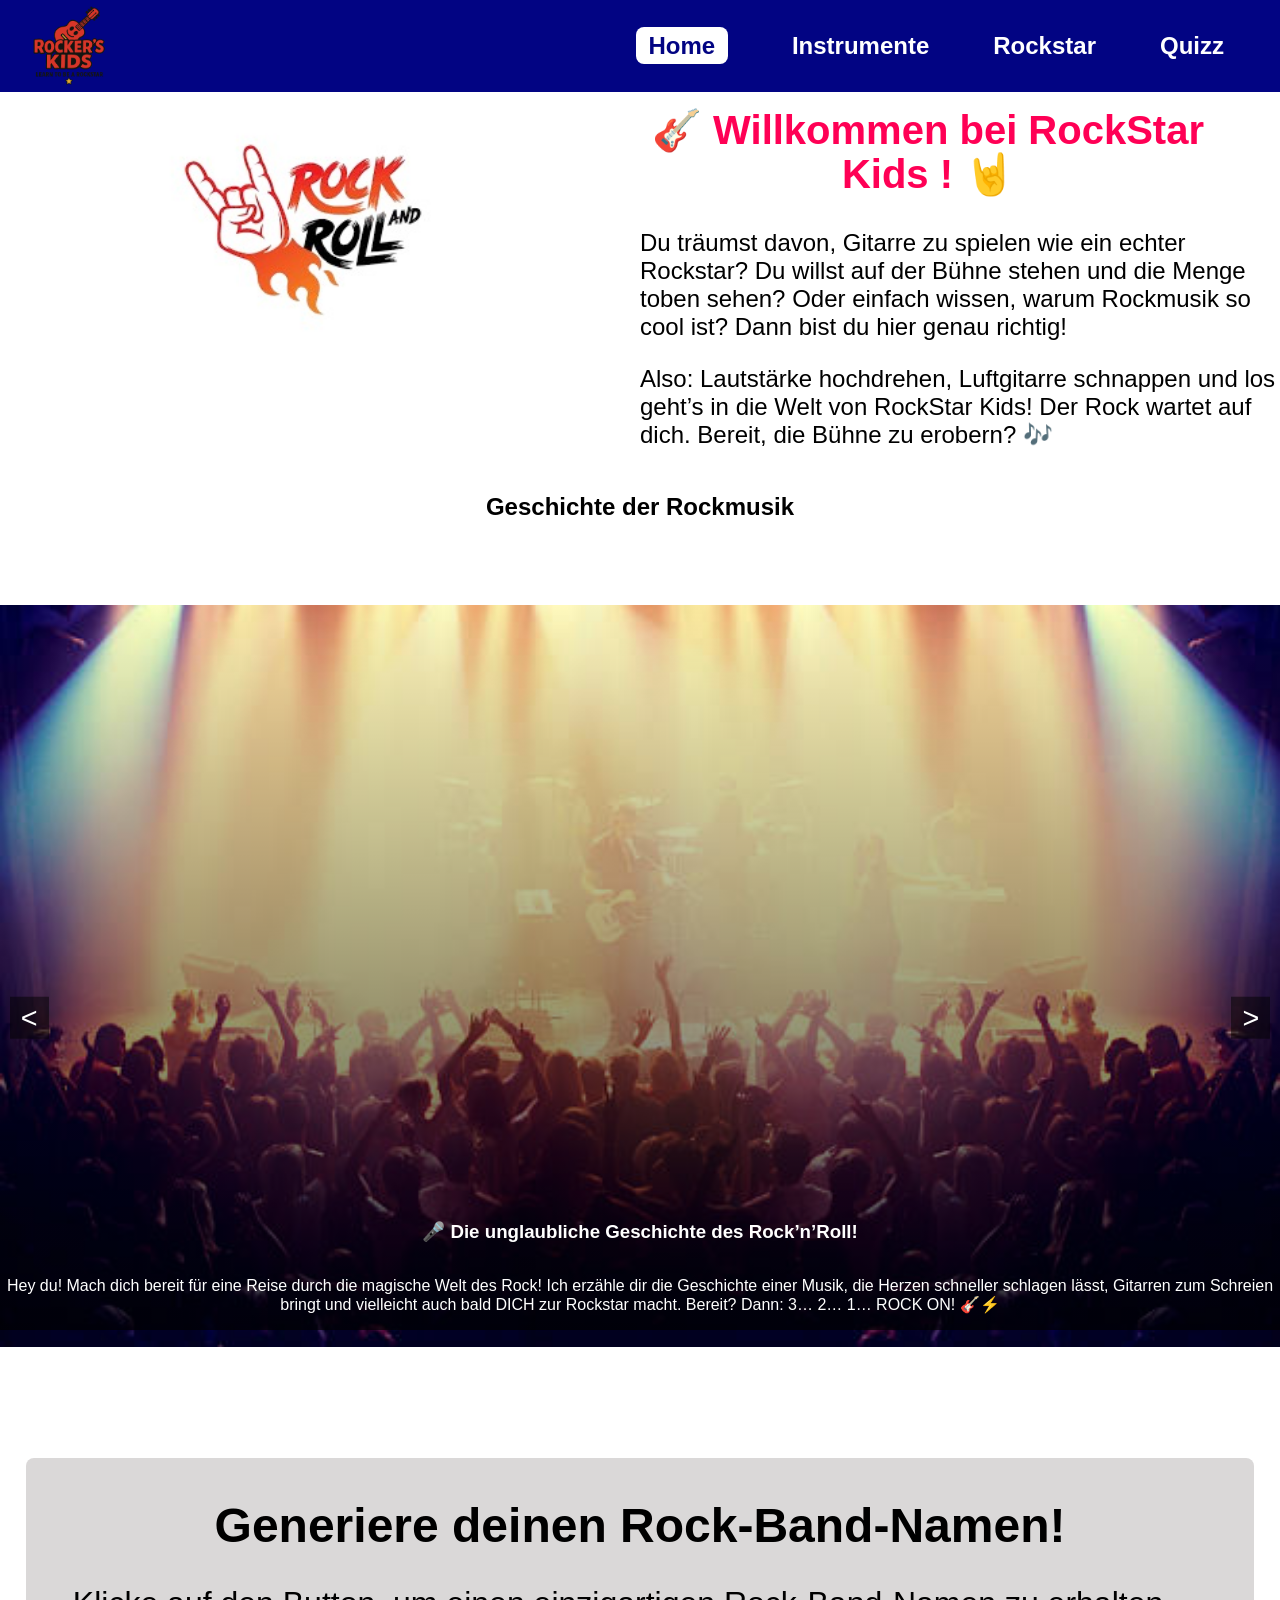
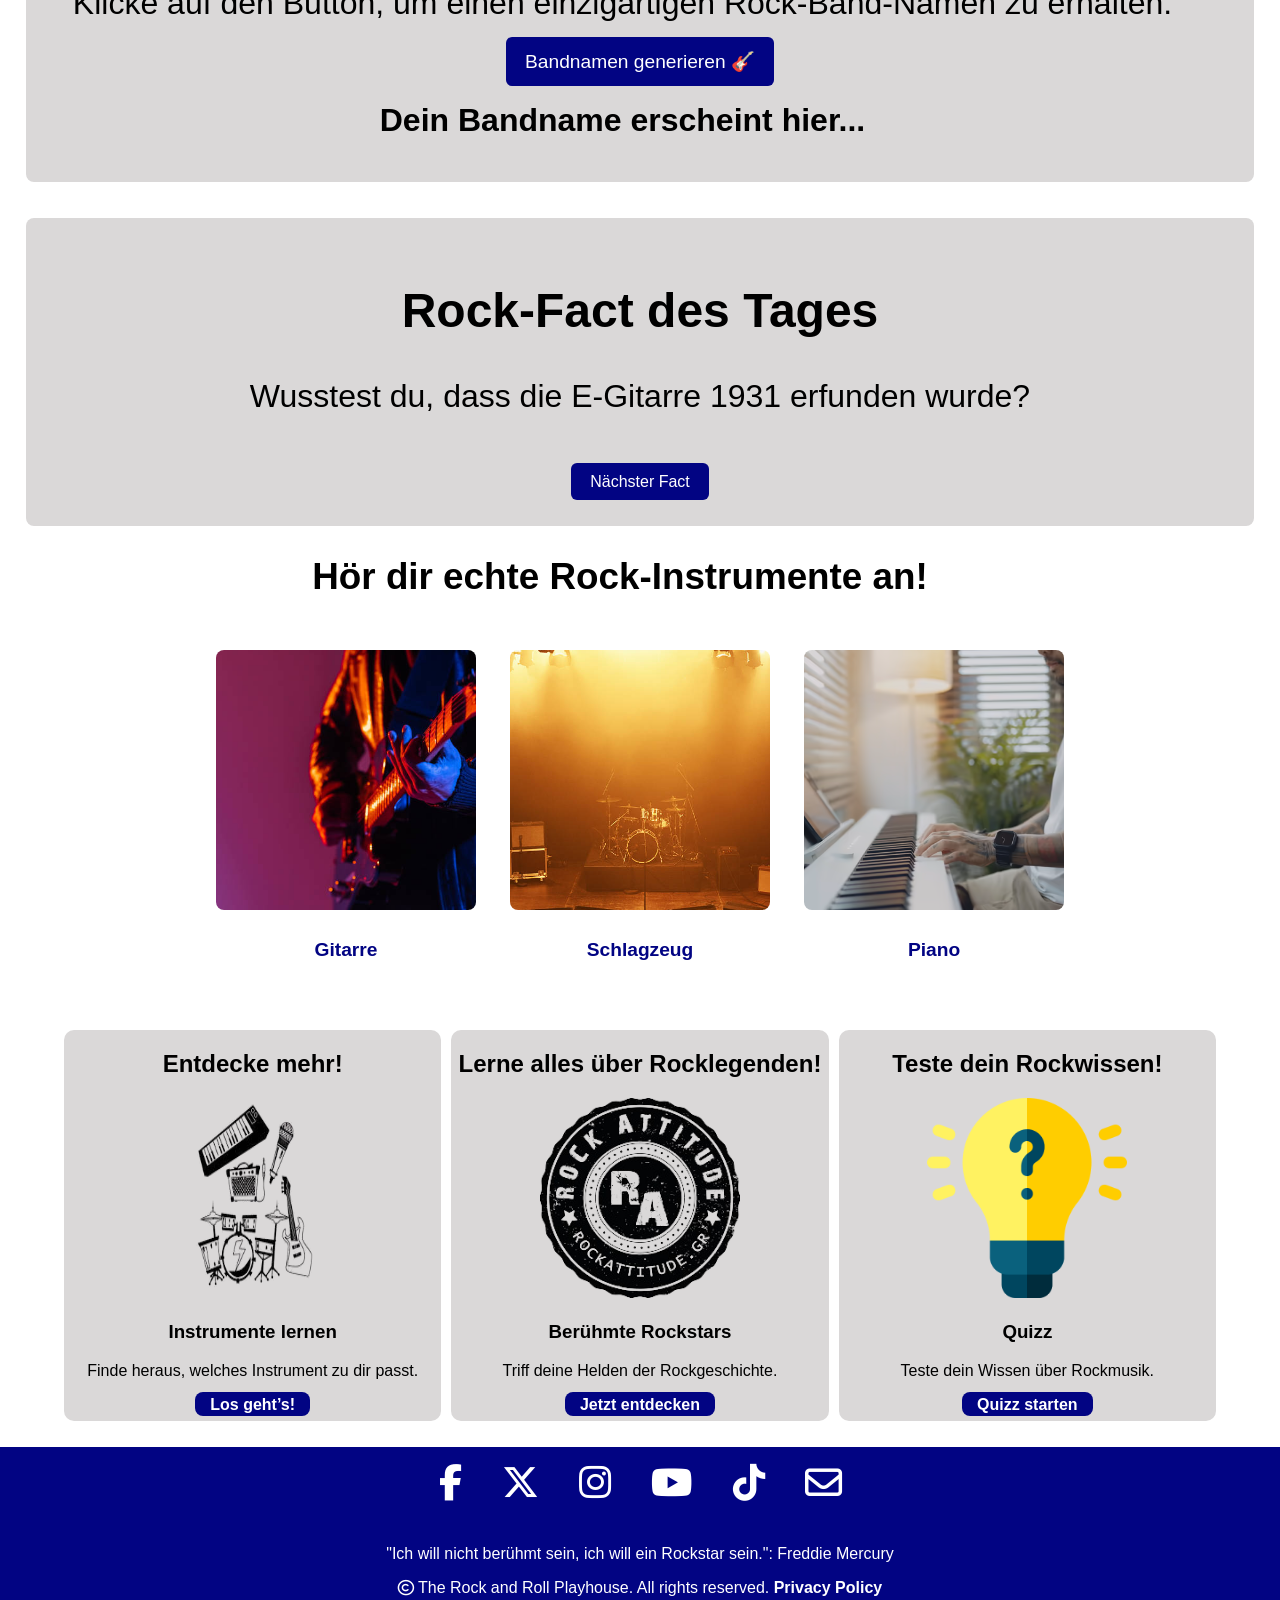
==== commit 772bde70: "Fix navigation link for consistency: update "Quiz.html" to "quizz.html"" ====
--- a/Index.html
+++ b/Index.html
@@ -57,7 +57,7 @@
         <li><a href="Index.html" aria-current="page">Home</a></li>
         <li><a href="Instrumente.html">Instrumente</a></li>
         <li><a href="Rockstar.html">Rockstar</a></li>
-        <li><a href="Quiz.html">Quizz</a></li>
+        <li><a href="quizz.html">Quizz</a></li>
       </ul>
       <i class="fa fa-bars" id="appear"></i>
     </nav>
--- a/Stylesheet.css
+++ b/Stylesheet.css
@@ -4,10 +4,10 @@
   --white: #fff;
   --rosa: hsl(340, 100%, 50%);
   --light: hsl(345, 2%, 85%);
-  --leuchtRot: hsl(359, 97%, 26%); 
+  --leuchtRot: hsl(359, 97%, 26%);
   --kräftigGrün: hsl(119, 97%, 26%);
   --violet: hsl(260, 90%, 40%);
-  --gelbgrün: hsl(59, 97%, 50%); 
+  --gelbgrün: hsl(59, 97%, 50%);
 }
 
 * {
@@ -15,7 +15,8 @@
   font-family: "Segoe UI", Arial, sans-serif;
 }
 
-html,body {
+html,
+body {
   margin: 0;
   padding: 0;
   width: 100%;
@@ -70,13 +71,14 @@
   align-items: center;
   gap: 1rem;
   padding: 1rem 0;
-  list-style: none; 
-  transition: opacity 0.3s ease-in-out;
+  list-style: none;
+  transition: display 0.3s ease-in-out;
+  /* display:none */
 }
 
 .nav-links.hidden {
-  overflow: hidden;
-  opacity: 0;
+  display: none;
+  transition: display 0.3s ease-in-out;
 }
 
 .nav-links a[aria-current="page"] {
@@ -439,9 +441,9 @@
 }
 
 .Lernen {
-    width: 100%;
-    margin: 0 auto;
-  }
+  width: 100%;
+  margin: 0 auto;
+}
 
 h2 {
   text-align: center;
@@ -475,24 +477,25 @@
   margin-bottom: 5%;
   margin-left: 30%;
   background-color: var(--white);
-  width:100%;
-}
-
-[id*='Kurs'] a,[id*='Kurs'] span{
-    display: flex;
-    justify-content: center;
-    align-items: center;
-    background-color: var(--rosa);
-    width: 50%;
-    height: 50px;
-    text-align: center;
-    color: var(--white);
-    font-size: 2rem;
-    border-radius: 10px;
-    margin-top: 5%;
-    margin-bottom: 5%;
-    text-decoration: none;
-    cursor: pointer;
+  width: 100%;
+}
+
+[id*='Kurs'] a,
+[id*='Kurs'] span {
+  display: flex;
+  justify-content: center;
+  align-items: center;
+  background-color: var(--rosa);
+  width: 50%;
+  height: 50px;
+  text-align: center;
+  color: var(--white);
+  font-size: 2rem;
+  border-radius: 10px;
+  margin-top: 5%;
+  margin-bottom: 5%;
+  text-decoration: none;
+  cursor: pointer;
 }
 
 .Tipps h5 {
@@ -508,7 +511,7 @@
 #Motivation {
   grid-area: article;
   text-align: center;
-  background: linear-gradient( 0deg, var(--rosa), var(--violet));
+  background: linear-gradient(0deg, var(--rosa), var(--violet));
   border-radius: 10px;
   width: 90%;
   margin: 0 auto;
@@ -589,13 +592,13 @@
   transition: opacity 0.4s ease-in, transform 0.4s ease-in-out;
 }
 
-.Gebucht.open{
-  opacity:1;
+.Gebucht.open {
+  opacity: 1;
   z-index: 1;
   transform: scale(1);
 }
 
-#close{
+#close {
   background-color: grey;
   cursor: pointer;
   padding: 5px 20px;
@@ -625,15 +628,16 @@
   margin: 0 auto;
   grid-area: main;
   margin-bottom: 10%;
+  padding:15px;
+  
 }
 
 .quiz-container {
   background: linear-gradient(60deg, #a0d2ea 0%, #fcf6ba 60%, #ffe5e0 100%);
   border-radius: 22px;
   width: 80%;
-  height: 80%;
-  margin: 0 auto;
-  padding: 20px;
+  margin: auto auto;
+  padding: 40px;
   box-shadow: 0 8px 32px rgba(30, 25, 35, 0.09);
   display: flex;
   flex-direction: column;
@@ -717,6 +721,541 @@
   color: #ff4155;
 }
 
+/**************************************** Rockstar-werden *******************************************************/
+
+/* Bereich: Rockstar-Seite Layout und Komponenten */
+
+/* Haupt-Grid für die Rockstar-Seite */
+#Rockstar {
+  display: grid;
+  /* Grid-Layout aktivieren */
+  grid-template-areas:
+    "header"
+    "first"
+    "second"
+    "video"
+    "carousel"
+    "third"
+    "legends"
+    "quiz"
+    "footer";
+  /* Definiert die Reihenfolge der Bereiche */
+  background: linear-gradient(120deg, #a0d2ea 10%, #fcf6ba 60%, #ffe5e0 100%);
+  /* Farbverlauf als Hintergrund */
+  /* color: #fff; */
+  /* Auskommentiert: könnte Textfarbe setzen */
+}
+
+/* Grid-Bereich für die erste Seite */
+#Rockstar .first-page {
+  grid-area: first;
+  /* Weist diesen Bereich dem Grid-Area "first" zu */
+  width: 100vw;
+  /* Volle Breite des Viewports */
+  height: auto;
+  /* Höhe passt sich dem Inhalt an */
+  display: flex;
+  /* Flexbox-Layout */
+  flex-direction: column;
+  /* Elemente untereinander anordnen */
+  align-items: center;
+  /* Zentriert horizontal */
+  justify-content: center;
+  /* Zentriert vertikal */
+}
+
+#Rockstar .first-page>div {
+  width: 100vw;
+  /* Volle Breite des Viewports */
+}
+
+/* Header-Bereich im Grid */
+.Rock-header {
+  grid-area: header;
+  /* Weist dem Grid-Bereich "header" zu */
+}
+
+/* Grid-Bereich für die zweite Seite */
+#Rockstar .second-page {
+  grid-area: second;
+  /* Grid-Area "second" */
+  width: 100vw;
+  /* Volle Breite */
+  height: auto;
+  /* Höhe automatisch */
+  display: flex;
+  /* Flexbox */
+  flex-direction: column;
+  /* Untereinander */
+  align-items: center;
+  /* Zentriert horizontal */
+  justify-content: center;
+  /* Zentriert vertikal */
+}
+
+/* Grid-Bereich für das Video */
+#Rockstar .video {
+  grid-area: video;
+  /* Grid-Area "video" */
+  width: 100vw;
+  /* Volle Breite */
+  height: auto;
+  /* Höhe automatisch */
+  display: flex;
+  /* Flexbox */
+  flex-direction: column;
+  /* Untereinander */
+  align-items: center;
+  /* Zentriert horizontal */
+  justify-content: center;
+  /* Zentriert vertikal */
+  background: transparent;
+  /* Kein Hintergrund */
+}
+
+/* Grid-Bereich für das Karussell */
+#Rockstar .carousel {
+  grid-area: carousel;
+  /* Grid-Area "carousel" */
+  width: auto;
+  /* Breite automatisch */
+  height: auto;
+  /* Höhe automatisch */
+  display: flex;
+  /* Flexbox */
+  flex-direction: column;
+  /* Untereinander */
+  align-items: center;
+  /* Zentriert horizontal */
+  justify-content: center;
+  /* Zentriert vertikal */
+}
+
+/* Grid-Bereich für die dritte Seite */
+#Rockstar .third-page {
+  grid-area: third;
+  /* Grid-Area "third" */
+  width: 100vw;
+  /* Volle Breite */
+  height: auto;
+  /* Höhe automatisch */
+  display: flex;
+  /* Flexbox */
+  flex-direction: column;
+  /* Untereinander */
+  align-items: center;
+  /* Zentriert horizontal */
+  justify-content: center;
+  /* Zentriert vertikal */
+}
+
+/* Grid-Bereich für das Quiz */
+#Rockstar .rockquiz-page {
+  grid-area: quiz;
+  /* Grid-Area "quiz" */
+  width: 100vw;
+  /* Volle Breite */
+  height: auto;
+  /* Höhe automatisch */
+  display: flex;
+  /* Flexbox */
+  flex-direction: column;
+  /* Untereinander */
+  align-items: center;
+  /* Zentriert horizontal */
+  justify-content: center;
+  /* Zentriert vertikal */
+}
+
+/* Grid-Bereich für den Footer */
+#Rockstar .Rock-footer {
+  grid-area: footer;
+  /* Grid-Area "footer" */
+  width: 100vw;
+  /* Volle Breite */
+  height: auto;
+  /* Höhe automatisch */
+  display: flex;
+  /* Flexbox */
+  flex-direction: column;
+  /* Untereinander */
+  align-items: center;
+  /* Zentriert horizontal */
+  justify-content: center;
+  /* Zentriert vertikal */
+}
+
+/* Navigationselemente in der Navbar */
+.navbar ul li {
+  list-style: none;
+  /* Keine Aufzählungszeichen */
+  text-align: center;
+  /* Text zentriert */
+  font-size: 1.5rem;
+  /* Schriftgröße */
+  padding: 1rem;
+  /* Innenabstand */
+  color: white;
+  /* Schriftfarbe */
+}
+
+/* Hauptüberschrift */
+h1 {
+  font-size: 2.5rem;
+  /* Große Schrift */
+  margin-top: 1rem;
+  /* Abstand nach oben */
+  color: red;
+  /* Rote Schrift */
+  line-height: 1.1;
+  /* Zeilenhöhe */
+  text-align: center;
+  /* Zentriert */
+}
+
+/* Container für Inhalt auf der ersten Seite */
+.first-page>div {
+  display: flex;
+  /* Flexbox */
+  flex-direction: column;
+  /* Untereinander */
+  align-items: center;
+  /* Zentriert horizontal */
+  justify-content: center;
+  /* Zentriert vertikal */
+  height: auto;
+  /* Höhe automatisch */
+  background-color: #e0ecaf;
+  /* Hellgrüner Hintergrund */
+  padding: 20px;
+  /* Innenabstand */
+  gap: 15px;
+  /* Abstand zwischen Elementen */
+  transition: all 0.6s ease;
+  /* Sanfter Übergang bei Änderungen */
+}
+
+/* Alle Kindelemente im ersten Seitenbereich zentrieren */
+.first-page>div * {
+  display: flex;
+  /* Flexbox */
+  flex-direction: column;
+  /* Untereinander */
+  align-items: center;
+  /* Zentriert horizontal */
+}
+
+/* Button-Stil im ersten Seitenbereich */
+.btn_1 a {
+  text-decoration: none;
+  background-color: hsl(239, 97%, 26%);
+  /* Dunkelblauer Hintergrund */
+  color: white;
+  /* Weiße Schrift */
+  padding: 20px;
+  /* Innenabstand */
+  height: auto;
+  /* Höhe automatisch */
+  border: solid 1px black;
+  /* Schwarzer Rand */
+  border-radius: 15px;
+  /* Abgerundete Ecken */
+  box-shadow: 10px 6px 10px rgba(20, 20, 20, 0.2);
+  /* Schatten */
+  font-weight: bolder;
+  /* Fette Schrift */
+  font-size: 1.0rem;
+  /* Schriftgröße */
+}
+
+/* Hover-Effekt für Button */
+.btn_1 a:hover {
+  background-color: white;
+  /* Weißer Hintergrund beim Hover */
+  color: hsl(239, 97%, 26%);
+  /* Dunkelblauer Text beim Hover */
+}
+
+/* Bildgröße im .image-Container */
+.image>img {
+  width: 100%;
+  /* Volle Breite */
+  height: 100%;
+  /* Volle Höhe */
+  max-width: 600px;
+  /* Maximal 600px breit */
+}
+
+/* Textstil auf der zweiten Seite */
+.second-page .text {
+  font-size: 1.2rem;
+  /* Schriftgröße */
+  padding: 25px;
+  /* Innenabstand */
+  color: hsl(239, 97%, 26%);
+  /* Dunkelblauer Text */
+}
+
+/* Übergangseffekt für Video-Content */
+#content-video {
+  transition: all 0.6s ease;
+  /* Sanfter Übergang */
+}
+
+/* Video-Bereich: Grid-Zuweisung und Flex-Layout */
+.video {
+  grid-area: aside;
+  /* Grid-Area "aside" (kann angepasst werden) */
+  display: flex;
+  /* Flexbox */
+  flex-direction: column;
+  /* Untereinander */
+  width: 100%;
+  /* Volle Breite */
+  height: auto;
+  /* Höhe automatisch */
+}
+
+/* Video selbst: nimmt volle Breite ein, max. 600px */
+.video video {
+  width: 100%;
+  /* Volle Breite */
+  height: auto;
+  /* Höhe automatisch */
+  max-width: 600px;
+  /* Maximal 600px breit */
+}
+
+/* Karussell-Bereich: Grid-Zuweisung und Layout */
+.carousel,
+.carousel>div {
+  position: relative;
+  /* Für absolute Positionierung von Elementen */
+  width: 100%;
+  /* Volle Breite */
+  height: auto;
+  /* Höhe automatisch */
+  overflow: hidden;
+  /* Überlauf verstecken */
+}
+
+/* Slider-Container: Flex-Layout für Slides */
+.slider {
+  display: flex;
+  /* Flexbox */
+  align-items: center;
+  /* Zentriert vertikal */
+  transition: transform 0.6s ease;
+  /* Sanfter Übergang beim Verschieben */
+  width: 100%;
+  /* Volle Breite */
+  /* 100vw * nombre de slides */
+}
+
+/* Einzelne Slide: nimmt 100% der Breite ein */
+.slide {
+  flex: 0 0 100vw;
+  /* Jede Slide nimmt die volle Viewport-Breite ein */
+  display: flex;
+  /* Flexbox */
+  height: 100%;
+  /* 40% Höhe (vom Elternelement) */
+  align-items: center;
+  /* Zentriert vertikal */
+  justify-content: center;
+  /* Zentriert horizontal */
+}
+
+/* Bild in der Slide: 30% Breite, 20% Höhe, zugeschnitten */
+.slide img {
+  width: 30%;
+  /* 30% der Breite der Slide */
+  height: 40%;
+  /* 20% der Höhe der Slide */
+  object-fit: cover;
+  /* Bild wird zugeschnitten, nicht verzerrt */
+}
+
+/* Textbereich im Quiz */
+.rockquiz-page .text {
+  display: flex;
+  /* Flexbox */
+  flex-direction: column;
+  /* Untereinander */
+  align-items: center;
+  /* Zentriert horizontal */
+  justify-content: center;
+  /* Zentriert vertikal */
+  color: hsl(239, 97%, 26%);
+  /* Dunkelblauer Text */
+  max-width: 100vw;
+  /* Maximal volle Viewport-Breite */
+  padding: 15px;
+  /* Innenabstand */
+}
+
+/* Button im Quiz-Textbereich */
+#Rockstar .btn a {
+  background-color: hsl(239, 97%, 26%);
+  /* Dunkelblauer Hintergrund */
+  color: white;
+  /* Weiße Schrift */
+  padding: 20px;
+  /* Innenabstand */
+  height: auto;
+  /* Höhe automatisch */
+  border: solid 1px black;
+  /* Schwarzer Rand */
+  border-radius: 15px;
+  /* Abgerundete Ecken */
+  box-shadow: 10px 6px 10px rgba(20, 20, 20, 0.2);
+  /* Schatten */
+  font-weight: bolder;
+  /* Fette Schrift */
+  font-size: 1.0rem;
+  /* Schriftgröße */
+}
+
+/* Link im Button */
+#Rockstar .btn a {
+  color: white;
+  /* Weiße Schrift */
+  text-decoration: none;
+  /* Keine Unterstreichung */
+  padding-top: 10px;
+  padding-bottom: 10px;
+}
+
+/* Navigationsbutton für Slider (links und rechts) */
+.navb {
+  position: absolute;
+  /* Absolut positioniert */
+  transform: translateY(-50%);
+  /* Vertikal zentriert */
+  background: rgba(0, 0, 0, 0.5);
+  /* Halbtransparenter Hintergrund */
+  color: white;
+  /* Weiße Schrift */
+  font-size: 1rem;
+  /* Schriftgröße */
+  border: none;
+  /* Kein Rand */
+  padding: 10px 20px;
+  /* Innenabstand */
+  cursor: pointer;
+  /* Hand-Cursor */
+  z-index: 2;
+  /* Über anderen Elementen */
+  top: 50%;
+  /* Vertikal zentriert */
+}
+
+.navb.left {
+  left: 10px;
+  /* Links positioniert */
+}
+
+.navb.right {
+  right: 10px;
+  /* Rechts positioniert */
+}
+
+/* Bereich für Rockstar-Legenden */
+.rockstar-Legends {
+  grid-area: legends;
+  display: flex;
+  /* Flexbox */
+  width: 100vw;
+  flex-direction: column;
+  /* Untereinander */
+  align-items: center;
+  /* Zentriert horizontal */
+  justify-content: center;
+  /* Zentriert vertikal */
+  background-color: #243b55;
+  /* Dunkelblauer Hintergrund */
+  /* bleu nuit élégant */
+  padding: 20px;
+  /* Innenabstand */
+  gap: 5px;
+  /* Abstand zwischen Elementen */
+}
+
+.rockstar-Legends p {
+  color: white;
+  /* Weiße Schrift */
+  font-size: 1.2rem;
+  /* Schriftgröße */
+  text-align: center;
+  /* Zentriert */
+  margin-bottom: 10px;
+  /* Abstand nach unten */
+}
+
+/* Container für Legenden: Zeilenweise, mit Abstand */
+.rockstar-legend-container {
+  display: flex;
+  /* Flexbox */
+  flex-direction: row;
+  /* Nebeneinander */
+  align-items: start;
+  /* Am oberen Rand ausgerichtet */
+  flex-wrap: wrap;
+  /* Umbruch bei Platzmangel */
+  width: 100%;
+  /* Volle Breite */
+  height: auto;
+  /* Höhe automatisch */
+  justify-content: space-around;
+  /* Gleichmäßiger Abstand */
+}
+
+/* Einzelne Legende: kleine Spalte, zentriert */
+.rockstar-legend-container>figure {
+  width: 4vw;
+  /* 4% der Viewport-Breite */
+  height: auto;
+  /* Höhe automatisch */
+  display: flex;
+  /* Flexbox */
+  flex-direction: column;
+  /* Untereinander */
+  align-items: center;
+  /* Zentriert horizontal */
+  justify-content: center;
+  /* Zentriert vertikal */
+}
+
+/* Bild der Legende: max. 150px breit, zugeschnitten */
+.rockstar-Legends img {
+  max-width: 150px;
+  /* Maximal 150px breit */
+  height: auto;
+  /* Höhe automatisch */
+  display: block;
+  /* Blockelement */
+  object-fit: contain;
+  /* Bild wird vollständig angezeigt, ohne Verzerrung */
+}
+
+/* Linkstil für Legenden */
+.rockstar-legend-container a {
+  text-decoration: none;
+  /* Keine Unterstreichung */
+  color: white;
+  /* Weiße Schrift */
+  font-weight: bold;
+  /* Fette Schrift */
+  font-size: 1rem;
+  /* Schriftgröße */
+}
+
+/* Textfarbe für die dritte Seite */
+.third-page {
+  color: hsl(239, 97%, 26%);
+  /* Dunkelblauer Text */
+}
+
 /**************************************** MEDIA QUERRIES *******************************************************/
 
 @media (max-width: 450px) {
@@ -727,45 +1266,46 @@
     height: 90%;
   }
 
-[id*="Kurse"] h5{
-  font-size: 1.2rem;
-  width: 60%;
-  top: -1%;
-}  
-
-[class*="Tipps"]{
-  font-size: 1rem;
-}
-
-[id*='Kurs'] {
-  margin-top: 10%;
-  margin-left: 23%;
-  gap: 2%;
-  width: 100%;
-}
-
-#DieKurseSingen .Tipps h5{
-  width: 60%;
-}
-#DieKurKlavier .Tipps h5 {
-  width: 60%;
-}
-
-[id*='Kurs'] span {
-  width: 50%;
-}
-
-  #Event-Tour{
+  [id*="Kurse"] h5 {
+    font-size: 1.2rem;
+    width: 60%;
+    top: -1%;
+  }
+
+  [class*="Tipps"] {
+    font-size: 1rem;
+  }
+
+  [id*='Kurs'] {
+    margin-top: 10%;
+    margin-left: 23%;
+    gap: 2%;
+    width: 100%;
+  }
+
+  #DieKurseSingen .Tipps h5 {
+    width: 60%;
+  }
+
+  #DieKurKlavier .Tipps h5 {
+    width: 60%;
+  }
+
+  [id*='Kurs'] span {
+    width: 50%;
+  }
+
+  #Event-Tour {
     width: 98%;
     height: 97%;
     padding: 5px 5px;
   }
 
-  #Motivation{
+  #Motivation {
     width: 98%;
   }
 
-  .Gebucht{
+  .Gebucht {
     font-size: 1.6rem;
     left: 7%;
   }
@@ -804,7 +1344,7 @@
     align-items: center;
     background-color: var(--variante);
     width: 100%;
-    height: 80%;
+    height: 100%;
     box-sizing: border-box;
   }
 
@@ -831,7 +1371,7 @@
     text-decoration: none;
   } 
 
-  /***************************** INDEX ***********************************************/
+  /***************************** MEDIA QUERRY INDEX ***********************************************/
 
   .page-grid{
     display: grid;
@@ -896,6 +1436,10 @@
   .sub-sliderock img{
     height: 200px;
   }  
+
+  .nav-links.hidden {
+    display: flex;
+  }
 
   /*********************************** MEDIA QUERRY INSTRUMENT.HTML ***********************/
 
@@ -938,7 +1482,7 @@
     margin: 0 auto;
   }
 
-  .Lernen h2{
+  .Lernen h2 {
     width: 80%;
     text-align: center;
   }
@@ -984,16 +1528,23 @@
     grid-area: tickets;
   }
 
-  .Gebucht{
+  .Gebucht {
     left: 6%;
     border-radius: 5px;
     height: 35%;
   }
 
-  #close:hover{
+  #close:hover {
     cursor: pointer;
     background-color: var(--white);
     color: grey;
+  }
+/****************************************MEDIA QUERRY QUIZ HTML *************************************/
+   body.quiz-page .quiz-container {
+    width: 40%;
+    padding: 40px;
+    font-size: 1.1rem;
+    margin-top: 3%;
   }
 
   /****************************************MEDIA QUERRY QUIZ HTML *************************************/
@@ -1023,29 +1574,318 @@
     flex-wrap: nowrap;
     gap: 2.5rem;
   }
-}
-
-@media (min-width: 900px){
+
+  #appear {
+    display: none;
+  }
+
+  .navbar {
+    grid-area: header;
+    display: flex;
+    justify-content: space-between;
+    align-items: center;
+    padding: 0 1.5rem;
+    background-color: var(--variante);
+    width: 100%;
+    height: 100%;
+    box-sizing: border-box;
+  }
+
+  .nav-links {
+    display: flex;
+    flex-direction: row;
+    justify-content: flex-end;
+    align-items: center;
+    background-color: transparent;
+    height: auto;
+    opacity: 1 !important;
+    pointer-events: auto !important;
+    gap: 2rem;
+    padding: 0;
+    margin-right: 1rem;
+    width: auto;
+    position: static;
+  }
+
+  .nav-links a {
+    font-weight: bolder;
+    font-size: 1.5rem;
+    color: white;
+    text-decoration: none;
+  }
+
+  .quiz-page {
+    max-height: 100%;
+  }
+
+}
+
+@media (min-width: 900px) {
   [id*="Kurse"] {
     gap: 1%;
     margin-bottom: 10%;
   }
 
-  [class*="Video"]{
+  [class*="Video"] {
     width: 100%;
     height: 100%;
     aspect-ratio: 16/9;
   }
 
-  [class*="Tipps"]{
+  [class*="Tipps"] {
     padding: 0 1.5rem;
   }
 
-  #Motivation p{
+  #Motivation p {
     font-size: 1.7rem;
   }
 
   #Motivation {
     margin-left: 7%;
   } 
+}
+
+@media (min-width: 1025px) {
+  .teaser {
+    grid-template-columns: repeat(3, 1fr);
+  }
+}
+
+@media (min-width: 962px) {
+
+  /*#################################################### Rockstar################################ */
+  .Rock-header {
+    grid-area: header;
+    width: 100vw;
+  }
+
+  #Rockstar .first-page {
+    width: 100vw;
+    display: flex;
+    flex-direction: row;
+    align-items: center;
+    justify-content: center;
+  }
+
+  .first-page>div {
+    width: 100%;
+    display: flex;
+    flex-direction: row;
+  }
+
+  .btn_1 a {
+    padding: 25px;
+    font-size: 1.2rem;
+  }
+
+  #Rockstar {
+    display: grid;
+    grid-template-columns: repeat(2, 1fr);
+    grid-template-areas:
+      "header header"
+      "first first"
+      "second video"
+      "carousel carousel"
+      "third legends"
+      "quiz quiz "
+      "footer footer";
+    /* optional */
+    background: linear-gradient(120deg, #a0d2ea 10%, #fcf6ba 60%, #ffe5e0 100%);
+    /* color: #fff; */
+    overflow-x: hidden;
+  }
+
+  #Rockstar .second-page {
+    width: 60vw;
+    height: auto;
+  }
+
+  #Rockstar .video-container {
+    width: 100%;
+    height: auto;
+  }
+
+  .video-container video {
+    width: 100%;
+    height: auto;
+    max-width: 739px;
+  }
+
+  #Rockstar .video {
+    width: 40vw;
+    height: auto;
+    display: flex;
+    align-items: stretch;
+    justify-content: stretch;
+    background: transparent;
+  }
+
+  #Rockstar .carousel {
+    width: 100vw;
+    display: flex;
+    align-items: center;
+    justify-content: center;
+    flex-direction: column;
+  }
+
+  .slider {
+    display: flex;
+    overflow-x: auto;
+    scroll-behavior: smooth;
+    padding: 10px 0;
+    height: 100%;
+  }
+
+  #Rockstar .slide {
+    flex: 0 0 33.33%;
+    max-width: 33.33%;
+    display: flex;
+    align-items: center;
+    justify-content: center;
+  }
+
+  #Rockstar .third-page {
+    width: 50vw;
+    height: auto;
+  }
+
+
+  #Rockstar .rockstar-Legends {
+    width: 75%;
+    height: auto;
+  }
+
+  .rockstar-Legends .rockstar-legend-container {
+    height: auto;
+    display: flex;
+    flex-direction: row;
+    align-items: center;
+    justify-content: center;
+  }
+
+  #Rockstar .rockquiz-page {
+    width: auto;
+    height: auto;
+  }
+
+  #Rockstar .Rock-footer {
+    width: auto;
+    height: auto;
+    display: flex;
+    flex-direction: column;
+    align-items: center;
+    justify-content: center;
+  }
+
+  h1 {
+    font-size: 2.5rem;
+  }
+
+  .image>img {
+    width: 100%;
+    height: 100%;
+    max-width: 600px;
+  }
+
+
+  #Rockstar .navb.left {
+    display: none;
+    width: 0px;
+    visibility: hidden;
+  }
+
+  #Rockstar .navb.right {
+    display: none;
+    width: 0px;
+    visibility: hidden;
+  }
+
+  .slider img {
+    height: 250PX;
+    border-radius: 12px;
+    flex-shrink: 0;
+    box-shadow: none;
+    transition: transform 0.3s;
+  }
+
+  .slider img:hover {
+    transform: scale(1.05);
+  }
+
+  .rockquiz-page {
+    grid-area: section5;
+  }
+
+  .rockquiz-page .text {
+    display: flex;
+    flex-direction: column;
+    align-items: center;
+    justify-content: center;
+    color: hsl(239, 97%, 26%);
+    max-width: 100vw;
+    padding: 15px;
+  }
+
+  #Rockstar .btn a {
+    background-color: hsl(239, 97%, 26%);
+    color: white;
+    padding: 20px;
+    height: auto;
+    border: solid 1px black;
+    border-radius: 15px;
+    box-shadow: 10px 6px 10px rgba(20, 20, 20, 0.2);
+    font-weight: bolder;
+    font-size: 1rem;
+  }
+
+  #Rockstar .btn a {
+    color: white;
+    text-decoration: none;
+    padding-top: 10px;
+    padding-bottom: 10px;
+  }
+
+  .rockstar-Legends {
+    display: flex;
+    flex-direction: column;
+    align-items: center;
+    justify-content: center;
+    background-color: #243b55;
+    /* bleu nuit élégant */
+    padding: 5px;
+    gap: 5px;
+  }
+
+  .rockstar-legend-container {
+    display: flex;
+    flex-direction: row;
+    align-items: start;
+    flex-wrap: wrap;
+    width: 100%;
+    height: auto;
+    justify-content: space-around;
+  }
+
+  .rockstar-legend-container>figure {
+    width: 4vw;
+    height: auto;
+    display: flex;
+    flex-direction: column;
+    align-items: center;
+    justify-content: center;
+  }
+
+  .rockstar-Legends img {
+    max-width: 150px;
+    height: auto;
+    display: block;
+    object-fit: contain;
+  }
+
+  .rockstar-legend-container a {
+    text-decoration: none;
+    color: white;
+    font-weight: bold;
+    font-size: 1rem;
+  }
 }
